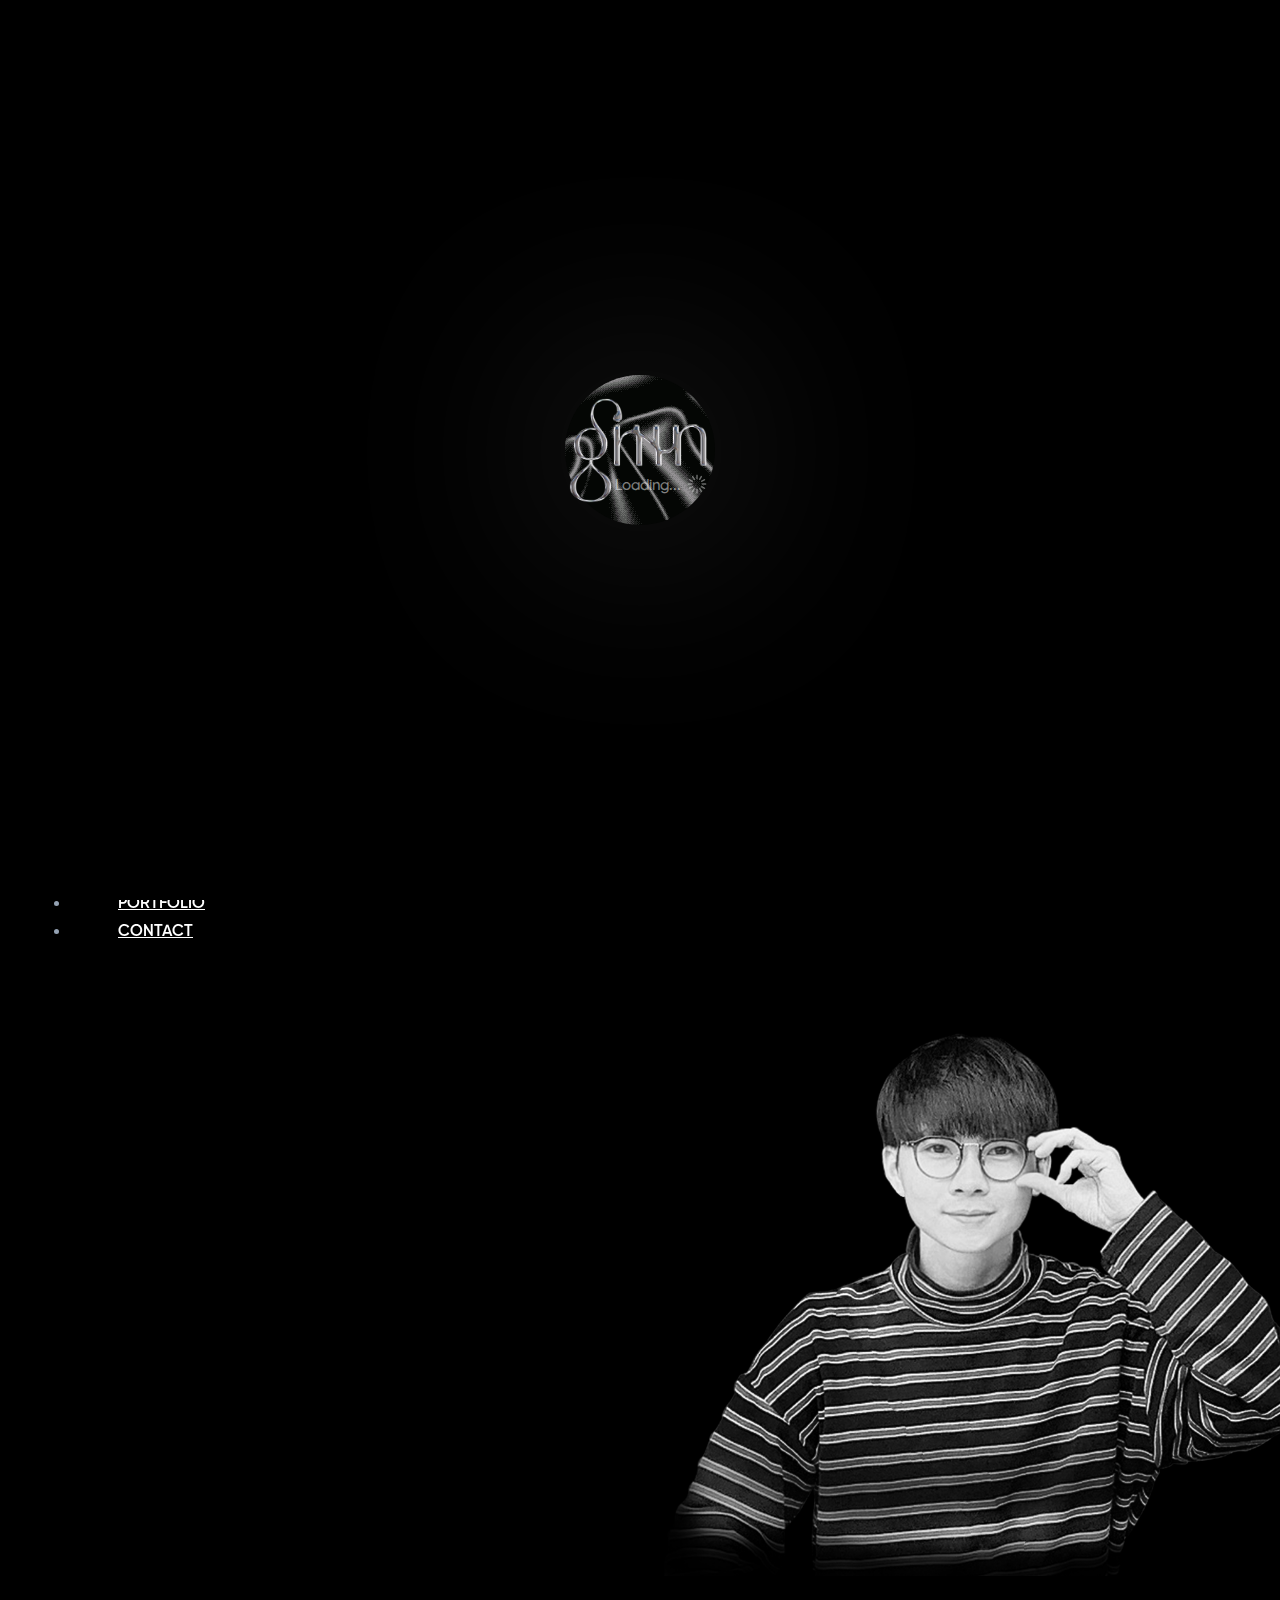
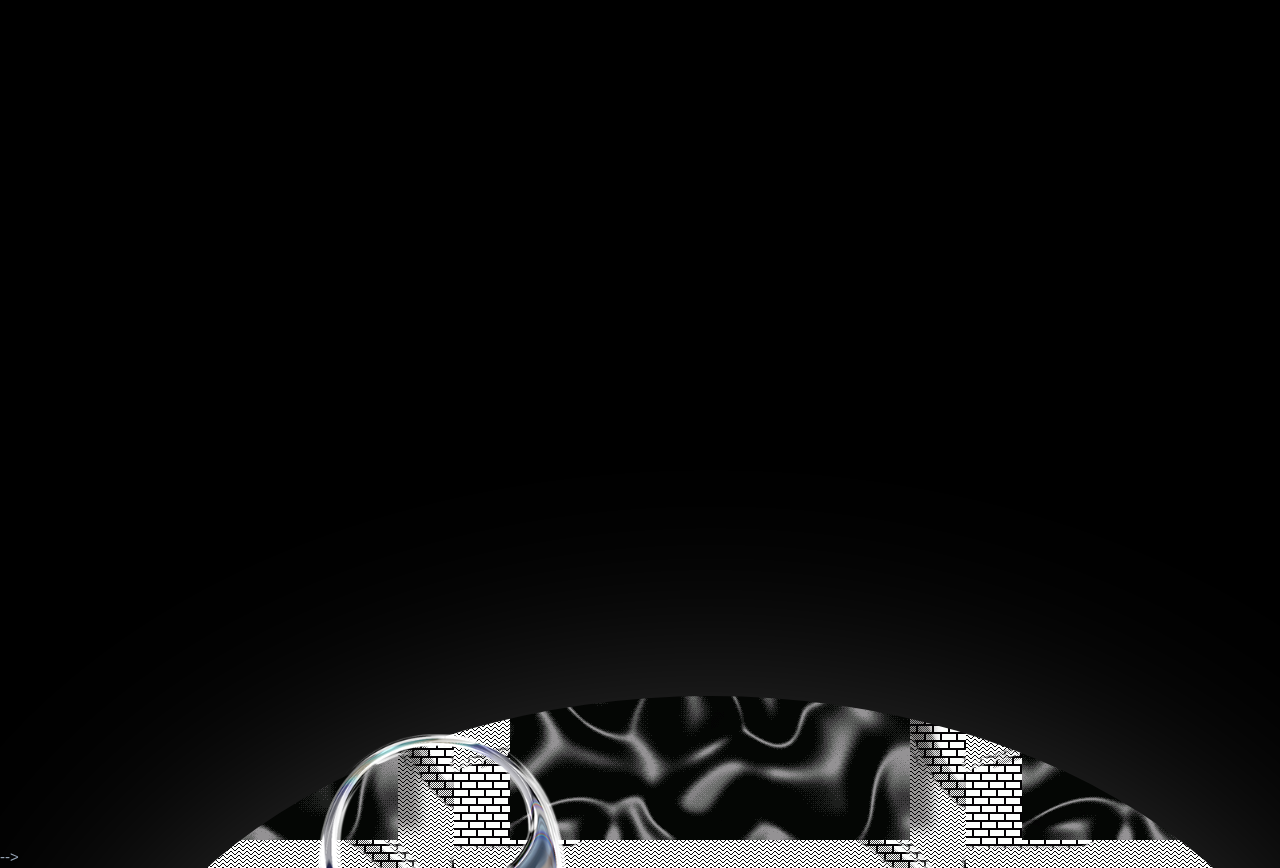
==== index.html @ 69d6c9a8 "submit" ====
<!DOCTYPE html>
<html lang="en">
  <head>
    <meta charset="UTF-8" />
    <meta http-equiv="X-UA-Compatible" content="IE=edge" />
    <meta name="viewport" content="width=device-width, initial-scale=1.0" />
    <title>Final WD</title>
    <link rel="stylesheet" href="https://cdn.jsdelivr.net/npm/bootstrap@4.6.1/dist/css/bootstrap.min.css" integrity="sha384-zCbKRCUGaJDkqS1kPbPd7TveP5iyJE0EjAuZQTgFLD2ylzuqKfdKlfG/eSrtxUkn" crossorigin="anonymous"/>
    <!-- Link Bootstrap -->
    <link rel="stylesheet" href="https://stackpath.bootstrapcdn.com/font-awesome/4.7.0/css/font-awesome.min.css" integrity="sha384-wvfXpqpZZVQGK6TAh5PVlGOfQNHSoD2xbE+QkPxCAFlNEevoEH3Sl0sibVcOQVnN" crossorigin="anonymous"/>
    <link rel="stylesheet" href="https://unpkg.com/aos@next/dist/aos.css" />
    <!-- Link AOS -->
    <!-- Link Font Awesome -->
    <link rel="stylesheet" href="css/style.css" />
    <!-- Link CSS -->
    <link rel="stylesheet" href="css/library.css" />
    <!-- Link Library -->
    <link rel="stylesheet" href="css/main.js" />
    <!-- Link JavaScript -->
    <link rel="stylesheet" href="https://www.w3schools.com/w3css/4/w3.css">
    <!-- Link W3Schools -->
  </head>
  <body>
      <div class="loader">
        <div class="container-loader">
          <span></span> 
          <span></span>
          <span></span>
          <div class="lds-spinner"><div></div><div></div><div></div><div></div><div></div><div></div><div></div><div></div><div></div><div></div><div></div><div></div></div>
          <span class="loader-content">Loading...</span>
        </div>
        </div>
        
    <div class="noisy-effect-background"></div>
    <div id="wrapper">
      <!-- HEADER -->
      <div class="header">
        <div class="container px-1">
          <nav id="navbar" class="navbar sticky navbar-dark bg-black px-1">
            <a class="navbar-brand" href="#">
              <img src="img/griin-chrome.png" alt="" />
            </a>
            <ul class="nav nav-pills">
              <li class="nav-item">
                <a class="nav-link text-white text-uppercase" href="#section1">ABOUT ME</a>
              </li>
              <li class="nav-item">
                <a class="nav-link text-white text-uppercase" href="#section2">PORTFOLIO</a>
              </li>
              <li class="nav-item dropdown">
                <a
                  class="nav-link text-white text-uppercase"
                  href="#section3"
                  role="button"
                  aria-expanded="false"
                  >CONTACT</a
                >
              </li>
            </ul>
          </nav>
          <div data-spy="scroll" data-target="#navbar" data-offset="0"></div>
        </div>
      </div>
      <!-- MAIN -->
      <div class="main">
        <!-- MAIN - Section 1 -->
        <div class="section-1">
          <div class="container">
            <div class="row mt-5">
              <div class="col-12">
                <div class="profile-picture">
                  <img src="img/Ngan-Final.png" alt=""/>
                  <img src="img/Ngan-Crown-Final.png" class="img-with-crown" alt=""/>
                </div>
                <div class="profile-contact">
                  <h3 class="medium-text name-spacing">/THIEN NGAN BUI</h3>
                  <h3 class="medium-text">/ D.O.B: 19-05-1992</h3>
                  <h3 class="medium-text">/ Blood Type: C</h3>
                  <h3 class="medium-text">/ Designer & Music-holic</h3>
                  <!-- <div class="crown-gif"></div> -->
                </div>
                <div class="profile-content">
                  <h1 class="large-text">DESIGNER</h1>
                  <h1 class="large-text">UI/UX</h1>
                  <h1 class="large-text">FR<span class="letter-o">O</span>NTEND</h1>
                  <h1 class="above-profile-img">DEVEL<span class="">O</span>PER</h1>
                </div>              
              </div>
            </div>
          </div>
        </div>
        <!-- MAIN - Section 2 -->
        <div class="section-2">
          <div class="container">
            <div class="row mx-3">
              <div class="col-3 mb-4" data-aos="fade-up-right"
              data-aos-duration="1000">
                <div data-tilt data-tilt-scale="1.1">
                  <div class="card">
                    <img src="img/Hashtag-MeToo.jpg" onclick="onClick(this)" class="card-img-top" alt="...">
                    <div class="card-body position-absolute text-center">
                      <button type="button" class="btn btn-light align-items-center"><h5 class="card-title card-title-margin">#MeToo</h5></button>
                    </div>
                  </div>
                </div>
              </div>
              <div class="col-3 mb-4" data-aos="fade-up"
              data-aos-duration="1000">
                <div data-tilt data-tilt-scale="1.1">
                  <div class="card">
                    <img src="img/Hashtag-WomanSupportWoman.jpg" onclick="onClick(this)" class="card-img-top" alt="...">
                    <div class="card-body position-absolute text-center">
                      <button type="button" class="btn btn-light"><h5 class="card-title card-title-margin">#SupportWoman</h5></button>
                    </div>
                  </div>
                </div>
              </div>
              <div class="col-3 mb-4" data-aos="fade-up"
              data-aos-duration="1000">
                <div data-tilt data-tilt-scale="1.1">
                  <div class="card">
                    <img src="img/Hashtag-SaveNature.jpg" onclick="onClick(this)" alt="...">
                    <div class="card-body position-absolute text-center">
                      <button type="button" class="btn btn-light align-items-center"><h5 class="card-title card-title-margin">#SaveNature</h5></button>
                </div>
                </div>
                </div>
              </div>
              <div class="col-3 mb-4" data-aos="fade-up-left"
              data-aos-duration="1000">
                <div data-tilt data-tilt-scale="1.1">
                  <div class="card">
                    <img src="img/Hashtag-BlackLivesMatter.jpg" onclick="onClick(this)" class="card-img-top" alt="...">
                    <div class="card-body position-absolute text-center">
                      <button type="button" class="btn btn-light align-items-center"><h5 class="card-title card-title-margin">#BlackLivesMatter</h5></button>
                    </div>
                  </div>
                
                </div>
                <div id="modal01" class="w3-modal" onclick="this.style.display='none'">
                  <span class="w3-button w3-hover-red w3-xlarge w3-display-topright">&times;</span>
                  <div class="w3-modal-content w3-animate-zoom">
                    <img id="img01" style="width:100%">
                  </div>
                </div>
              </div>
              <div class="container-loader">
                <div class="loader">
                  <span></span> 
                  <span></span>
                  <span></span>
                </div>
              </div>
          </div>
        </div>
      </div>
      <div class="section-3">
        
      </div>
    </div>
    <!-- LINK SCRIPT -->
    <script
      src="https://cdn.jsdelivr.net/npm/popper.js@1.16.1/dist/umd/popper.min.js"
      integrity="sha384-9/reFTGAW83EW2RDu2S0VKaIzap3H66lZH81PoYlFhbGU+6BZp6G7niu735Sk7lN"
      crossorigin="anonymous"
    ></script>
    <script
      src="https://cdn.jsdelivr.net/npm/bootstrap@4.6.1/dist/js/bootstrap.min.js"
      integrity="sha384-VHvPCCyXqtD5DqJeNxl2dtTyhF78xXNXdkwX1CZeRusQfRKp+tA7hAShOK/B/fQ2"
      crossorigin="anonymous"
    ></script>
    <!-- BOOTSTRAP -->
    <script type="text/javascript" src="vanilla-tilt.js"></script>
    <script>
      VanillaTilt.init(document.querySelectorAll(".card",".card-body"),
      {
      max: 20,
      speed: 1000,
      glare: true,
      "max-glare": 0.2,
    });
    </script>
    <!-- VANILLA -->
    <script>
      var myVar;
      
      function myFunction() {
        myVar = setTimeout(showPage, 3000);
      }
      
      function showPage() {
        document.getElementById("loader").style.display = "none";
        document.getElementById("myDiv").style.display = "block";
      }
    </script>
    <!-- PRE-LOADER -->
    <script>
      function onClick(element) {
        document.getElementById("img01").src = element.src;
        document.getElementById("modal01").style.display = "block";
      }
      </script>
    <script src="https://unpkg.com/aos@next/dist/aos.js"></script>
    <script>
      AOS.init();
    </script>
    <!-- AOS -->
    <script src="https://ajax.googleapis.com/ajax/libs/jquery/3.6.0/jquery.min.js"></script>
      <script>
        setTimeout(function(){
          $('.loader').fadeOut(1000);
        },6000);
      </script> -->
    <!-- Link JQUERY for preloader
  </body>
</html>
---- css/style.css ----
body{
    scroll-behavior: smooth;
}
.loader{
    position: fixed;
    display: flex;
    justify-content: center;
    align-items: center;
    min-height: 100vh;
    width: 100%;
    background: #000000;
    z-index: 10000;
}
.lds-spinner {
    display: inline-block;
    position: absolute;
    bottom:1px;
    right:-22px;
    width: 80px;
    height: 80px;
    transform: scale(25%)!important;
    opacity: 0.4;
    z-index: 1;
  }
  .lds-spinner div {
    transform-origin: 40px 40px;
    animation: lds-spinner 1.2s linear infinite;
  }
  .lds-spinner div:after {
    content: " ";
    display: block;
    position: absolute;
    top: 3px;
    left: 37px;
    width: 6px;
    height: 18px;
    border-radius: 20%;
    background: #fff;
  }
  .lds-spinner div:nth-child(1) {
    transform: rotate(0deg);
    animation-delay: -1.1s;
  }
  .lds-spinner div:nth-child(2) {
    transform: rotate(30deg);
    animation-delay: -1s;
  }
  .lds-spinner div:nth-child(3) {
    transform: rotate(60deg);
    animation-delay: -0.9s;
  }
  .lds-spinner div:nth-child(4) {
    transform: rotate(90deg);
    animation-delay: -0.8s;
  }
  .lds-spinner div:nth-child(5) {
    transform: rotate(120deg);
    animation-delay: -0.7s;
  }
  .lds-spinner div:nth-child(6) {
    transform: rotate(150deg);
    animation-delay: -0.6s;
  }
  .lds-spinner div:nth-child(7) {
    transform: rotate(180deg);
    animation-delay: -0.5s;
  }
  .lds-spinner div:nth-child(8) {
    transform: rotate(210deg);
    animation-delay: -0.4s;
  }
  .lds-spinner div:nth-child(9) {
    transform: rotate(240deg);
    animation-delay: -0.3s;
  }
  .lds-spinner div:nth-child(10) {
    transform: rotate(270deg);
    animation-delay: -0.2s;
  }
  .lds-spinner div:nth-child(11) {
    transform: rotate(300deg);
    animation-delay: -0.1s;
  }
  .lds-spinner div:nth-child(12) {
    transform: rotate(330deg);
    animation-delay: 0s;
  }
  @keyframes lds-spinner {
    0% {
      opacity: 1;
    }
    100% {
      opacity: 0;
    }
  }
.loader-content{
    font-family: font2;
    color: rgba(255, 255, 255, 0.5);
    position: absolute;
    bottom: -100px;
    right: -50px;
}
.container-loader{
    position: relative;
    width: 150px;
    height: 150px;
}
.container-loader span{
    width: 100%;
    height: 100%;
    position: absolute;
    border-radius: 50%;
}
.container-loader span:nth-child(1){
    border-radius: 0%;
    background-image: url("../img/griin-chrome.png");
    background-size: contain;
    background-repeat: no-repeat;
    background-position: center;
    /* background: rgba(255, 255, 255, 0.1); */
    /* backdrop-filter: blur(10px); */
    /* border-top: 0.25px solid rgba(255, 255, 255, 0.5);
    border-left:0.25px solid rgba(255, 255, 255, 0.5); */
    z-index: 2;
}
.container-loader span:nth-child(2){
    border-radius: 50%;
    background-image: url("../img/LetterO.gif");
    filter:drop-shadow(1px 1px 111px rgba(255, 255, 255, 0.2));
    background-size: auto;
    background-repeat: repeat;
    background-position: center;
    animation-name: universe;
    animation-duration: 5s;
    animation-timing-function: ease-in-out;
    animation-iteration-count: infinite;
    /* filter: blur(20px); */
}
@keyframes universe{
    0%{
        transform: translate(-150px,50px) scale(0.4) rotate(0deg);
        z-index: 1;
        filter: blur(0px);
    }
    45%{
        transform: translate(130px,-50px) scale(0.2) rotate(180deg);
        z-index: 1;
        filter: blur(10px);

    }
    45.0000001%{
        transform: translate(130px,-50px) scale(0.2) rotate(180deg);
        z-index: 3;
        filter: blur(10px);
    }
    70.0000001%{
        z-index: 3;
        filter: blur(1px);
    }
    100%{
        transform: translate(-150px,50px) scale(0.4) rotate(180deg);
        z-index: 3;
        filter: blur(0px);
    }
}
#myDiv {
    display: none;
    text-align: center;
}
.noisy-effect-background {
    position: fixed;
    display: block;
    width: 100%;
    height: 100vh;
    background-image: url("../img/noise.gif");
    /* background-size: 100px 100px; */
    opacity: .25;
    z-index: -1;
}
.crown-gif {
    display: block;
    background-repeat: no-repeat;
    background-position: center;
    width: 100%;
    height: 100px;
    background-image: url("../img/Crown-GRiin-3D.gif");
    background-size: 100px 200px;
    /* opacity: .15; */
    z-index: 100;
}
.letter-o{
    filter:drop-shadow(1px 1px 50px rgba(255, 255, 255, 0.4));
    /* filter:drop-shadow(1px 1px 20px rgba(255, 255, 255, 0.2)) blur(2px); */
    background-image:  url("../img/letter-O.gif");
    background-repeat: no-repeat;
    background-position: 0 50px;
    width: 100%;
    height: 100%;
    background-size: 300px 300px;
    -webkit-background-clip: text;
    -webkit-text-fill-color: transparent;
}
.letter-oo{
    filter:drop-shadow(1px 1px 20px rgba(255, 255, 255, 0.5));
    /* filter:drop-shadow(1px 1px 20px rgba(255, 255, 255, 0.2)) blur(2px); */
    background-image:  url("../img/LetterO.gif");
    background-repeat: no-repeat;
    background-position: 0 50px;
    width: 100%;
    height: 100%;
    background-size: 300px 300px;
    /* -webkit-background-clip: text; */
    /* -webkit-text-fill-color: transparent; */
}

.profile-picture{
    cursor: pointer;
    bottom: -20px;
    right: -500px;
    width: 700px;
    height: 100vh;
    position: relative;
    display: block;
    margin: 50px;
    overflow: hidden;
    z-index: 199;
    transition: 1s;
    transition-delay: 0.5s;
}
.profile-picture img{
    width: 100%;
}
.profile-picture .img-with-crown {
    cursor: pointer;
    visibility: hidden;
    opacity: 0;
    position: absolute;
    top: 0;
    left: 0;
    z-index: 200;
    transition: 0.7s;
    transition-delay: 0.05s;
}
.profile-picture:hover .img-with-crown {
    visibility: visible;
    opacity: 1;
    transition-duration: 0.5s;
    transition: 0.6s;
}
*{
    box-sizing: border-box;
    margin: 0;
    padding: 0;
}
:root{
    --first-color: hsl(231, 48%, 56%);
    --title-color: hsl(231, 24%, 20%);
    --text-color:hsl(231, 4%, 45%);
    --body-color:#000000;
    --container-color: #fff;
    --body-font:'Poppins', sans-serif;
    --tiny-font-size: .625rem;
}
html{
    scroll-behavior: smooth;
}
body{
    font-family: var(--body-font);
    background-color: var(--body-color);
    color: var(--text-color)
}
body{
    position: relative;
}
.nav-item a{
    font-size: 16px;
    line-height: 28px;
    color: white;
    font-family: font1;
    padding: 0 48px;
}

.navbar-brand{
    width: 120px;
    overflow: hidden;
}
.navbar-brand img{
    width: 100%;
}

.section-1{
    max-width: none;
}
.profile-content{
    position: absolute;
    top: 0;
    left: 0;
    display: block;
    -moz-user-select: none !important;
    -webkit-touch-callout: none!important;
    -webkit-user-select: none!important;
    -khtml-user-select: none!important;
    -moz-user-select: none!important;
    -ms-user-select: none!important;
    user-select: none!important;
}
.large-text{
    color:rgb(228, 228, 228);
    font-size: 190px;
    z-index: 4;
    font-family: font3;
    margin: 24px 0 110px 0;
}
.above-profile-img{
    color:rgb(228, 228, 228);
    font-size: 190px;
    z-index: 999;
    font-family: font3;
    margin: 24px 0 120px 0;
    position: absolute;
    bottom: -190px;
    left:0;
}
.name-spacing{
    letter-spacing: 5px;
}
.profile-contact{
    position: absolute;
    z-index: 10;
    top: 165px;
    right: 330px;
    -moz-user-select: none !important;
    -webkit-touch-callout: none!important;
    -webkit-user-select: none!important;
    -khtml-user-select: none!important;
    -moz-user-select: none!important;
    -ms-user-select: none!important;
    user-select: none!important;

}
.medium-text{
    color:rgb(228, 228, 228);
    font-size: 24px;
    font-family: font1;
    margin: 0!important;
    padding: 3px 0;
}

/* <!-- MAIN - Section 2 --> */
.card{
    cursor: pointer;
    border: 0;
    /* border-right: 0;
    border-bottom: 0; */
    border-top: 0.2px solid rgba(255, 255, 255, 0.3);
    border-left: 0.2px solid rgba(255, 255, 255, 0.3);
    backdrop-filter: blur(5px);
    background-color: rgba(rgba(255, 0, 0, 0), green, blue, alpha);
    border-radius: 10px;
    box-shadow: 20px 20px 20px rgba(0, 0 ,0, 0.4);
}
.card img{
    border-radius: 10px;
    /* visibility: hidden;
    opacity: 0; */
}
.card-title-margin{
    margin: 0 auto;
}
.btn-light{
    color:rgb(0, 0, 0)!important;
    background-color: #fff;
}
.card-title{
    font-size: 16px!important;

}
.card-body{
    width: 100%;
    bottom: -100px;
    visibility: hidden;
    opacity: 0;
    transition: 0.7s;
    transition-delay: 0.05s;
}
.card:hover{
    box-shadow: 0px 0px 50px rgb(255, 255, 255, 0.3);
}
.card:hover .card-body{
    visibility: visible;
    opacity: 1;
    transition-duration: 0.5s;
    transform: translateY(-30px);
}
---- css/library.css ----
@font-face{
    font-family: font1;
    src: url("../fonts/SVN-Gilroy\ SemiBold.otf");
}
@font-face{
    font-family: font2;
    src: url("../fonts/SVN-Gilroy\ Medium.otf");
}
@font-face{
    font-family: font3;
    src: url("../fonts/SVN-Gilroy\ Black.otf");
}
*{
    margin: 0;
    padding: 0;
    box-sizing: border-box;
}
.uppercase{
    text-transform: uppercase;
}
body{
    font-family: font2;
    color: #94A2B3;
    font-size: 16px;
    line-height: 30px;
}
h1,h2,h3,h4,h5,h6{
    font-family: font2;
    color: #303030;
}
h1{
    font-size: 56px;
    line-height: 62px;
}
h3{
    font-size: 24px;
    line-height: 32px;
}
h4{
    font-size: 16px;
    line-height: 28px;
    color: white;
}
h5{
    font-size: 19px;
    line-height: 1.3;
    color: #002e33
}
.container{
    width: 1400px;
    margin: 0 auto;
}
.container-lg{
    width: 1280px;
    margin: 0 auto;
    padding: 16px 0;
}
.container-fluid{
    width: 100%;
    padding: 0 16px;
}
.text-left{
    text-align: left;
}
.text-center{
    text-align: center;
}
.text-right{
    text-align: right;
}
.simple-link{
    color: #299EF3;
    text-decoration: none;
    font-weight: 700;
}
.btn{
    text-decoration: none;
    padding: 8px 24px;
    border-radius: 60px;
}
.btn-small{
    text-decoration: none;
    padding: 12px 16px;
    border-radius: 60px;
}
.btn-primary{
    color: rgb(0, 119, 109);
    background: #ffffff;
    font-family: font2;
}
.btn-secondary{
    color: white;
    background: rgb(0, 119, 109, 0.6);
    font-size: 18px;
}
.btn-secondary2{
    color: white;
    background: rgb(0, 119, 109);
    font-size: 18px;
}
.btn-outline{
    border: 2px solid white;
    color: white;
}
.btn-outline-black{
    text-align: center;
    border: 2px solid #002e33;;
    color: #002e33;
}
.row{
    display: flex;
    flex-wrap: wrap;
}
.flex-direction{
   flex-direction: column;
}
.justify-start{
    justify-content: flex-start;
}
.justify-center{
    justify-content: center;
}
.justify-end{
    justify-content: flex-end;
}
.justify-around{
    justify-content: space-around;
}
.justify-between{
    justify-content: space-between;
}
.align-items-start{
    align-items: flex-start;
}
.align-items-center{
    align-items: center;
}
.align-items-end{
    align-items: flex-end;
}
.align-content-start{
    align-content: flex-start;
}
.align-content-center{
    align-content: center;
}
.align-content-end{
    align-content: flex-end;
}
.align-content-around{
    align-content: space-around;
}
.align-content-between{
    align-content: space-between;
}
.align-s-start{
    align-self: flex-start;
}
.align-s-center{
    align-self: center;
}
.justify-s-center{
    align-items: center;
}
.align-s-end{
    align-self: flex-end;
}
.col-1{
    width: 8.33%;
    padding: 0 16px;
}
.col-2{
    width: 16.66%;
    padding: 0 16px;
}
.col-3{
    width: 25%;
    padding: 0 16px;
}
.col-4{
    width: 33.33%;
    padding: 0 16px;
}
.col-5{
    width: 41.66%;
    padding: 0 16px;
}
.col-6{
    width: 50%;
    padding: 0 16px;
}
.col-7{
    width: 58.33%;
    padding: 0 16px;
}
.col-8{
    width: 66.66%;
}
.col-9{
    width: 75%;
    padding: 0 16px;
}
.col-10{
    width: 83.33%;
}
.col-11{
    width: 91.66%;
    padding: 0 16px;
}
.col-12{
    width: 100%;
    padding: 0 16px;
}
.gray{
    background-color: rgb(209, 209, 209);
}
.margin-top{
    margin-top: 62px;
}
.margin-top2{
    margin-top: 150px;
}
.margin-top3{
    margin-top: 152px;
}
@media (min-width:576px)
{
	.container{ width:540px; margin: auto}
	.col-sm-1 {width: 8.33%;}
	.col-sm-2 {width: 16.66%;}
	.col-sm-3 {width: 25%;}
	.col-sm-4 {width: 33.33%;}
	.col-sm-5 {width: 41.66%;}
	.col-sm-6 {width: 50%;}
	.col-sm-7 {width: 58.33%;}
	.col-sm-8 {width: 66.66%;}
	.col-sm-9 {width: 75%;}
	.col-sm-10 {width: 83.33%;}
	.col-sm-11 {width: 91.66%;}
	.col-sm-12 {width: 100%;}
}
/*-------chia style cho tablet doc-----------*/
@media (min-width:768px)
{
	.container{ width:720px; margin: auto}
	.col-md-1 {width: 8.33%;}
	.col-md-2 {width: 16.66%;}
	.col-md-3 {width: 25%;}
	.col-md-4 {width: 33.33%;}
	.col-md-5 {width: 41.66%;}
	.col-md-6 {width: 50%;}
	.col-md-7 {width: 58.33%;}
	.col-md-8 {width: 66.66%;}
	.col-md-9 {width: 75%;}
	.col-md-10 {width: 83.33%;}
	.col-md-11 {width: 91.66%;}
	.col-md-12 {width: 100%;}
}
/*-------chia style cho tablet ngang = pc nho :1024-----------*/
@media (min-width:992px)
{
	.container{ width:960px; margin: auto}
	.col-lg-1 {width: 8.33%;}
	.col-lg-2 {width: 16.66%;}
	.col-lg-3 {width: 25%;}
	.col-lg-4 {width: 33.33%;}
	.col-lg-5 {width: 41.66%;}
	.col-lg-6 {width: 50%;}
	.col-lg-7 {width: 58.33%;}
	.col-lg-8 {width: 66.66%;}
	.col-lg-9 {width: 75%;}
	.col-lg-10 {width: 83.33%;}
	.col-lg-11 {width: 91.66%;}
	.col-lg-12 {width: 100%;}
}
/*-------chia style cho pc :1200-----------*/
@media (min-width:1200px)
{
	.container{ width:1140px; margin: auto}
	.col-xl-1 {width: 8.33%;}
	.col-xl-2 {width: 16.66%;}
	.col-xl-3 {width: 25%;}
	.col-xl-4 {width: 33.33%;}
	.col-xl-5 {width: 41.66%;}
	.col-xl-6 {width: 50%;}
	.col-xl-7 {width: 58.33%;}
	.col-xl-8 {width: 66.66%;}
	.col-xl-9 {width: 75%;}
	.col-xl-10 {width: 83.33%;}
	.col-xl-11 {width: 91.66%;}
	.col-xl-12 {width: 100%;}
}
/*-------chia style cho pc :1200-----------*/
@media (min-width:1400px)
{
	.container{ width:1320px; margin: auto}
	.col-xxl-1 {width: 8.33%;}
	.col-xxl-2 {width: 16.66%;}
	.col-xxl-3 {width: 25%;}
	.col-xxl-4 {width: 33.33%;}
	.col-xxl-5 {width: 41.66%;}
	.col-xxl-6 {width: 50%;}
	.col-xxl-7 {width: 58.33%;}
	.col-xxl-8 {width: 66.66%;}
	.col-xxl-9 {width: 75%;}
	.col-xxl-10 {width: 83.33%;}
	.col-xxl-11 {width: 91.66%;}
	.col-xxl-12 {width: 100%;}
}
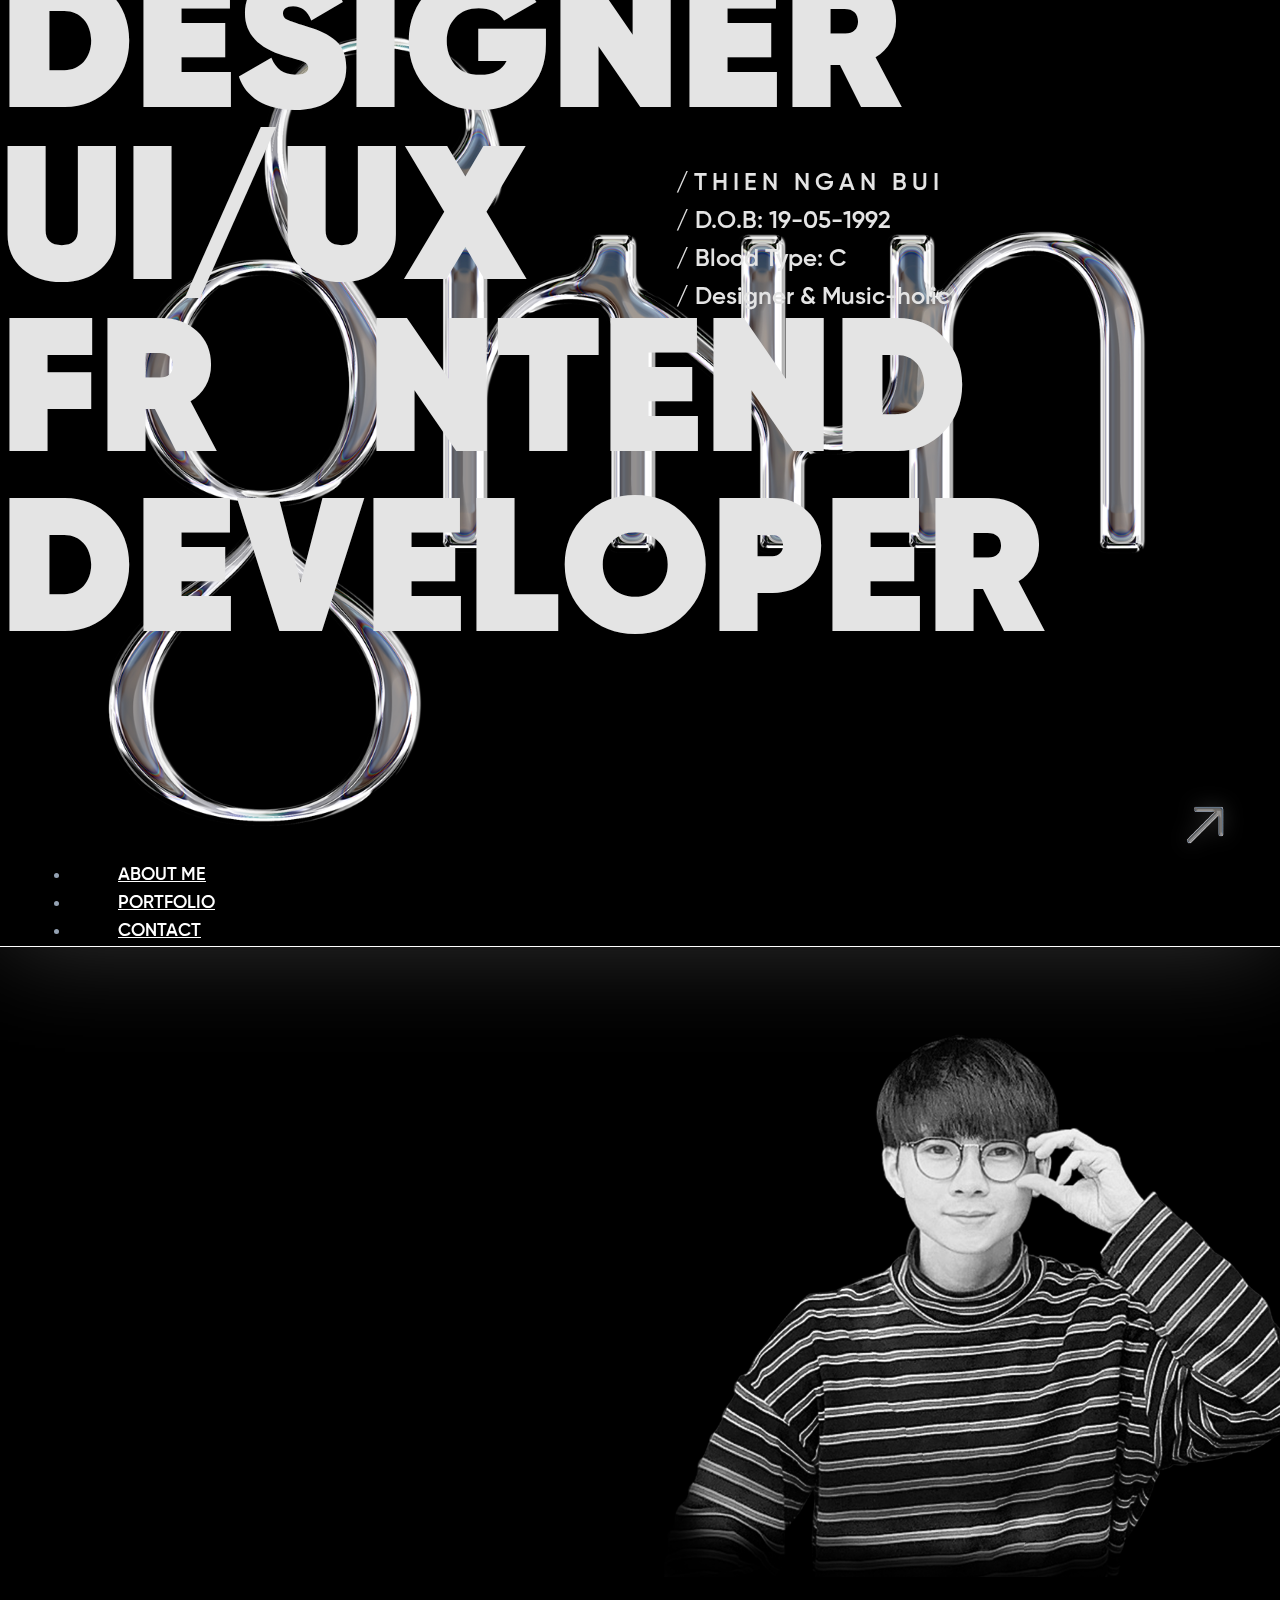
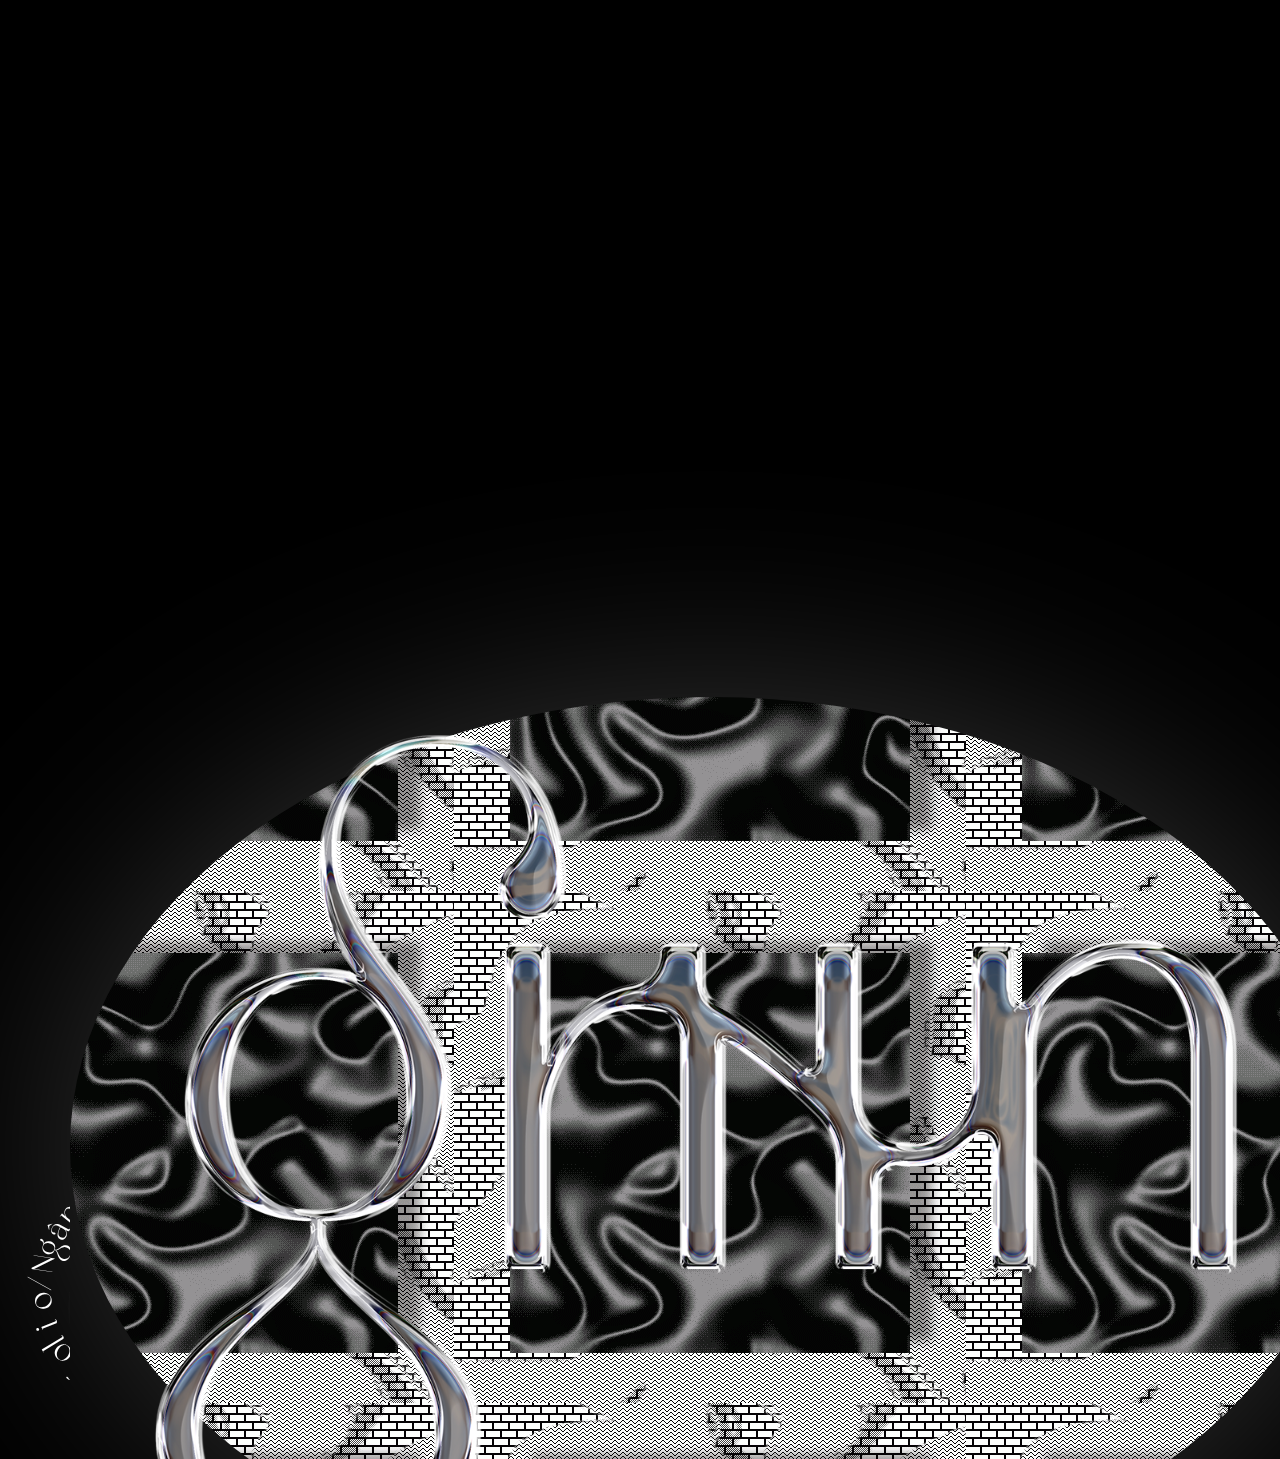
==== commit c8990e3e: "submit" ====
--- a/index.html
+++ b/index.html
@@ -10,6 +10,7 @@
     <link rel="stylesheet" href="https://stackpath.bootstrapcdn.com/font-awesome/4.7.0/css/font-awesome.min.css" integrity="sha384-wvfXpqpZZVQGK6TAh5PVlGOfQNHSoD2xbE+QkPxCAFlNEevoEH3Sl0sibVcOQVnN" crossorigin="anonymous"/>
     <link rel="stylesheet" href="https://unpkg.com/aos@next/dist/aos.css" />
     <!-- Link AOS -->
+    <link rel="stylesheet" href="https://cdnjs.cloudflare.com/ajax/libs/font-awesome/4.7.0/css/font-awesome.min.css">
     <!-- Link Font Awesome -->
     <link rel="stylesheet" href="css/style.css" />
     <!-- Link CSS -->
@@ -21,7 +22,7 @@
     <!-- Link W3Schools -->
   </head>
   <body>
-      <div class="loader">
+      <!-- <div class="loader">
         <div class="container-loader">
           <span></span> 
           <span></span>
@@ -29,27 +30,29 @@
           <div class="lds-spinner"><div></div><div></div><div></div><div></div><div></div><div></div><div></div><div></div><div></div><div></div><div></div><div></div></div>
           <span class="loader-content">Loading...</span>
         </div>
-        </div>
-        
-    <div class="noisy-effect-background"></div>
+      </div>     -->
     <div id="wrapper">
+      <a href="#" class="backtotop">
+        <img src="img/BackToTop.png" alt="">
+      </a>
+      <div class="noisy-effect-background"></div>
       <!-- HEADER -->
-      <div class="header">
+      <div class="header sticky-top">
         <div class="container px-1">
-          <nav id="navbar" class="navbar sticky navbar-dark bg-black px-1">
+          <nav id="navbar" class="navbar navbar-dark bg-black px-1">
             <a class="navbar-brand" href="#">
-              <img src="img/griin-chrome.png" alt="" />
+              <img class="HoverButton" src="img/griin-chrome.png" alt="" />
             </a>
             <ul class="nav nav-pills">
               <li class="nav-item">
-                <a class="nav-link text-white text-uppercase" href="#section1">ABOUT ME</a>
+                <a class="nav-link text-white text-uppercase" href="#section-1">ABOUT ME</a>
               </li>
               <li class="nav-item">
-                <a class="nav-link text-white text-uppercase" href="#section2">PORTFOLIO</a>
+                <a class="nav-link text-white text-uppercase" href="#section-2">PORTFOLIO</a>
               </li>
               <li class="nav-item dropdown">
                 <a
-                  class="nav-link text-white text-uppercase"
+                  class="nav-link accordion-button text-white text-uppercase"
                   href="#section3"
                   role="button"
                   aria-expanded="false"
@@ -60,6 +63,8 @@
           </nav>
           <div data-spy="scroll" data-target="#navbar" data-offset="0"></div>
         </div>
+        <div class="header-line"></div>
+
       </div>
       <!-- MAIN -->
       <div class="main">
@@ -93,8 +98,8 @@
         <div class="section-2">
           <div class="container">
             <div class="row mx-3">
-              <div class="col-3 mb-4" data-aos="fade-up-right"
-              data-aos-duration="1000">
+              <div class="col-3" data-aos="fade-up-right"
+              data-aos-duration="700">
                 <div data-tilt data-tilt-scale="1.1">
                   <div class="card">
                     <img src="img/Hashtag-MeToo.jpg" onclick="onClick(this)" class="card-img-top" alt="...">
@@ -104,8 +109,8 @@
                   </div>
                 </div>
               </div>
-              <div class="col-3 mb-4" data-aos="fade-up"
-              data-aos-duration="1000">
+              <div class="col-3" data-aos="fade-up"
+              data-aos-duration="700">
                 <div data-tilt data-tilt-scale="1.1">
                   <div class="card">
                     <img src="img/Hashtag-WomanSupportWoman.jpg" onclick="onClick(this)" class="card-img-top" alt="...">
@@ -115,8 +120,8 @@
                   </div>
                 </div>
               </div>
-              <div class="col-3 mb-4" data-aos="fade-up"
-              data-aos-duration="1000">
+              <div class="col-3" data-aos="fade-up"
+              data-aos-duration="700">
                 <div data-tilt data-tilt-scale="1.1">
                   <div class="card">
                     <img src="img/Hashtag-SaveNature.jpg" onclick="onClick(this)" alt="...">
@@ -126,8 +131,8 @@
                 </div>
                 </div>
               </div>
-              <div class="col-3 mb-4" data-aos="fade-up-left"
-              data-aos-duration="1000">
+              <div class="col-3" data-aos="fade-up-left"
+              data-aos-duration="700">
                 <div data-tilt data-tilt-scale="1.1">
                   <div class="card">
                     <img src="img/Hashtag-BlackLivesMatter.jpg" onclick="onClick(this)" class="card-img-top" alt="...">
@@ -135,7 +140,6 @@
                       <button type="button" class="btn btn-light align-items-center"><h5 class="card-title card-title-margin">#BlackLivesMatter</h5></button>
                     </div>
                   </div>
-                
                 </div>
                 <div id="modal01" class="w3-modal" onclick="this.style.display='none'">
                   <span class="w3-button w3-hover-red w3-xlarge w3-display-topright">&times;</span>
@@ -154,10 +158,77 @@
           </div>
         </div>
       </div>
+      <div class="section-4 my-5">
+        
+        <div class="container">
+          <div class="row">
+            <div class="col-3 text-center">
+              <div class="branding-container">
+                <div class="branding-container-inner" data-aos="zoom-out-down" data-aos-duration="700">
+                  <img src="img/mimish-bg.jpg" class="branding-circle"/>
+                  <img src="img/mimish.png" class="branding-img branding-img3"/>
+                </div>
+                <div class="branding-under">
+                  <img src="img/mimish-text.png" alt="">
+                  <!-- <div class="branding-name">mimish</div> -->
+                  <div class="branding-title">Cửa hàng hoa tươi cao cấp<br>từ Đà Lạt</div>
+                </div>
+              </div>
+            </div>
+            <div class="col-3 text-center">
+              <div class="branding-container">
+                <div class="branding-container-inner" data-aos="zoom-out-down" data-aos-duration="700">
+                  <img src="img/PLUS1RESPECT-bg.jpg" class="branding-circle"/>
+                  <img src="img/PLUS1RESPECT.png" class="branding-img branding-img4"/>
+                </div>
+                <div class="branding-under">
+                  <img src="img/PLUS1RESPECT-text.png" alt="">
+                  <!-- <div class="branding-name">+1RESPECT</div> -->
+                  <div class="branding-title">Thương hiệu merchandise<br>độc quyền từ Riot Games</div>
+                </div>
+              </div>
+            </div>
+            <div class="col-3 text-center">
+              <div class="branding-container">
+                <div class="branding-container-inner" data-aos="zoom-out-down" data-aos-duration="700">
+                  <img src="img/PLUR-bg.jpg" class="branding-circle"/>
+                  <img src="img/PLUR.png" class="branding-img branding-img1"/>
+                </div>
+                <div class="branding-under">
+                  <img src="img/PLUR-text.png" alt="">
+                  <!-- <div class="branding-name">PLUR</div> -->
+                  <div class="branding-title">Thương hiệu nội thất cao cấp<br>từ Nhật, Đức, Ý</div>
+                </div>
+              </div>
+            </div>
+            <div class="col-3 text-center">
+              <div class="branding-container">
+                <div class="branding-container-inner" data-aos="zoom-out-down" data-aos-duration="700">
+                  <img src="img/humming-bg.jpg" class="branding-circle"/>
+                  <img src="img/humming.png" class="branding-img branding-img2"/>
+                </div>
+                <div class="branding-under">
+                  <img src="img/humming-text.png" alt="">
+                  <!-- <h2 class="branding-name">humming</h2> -->
+                  <div class="branding-title">Chuỗi cửa hàng Cà phê,<br>Trà và Âm Nhạc</div>
+                </div>
+              </div>
+              
+            </div>
+           
+            
+          </div>
+        </div>
+      </div>
       <div class="section-3">
-        
-      </div>
-    </div>
+        <div class="circle">
+          <div class="text-middle"></div>
+          <div class="text">
+            <p>About Me/Ngân Bùi/Portfolio/Ngân Bùi/</p>
+          </div>
+        </div>
+      </div>
+  
     <!-- LINK SCRIPT -->
     <script
       src="https://cdn.jsdelivr.net/npm/popper.js@1.16.1/dist/umd/popper.min.js"
@@ -182,24 +253,12 @@
     </script>
     <!-- VANILLA -->
     <script>
-      var myVar;
-      
-      function myFunction() {
-        myVar = setTimeout(showPage, 3000);
-      }
-      
-      function showPage() {
-        document.getElementById("loader").style.display = "none";
-        document.getElementById("myDiv").style.display = "block";
-      }
-    </script>
-    <!-- PRE-LOADER -->
-    <script>
       function onClick(element) {
         document.getElementById("img01").src = element.src;
         document.getElementById("modal01").style.display = "block";
       }
       </script>
+    <!-- PRE-LOADING -->
     <script src="https://unpkg.com/aos@next/dist/aos.js"></script>
     <script>
       AOS.init();
@@ -208,9 +267,16 @@
     <script src="https://ajax.googleapis.com/ajax/libs/jquery/3.6.0/jquery.min.js"></script>
       <script>
         setTimeout(function(){
-          $('.loader').fadeOut(1000);
-        },6000);
-      </script> -->
+          $('.loader').fadeToggle();
+        },5000);
+      </script>
+    <script>
+      const text = document.querySelector('.text p');
+      text.innerHTML = text.innerText.split("").map(
+        (char, i) =>
+        `<span style="transform:rotate(${i * 9.95}deg)">${char}</span>`
+      ).join("")
+    </script>
     <!-- Link JQUERY for preloader
   </body>
 </html>
--- a/css/style.css
+++ b/css/style.css
@@ -1,5 +1,14 @@
 body{
     scroll-behavior: smooth;
+}
+.header{
+    background-color: rgba(0, 0, 0, 1);
+    box-shadow:0 0 100px rgba(255, 255, 255, 0.2);
+}
+.header-line{
+    width: 100%;
+    height:1px;
+    background-color: rgba(255, 255, 255, 1);;
 }
 .loader{
     position: fixed;
@@ -166,6 +175,24 @@
 #myDiv {
     display: none;
     text-align: center;
+}
+.backtotop{
+    position:fixed;
+    z-index: 11111;
+    width: 50px;
+    height: 50px;
+    bottom: 50px;
+    right: 50px;
+    filter:drop-shadow(0 0 10px rgba(255, 255, 255, 0.2));
+}
+.backtotop img{
+    width: 50px;
+    height: 50px;
+    transition-duration: 0.5s;
+    transition-delay: 0.25s;
+}
+.backtotop img:hover{
+    transform: rotate(-45deg) scale(120%);
 }
 .noisy-effect-background {
     position: fixed;
@@ -273,7 +300,7 @@
     position: relative;
 }
 .nav-item a{
-    font-size: 16px;
+    font-size: 18px;
     line-height: 28px;
     color: white;
     font-family: font1;
@@ -392,10 +419,201 @@
     transition-duration: 0.5s;
     transform: translateY(-30px);
 }
-
-
-
-
-
-
-
+.text{
+    position: absolute;
+    width: 100%;
+    height: 100%;
+    cursor: pointer;
+    animation: rotateText 20s linear infinite;
+    -moz-user-select: none !important;
+    -webkit-touch-callout: none!important;
+    -webkit-user-select: none!important;
+    -khtml-user-select: none!important;
+    -moz-user-select: none!important;
+    -ms-user-select: none!important;
+    user-select: none!important;
+}
+.text span{
+    position: absolute;
+    left: 50%;
+    font-size: 30px;
+    transform-origin: 0 130px;
+    font-family: font4;
+    word-spacing: 5px;;
+    color:white;
+    justify-content: center;
+    align-items: center;
+}
+.circle{
+    position: relative;
+    width: 300px;
+    height: 300px;
+    border-radius: 50%;
+    display: flex;
+    justify-content: center;
+    align-items: center;
+}
+
+.text-middle{
+    position: absolute;
+    /* top:49px; */
+    background-image: url("../img/LetterO.gif");
+    background-repeat: no-repeat;
+    width: 55%;
+    height: 55%;
+    background-clip: inherit;
+    background-position: center;
+    border-radius: 50%; 
+    animation-name: universe2;
+    animation-duration: 5s;
+}
+@keyframes rotateText{
+    0%{
+        transform: rotate(0deg)
+    }
+    100%{
+        transform: rotate(360deg)
+    }
+}
+@keyframes universe2{
+0%{
+    transform:rotate(0deg);
+    filter: blur(0px);
+}
+45%{
+    transform:rotate(180deg);
+    filter: blur(10px);
+
+}
+45.0000001%{
+    transform:rotate(180deg);
+    filter: blur(10px);
+}
+70.0000001%{
+    filter: blur(1px);
+}
+100%{
+    transform: rotate(180deg);
+    filter: blur(0px);
+}}
+
+.branding-container {
+  border-radius: 50%;
+  height: 312px;
+  -webkit-tap-highlight-color: transparent;
+  transform: scale(0.48);
+  transition: transform 250ms cubic-bezier(0.4, 0, 0.2, 1);
+  transition-duration: 0.5s;
+  width: 100%;
+  cursor: pointer;
+}
+.branding-container:after {
+  content: "";
+  height: 10px;
+  position: absolute;
+  top: 390px;
+  width: 100%;
+  transition-duration: 0.5s;
+}
+.branding-container:hover {
+  transform: scale(0.54);
+  filter:drop-shadow(0 0 100px rgba(255, 255, 255, 0.05));
+}
+.branding-container-inner {
+  clip-path: path(
+    "M 390,400 C 390,504.9341 304.9341,590 200,590 95.065898,590 10,504.9341 10,400 V 10 H 200 390 Z"
+  );
+  position: relative;
+  transform-origin: 50%;
+  top: -200px;
+  left: -75px;
+}
+.branding-circle{
+  background-color: #fee7d3;
+  border-radius: 15px 50% 50%;
+  cursor: pointer;
+  height: 380px;
+  left: 10px;
+  position: absolute;
+  top: 210px;
+  width: 380px;
+}
+.branding-circle:hover{
+    filter: blur(2.5px);
+}
+.branding-img{
+  pointer-events: none;
+  position: relative;
+  transform: translateY(20px) scale(1.15);
+  transform-origin: 50% bottom;
+  transition: transform 300ms cubic-bezier(0.4, 0, 0.2, 1);
+  transition-duration: 0.5s;
+  transition-delay: 0.05s;
+}
+.branding-container:hover .branding-img{
+  transform: translateY(-50px) scale(1.4);
+  filter:drop-shadow(0.5px 3px 1px rgba(0, 0, 0, 0.5));
+}
+
+.branding-img1 {
+  left: 22px;
+  top: 300px;
+  width: 340px;
+}
+.branding-img2 {
+    left: 22px;
+    top: 300px;
+    width: 340px;
+
+}
+.branding-img3 {
+    left: 22px;
+    top: 300px;
+    width: 340px;
+}
+.branding-img4 {
+    left: 22px;
+    top: 303px;
+    width: 340px;
+  }
+/* .branding-name{
+    color: #ffffff;
+    font-family: font2;
+    font-size: 48px;
+    margin-top: 16px;
+    text-align: center;
+    cursor: pointer;
+} */
+.branding-title {
+    width: 500px;
+    font-family: font2;
+    color: #ffffff;
+    font-size: 32px;
+    font-style: italic;
+    margin-top: -20px;
+}
+.branding-container:hover .branding-under{
+    visibility: visible;
+    opacity: 1;
+    transition-duration: 0.5s;
+    transform: translateY(-50px) scale(110%);
+}
+.branding-under{
+    position: absolute;
+    bottom:-350px;
+    left:-120px;
+    visibility: hidden;
+    opacity: 0;
+    transition: 0.7s;
+    transition-delay: 0.05s;
+    
+}
+.branding-under img{
+    width: 50%;
+    /* height: 100px; */
+}
+
+
+
+
+
--- a/css/library.css
+++ b/css/library.css
@@ -9,6 +9,10 @@
 @font-face{
     font-family: font3;
     src: url("../fonts/SVN-Gilroy\ Black.otf");
+}
+@font-face{
+    font-family: font4;
+    src: url("../fonts/Original-Thin.ttf");
 }
 *{
     margin: 0;
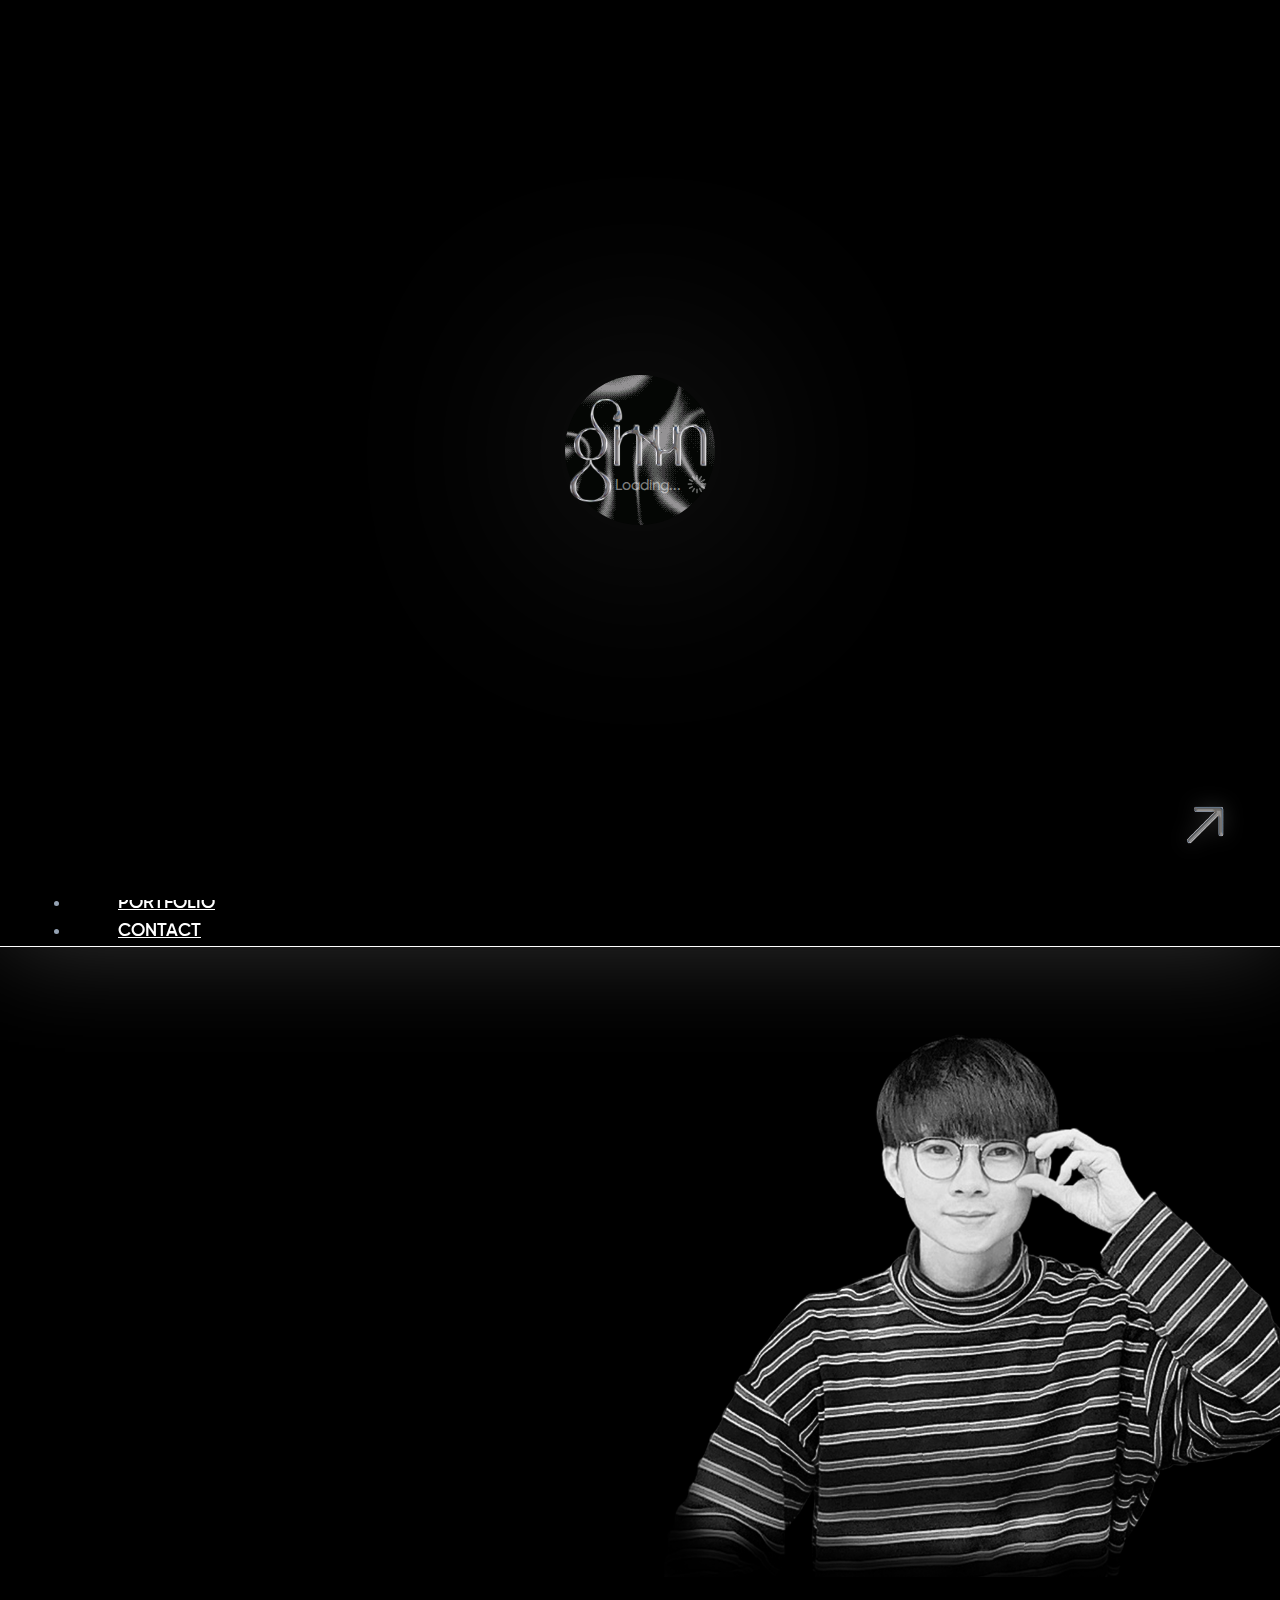
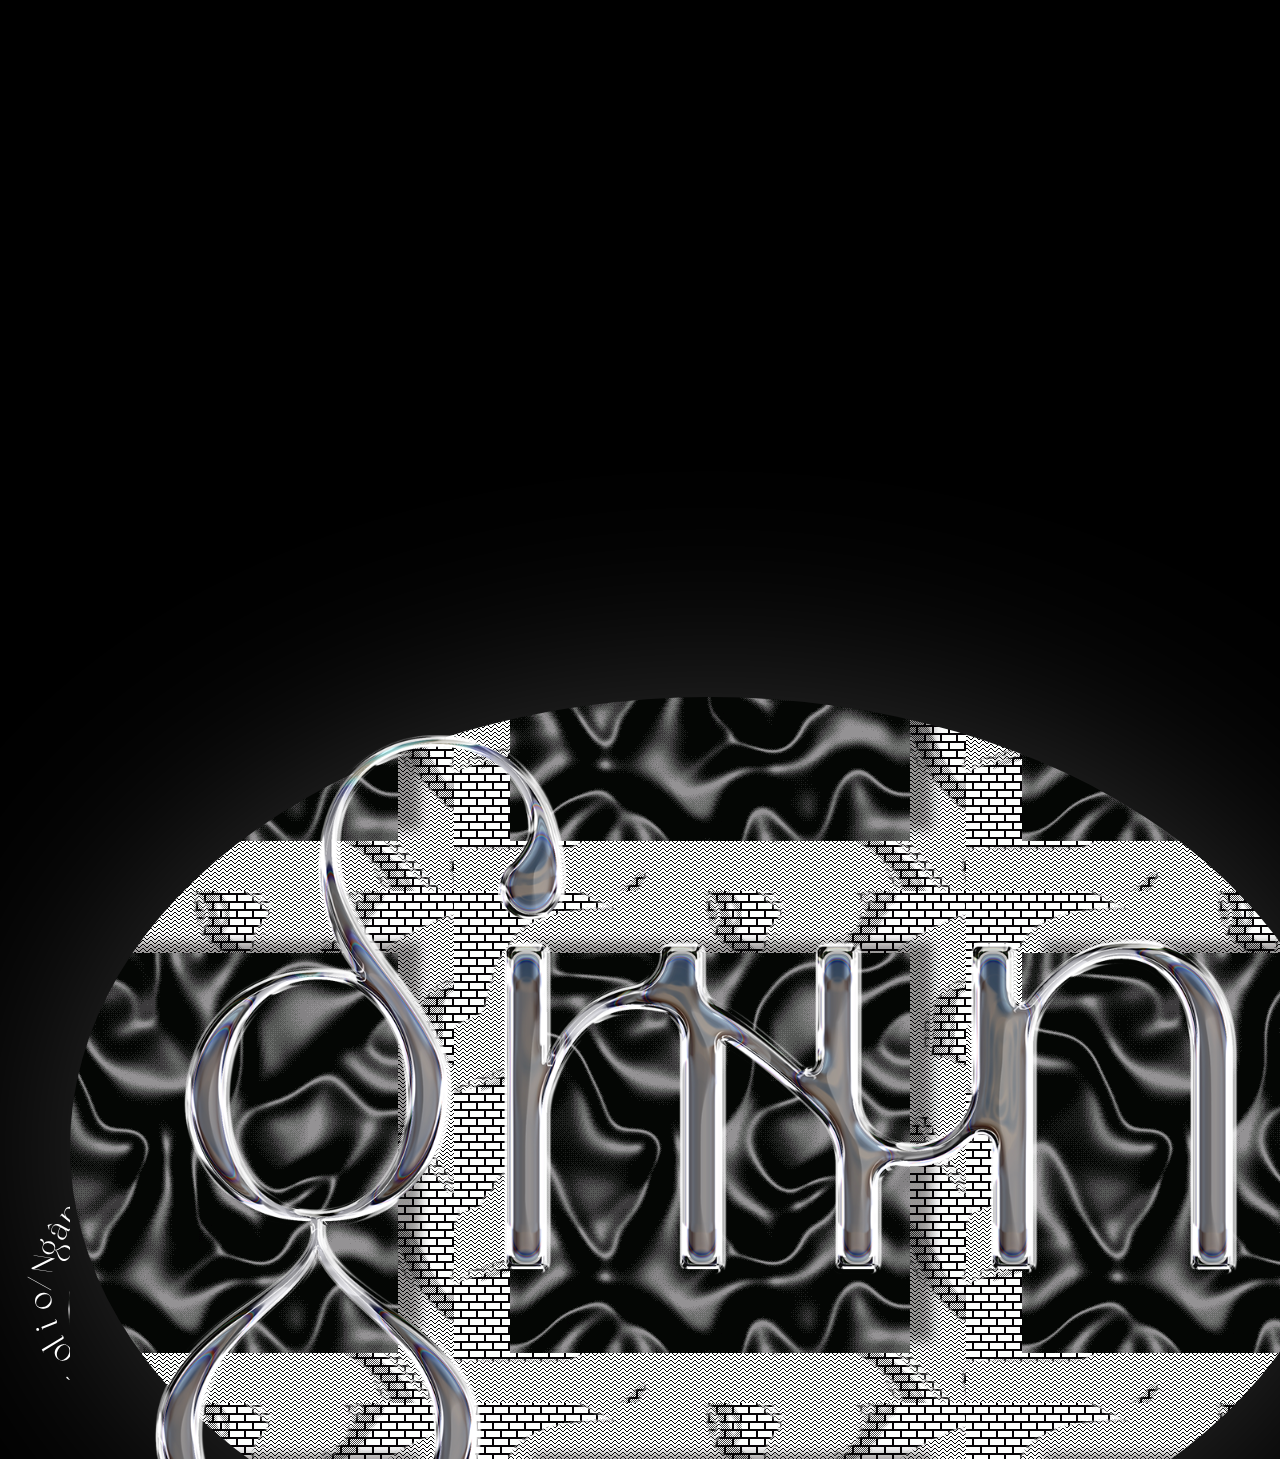
==== commit 70459449: "Update index.html" ====
--- a/index.html
+++ b/index.html
@@ -22,7 +22,7 @@
     <!-- Link W3Schools -->
   </head>
   <body>
-      <!-- <div class="loader">
+      <div class="loader">
         <div class="container-loader">
           <span></span> 
           <span></span>
@@ -30,7 +30,7 @@
           <div class="lds-spinner"><div></div><div></div><div></div><div></div><div></div><div></div><div></div><div></div><div></div><div></div><div></div><div></div></div>
           <span class="loader-content">Loading...</span>
         </div>
-      </div>     -->
+      </div>
     <div id="wrapper">
       <a href="#" class="backtotop">
         <img src="img/BackToTop.png" alt="">
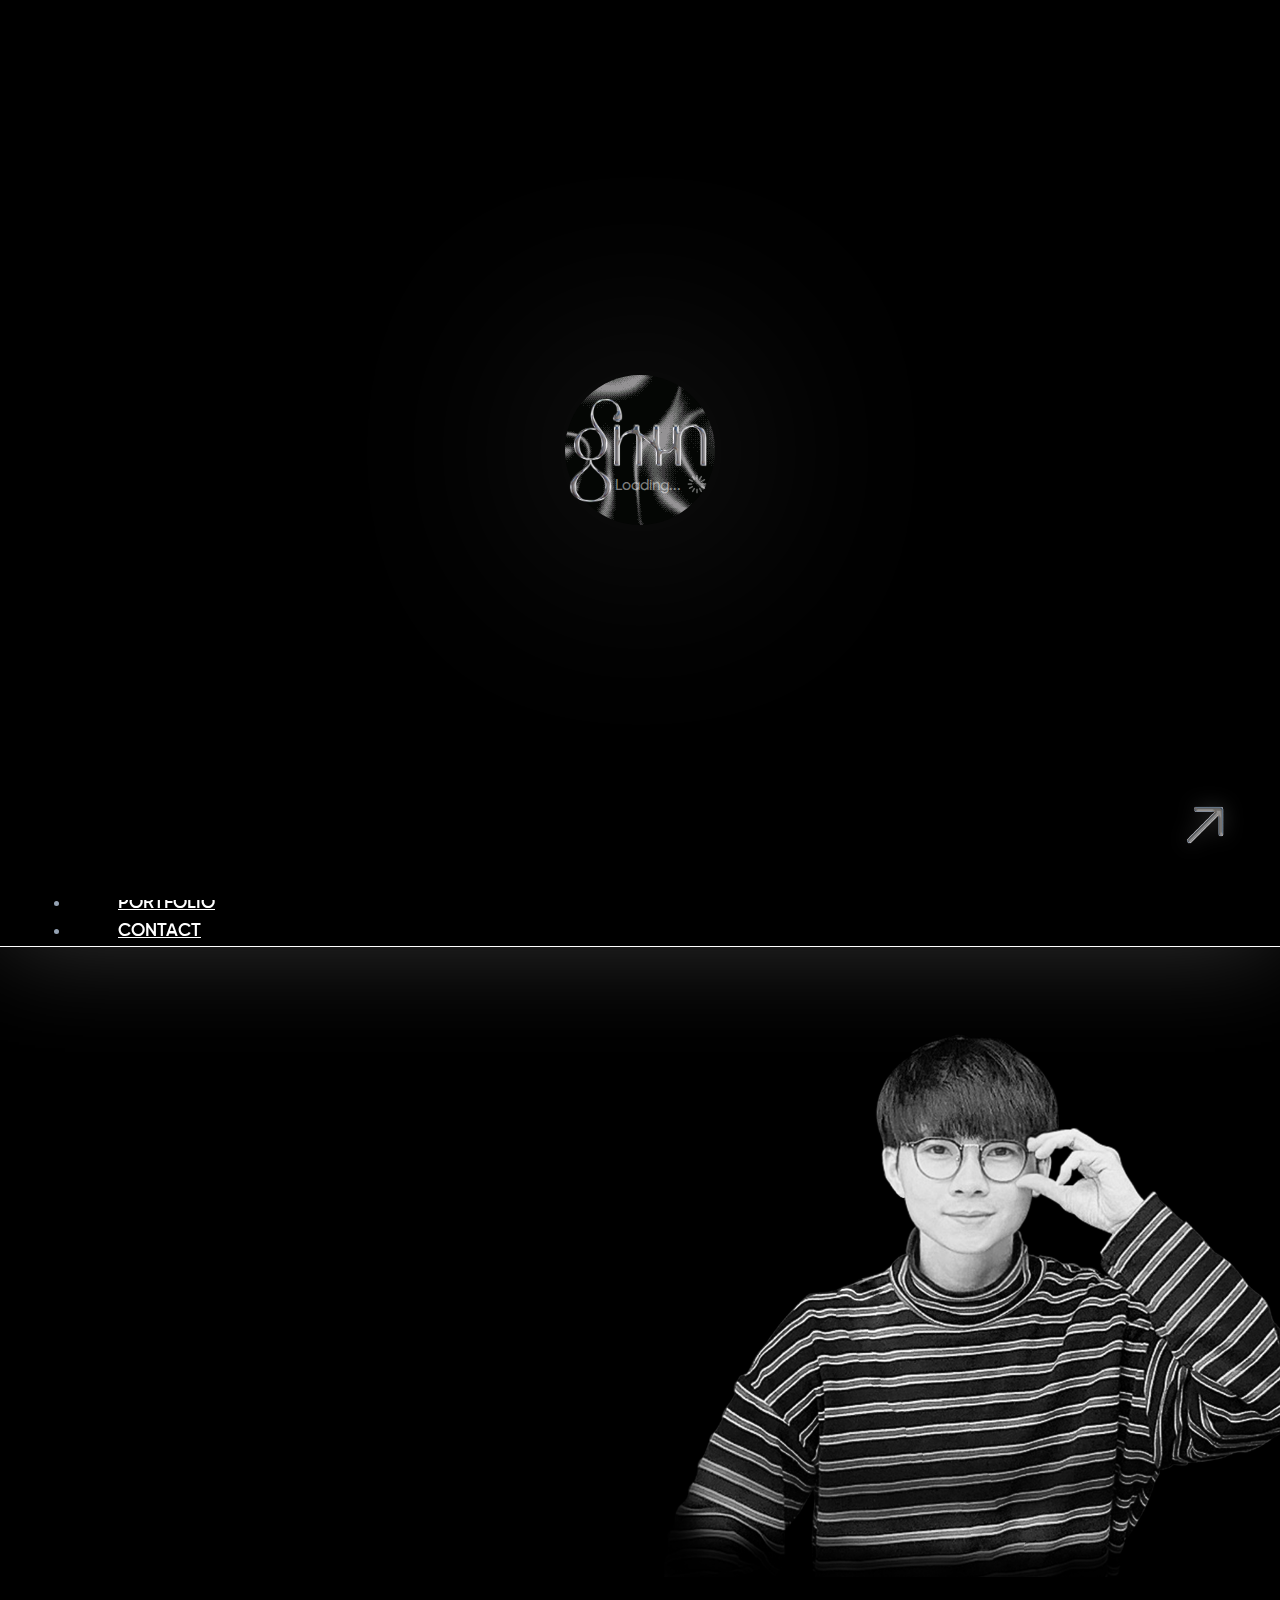
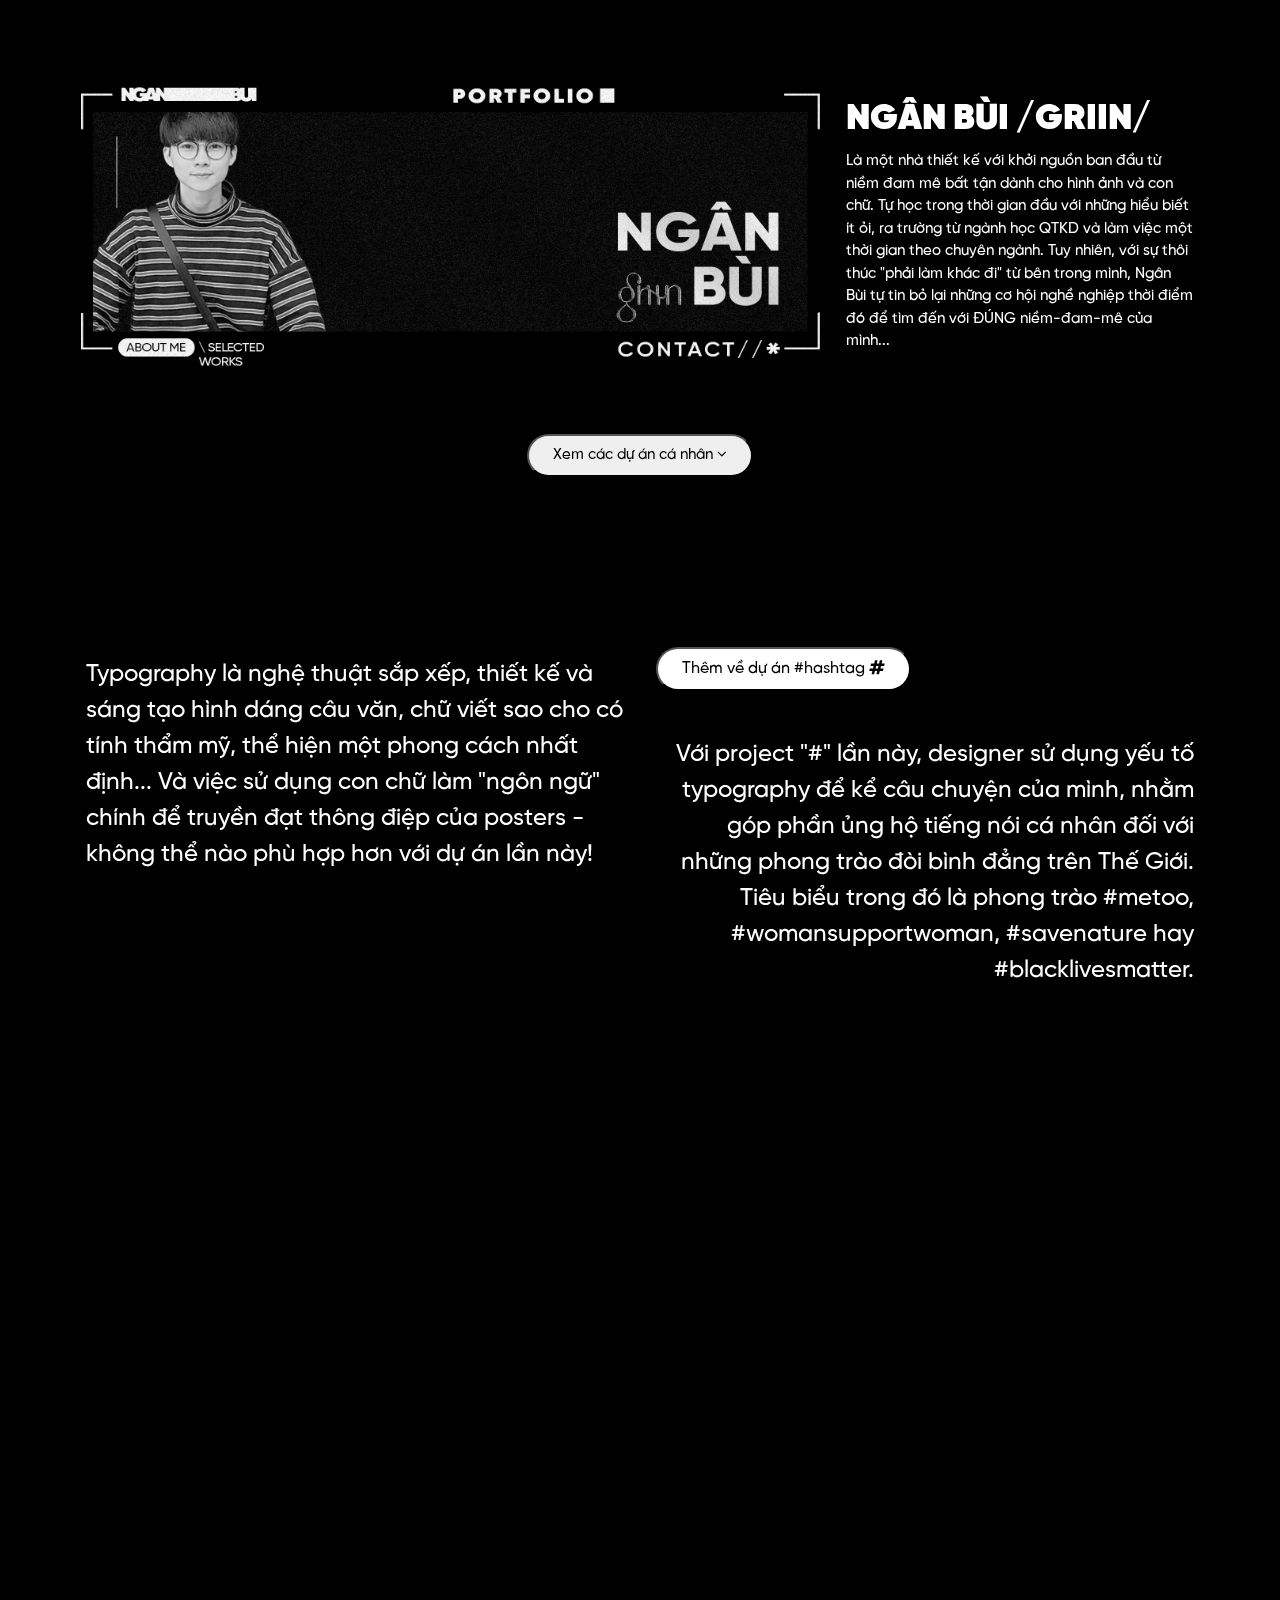
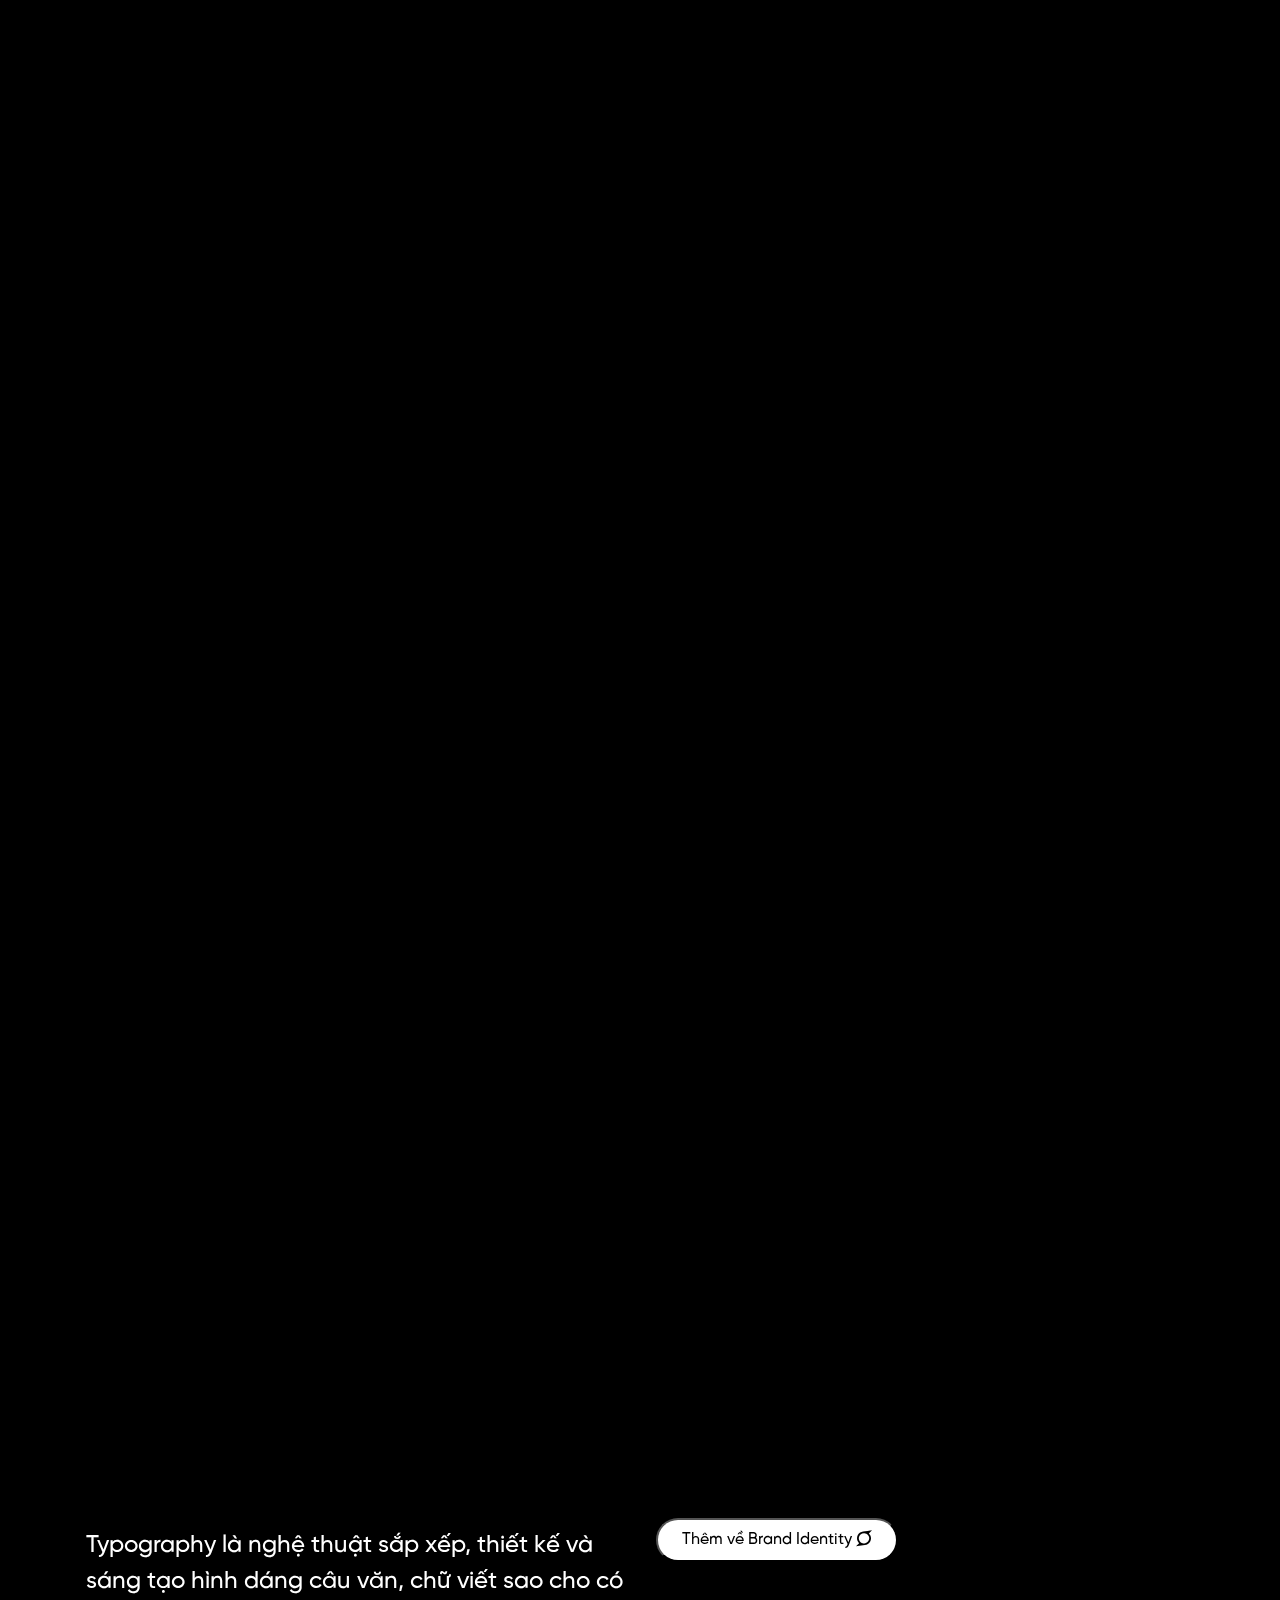
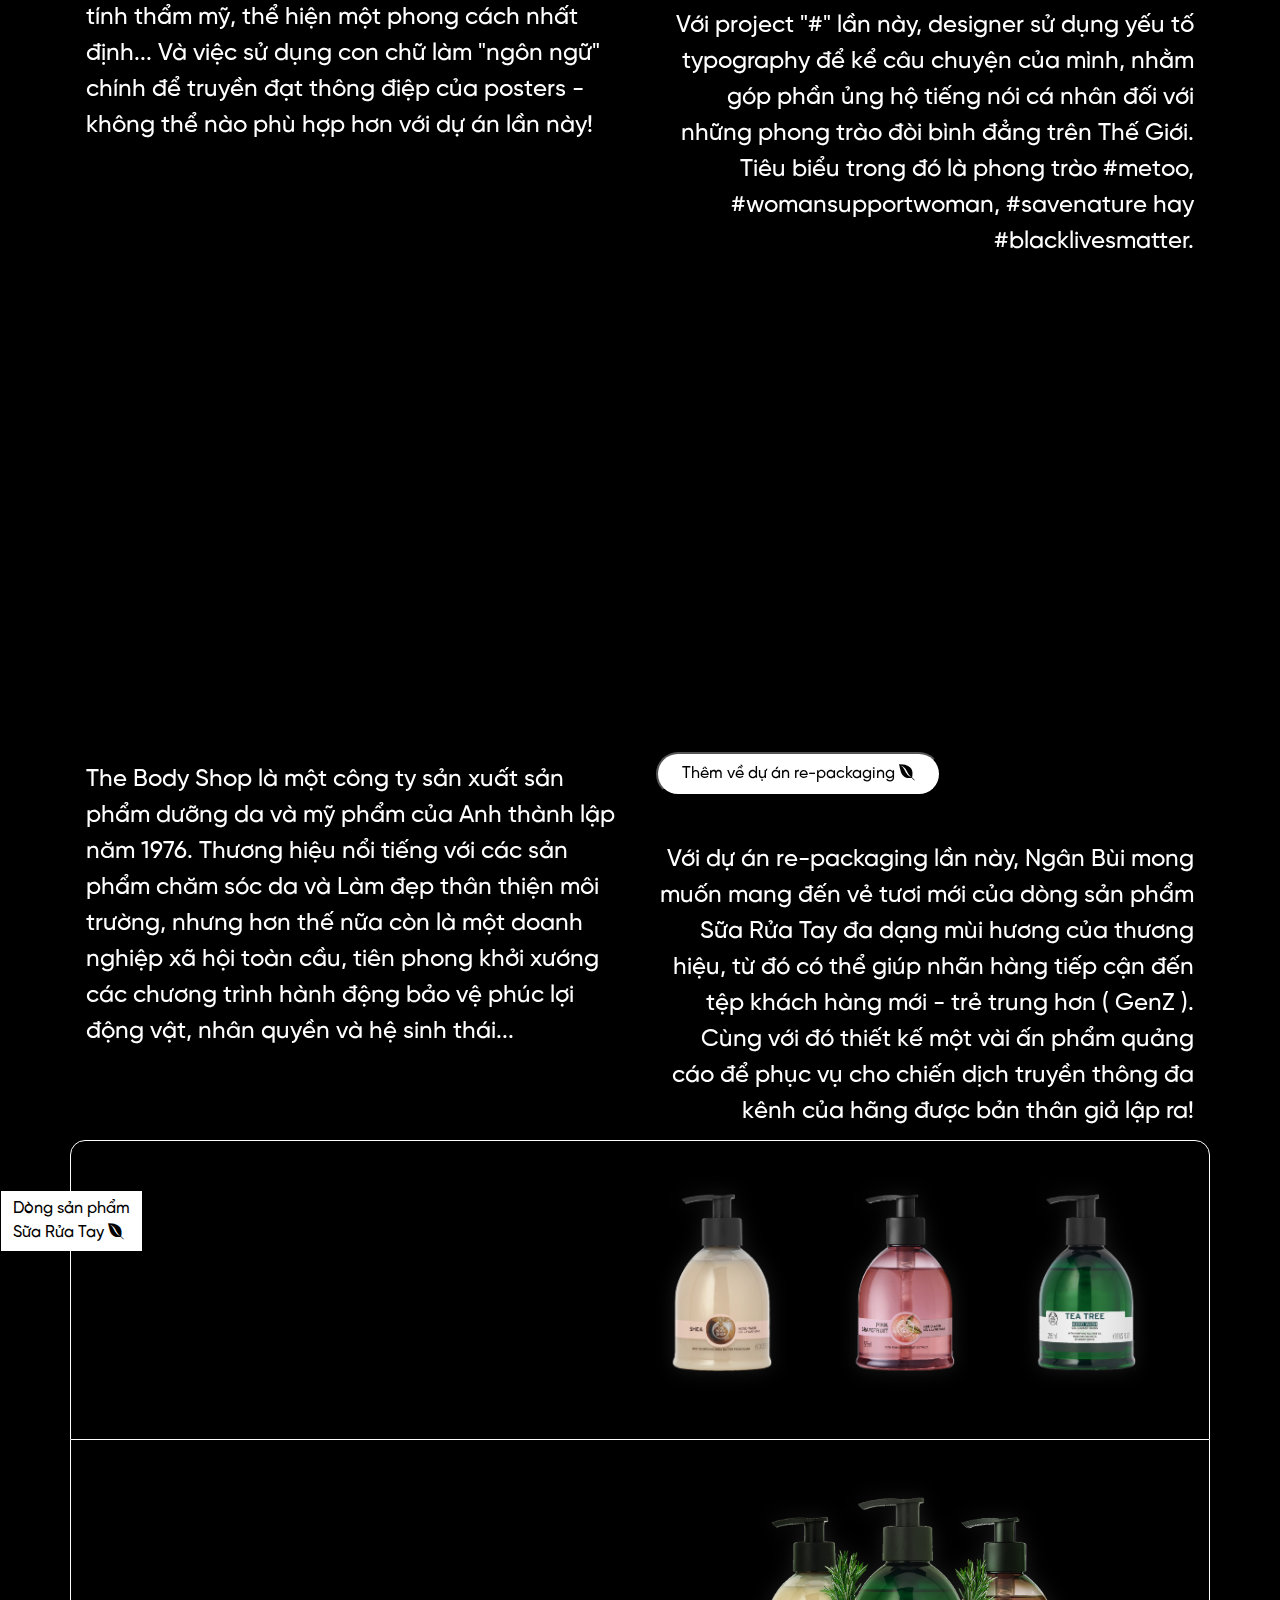
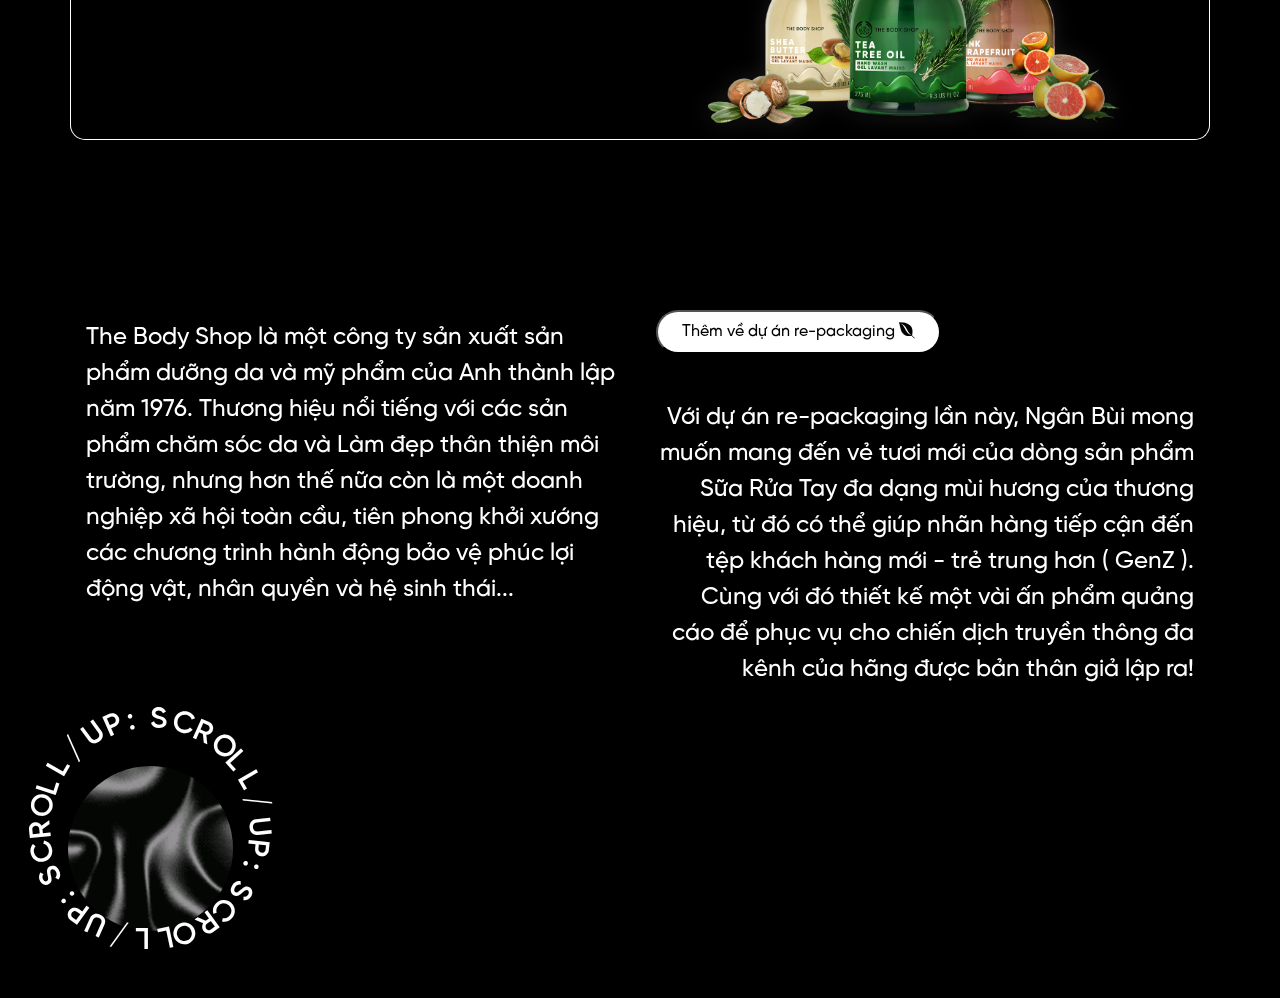
==== commit 327b0b9b: "submit" ====
--- a/index.html
+++ b/index.html
@@ -5,6 +5,7 @@
     <meta http-equiv="X-UA-Compatible" content="IE=edge" />
     <meta name="viewport" content="width=device-width, initial-scale=1.0" />
     <title>Final WD</title>
+    <link rel="stylesheet" href="https://cdnjs.cloudflare.com/ajax/libs/animate.css/4.1.1/animate.min.css"/>
     <link rel="stylesheet" href="https://cdn.jsdelivr.net/npm/bootstrap@4.6.1/dist/css/bootstrap.min.css" integrity="sha384-zCbKRCUGaJDkqS1kPbPd7TveP5iyJE0EjAuZQTgFLD2ylzuqKfdKlfG/eSrtxUkn" crossorigin="anonymous"/>
     <!-- Link Bootstrap -->
     <link rel="stylesheet" href="https://stackpath.bootstrapcdn.com/font-awesome/4.7.0/css/font-awesome.min.css" integrity="sha384-wvfXpqpZZVQGK6TAh5PVlGOfQNHSoD2xbE+QkPxCAFlNEevoEH3Sl0sibVcOQVnN" crossorigin="anonymous"/>
@@ -22,7 +23,7 @@
     <!-- Link W3Schools -->
   </head>
   <body>
-      <div class="loader">
+      <div class="loader animate__animated animate__slow animate__delay-5s animate__slideOutUp">
         <div class="container-loader">
           <span></span> 
           <span></span>
@@ -30,13 +31,20 @@
           <div class="lds-spinner"><div></div><div></div><div></div><div></div><div></div><div></div><div></div><div></div><div></div><div></div><div></div><div></div></div>
           <span class="loader-content">Loading...</span>
         </div>
+      </div>    
+    <div id="wrapper">
+      <div class="row">
+        <div class="col-12 backtotop">
+          <a href="#" class="backtotop-img">
+            <img src="img/BackToTop.png" alt="">
+          </a>
+          <div class="backtotop-text">
+            <p>BACK TO TOP</p>
+          </div>
+        </div>
       </div>
-    <div id="wrapper">
-      <a href="#" class="backtotop">
-        <img src="img/BackToTop.png" alt="">
-      </a>
       <div class="noisy-effect-background"></div>
-      <!-- HEADER -->
+      <!-- HEADER sticky-top-->
       <div class="header sticky-top">
         <div class="container px-1">
           <nav id="navbar" class="navbar navbar-dark bg-black px-1">
@@ -69,7 +77,7 @@
       <!-- MAIN -->
       <div class="main">
         <!-- MAIN - Section 1 -->
-        <div class="section-1">
+        <div class="section-1 py-5" id="section-1">
           <div class="container">
             <div class="row mt-5">
               <div class="col-12">
@@ -82,22 +90,72 @@
                   <h3 class="medium-text">/ D.O.B: 19-05-1992</h3>
                   <h3 class="medium-text">/ Blood Type: C</h3>
                   <h3 class="medium-text">/ Designer & Music-holic</h3>
-                  <!-- <div class="crown-gif"></div> -->
                 </div>
                 <div class="profile-content">
-                  <h1 class="large-text">DESIGNER</h1>
-                  <h1 class="large-text">UI/UX</h1>
-                  <h1 class="large-text">FR<span class="letter-o">O</span>NTEND</h1>
-                  <h1 class="above-profile-img">DEVEL<span class="">O</span>PER</h1>
+                  <h1 class="large-text animate__delay-5s animate__slow animate__animated animate__fadeInDownBig">DESIGNER</h1>
+                  <h1 class="large-text animate__delay-5s animate__slow animate__animated animate__fadeInUpBig">UI/UX</h1>
+                  <h1 class="large-text animate__delay-5s animate__slow animate__animated animate__fadeInLeft">FR<span class="letter-o">O</span>NTEND</h1>
+                  <h1 class="above-profile-img animate__delay-5s animate__slow animate__animated animate__fadeInRight">DEVEL<span class="">O</span>PER</h1>
                 </div>              
               </div>
             </div>
           </div>
         </div>
+        <div class="section-5 py-5">
+          <div class="container">
+            <div class="row align-items-center">
+              <div class="col-8">
+                <img src="img/AboutMe-Grain.png" alt="">
+              </div>
+              <div class="col-4">
+                <div class="aboutme"><h1>NGÂN BÙI /GRIIN/</h1></div>
+                <p style="color:white;font-family:font2">Là một nhà thiết kế với khởi nguồn ban đầu từ niềm đam mê bất tận dành cho hình ảnh và con chữ. Tự học trong thời gian đầu với những hiểu biết ít ỏi, ra trường từ ngành học QTKD và làm việc một thời gian theo chuyên ngành. Tuy nhiên, với sự thôi thúc "phải làm khác đi" từ bên trong mình, Ngân Bùi tự tin bỏ lại những cơ hội nghề nghiệp thời điểm đó để tìm đến với ĐÚNG niềm-đam-mê của mình...
+                </p>
+              </div>
+              <div class="col-12 text-center pb-5">
+                <a href="#section-2"><button type="button" class="btn btn-outline-light" style="font-family:font2">Xem các dự án cá nhân <i class="fa fa-angle-down" aria-hidden="true"></i></button></a>
+              </div>
+            </div>
+          </div>
+        </div>
         <!-- MAIN - Section 2 -->
+        <div class="headline-numb"  id="section-2" data-aos="fade-left" data-aos-duration="600"><h1>01</h1></div>
+        <div class="headline" data-aos="fade-left" data-aos-duration="600">
+          <div class="headline-content">
+            <h2>NGÂN BÙI / GRIIN / NGÂN BÙI / GRIIN / NGÂN BÙI / GRIIN / NGÂN BÙI / GRIIN / NGÂN BÙI / GRIIN / </h2>
+          </div>
+          <div>
+            <h2>Typography / Typography / Typography / Typography / Typography / Typography / Typography / Typography / </h2>
+          </div>
+          <div>
+            <h2>Typography / Typography / Typography / Typography / Typography / Typography / Typography / Typography / </h2>
+          </div>
+        </div>
+        <div class="headline2" data-aos="fade-right" data-aos-duration="600">
+          <div class="headline-content2">
+            <h2>Typography / Typography / Typography / Typography / Typography / Typography / Typography / Typography / Typography / Typography / Typography / Typography / Typography / Typography / Typography / Typography / Typography / Typography / Typography / Typography / Typography / Typography / Typography / Typography / </h2>
+          </div>
+          <div>
+            <h2>Typography / Typography / Typography / Typography / Typography / Typography / Typography / Typography / Typography / Typography / Typography / Typography / Typography / Typography / Typography / Typography / Typography / Typography / Typography / Typography / Typography / Typography / Typography / Typography / </h2>
+          </div>
+        </div>
+        <!-- Section HEADER -->
         <div class="section-2">
           <div class="container">
-            <div class="row mx-3">
+            <div class="row pt-5">
+              <div class="col-6 px-5">
+                <h2 style="font-family:font2;font-size:24px">Typography là nghệ thuật sắp xếp, thiết kế và sáng tạo hình dáng câu văn, chữ viết sao cho có tính thẩm mỹ, thể hiện một phong cách nhất định... Và việc sử dụng con chữ làm "ngôn ngữ" chính để truyền đạt thông điệp của posters - không thể nào phù hợp hơn với dự án lần này!</h2>
+              </div>
+              <div class="col-6 pt-3">
+                <div class="hashtag-button justify-content-end px-4" style="display:flex">
+                  <a ref=""><button type="button" class="btn btn-light" style="font-family:font2;font-size:16px">Thêm về dự án #hashtag <i class="fa fa-hashtag" aria-hidden="true"></i>
+                  </i>
+                  </button></a>
+                </div>
+                <h2 style="font-family:font2;text-align:right;font-size:24px" class="mt-5 px-4"><br>Với project "#" lần này, designer sử dụng yếu tố typography để kể câu chuyện của mình, nhằm góp phần ủng hộ tiếng nói cá nhân đối với những phong trào đòi bình đẳng trên Thế Giới. Tiêu biểu trong đó là phong trào #metoo, #womansupportwoman, #savenature hay #blacklivesmatter.</h2>
+              </div>
+            </div>
+            <div class="row mx-3 my-5">
               <div class="col-3" data-aos="fade-up-right"
               data-aos-duration="700">
                 <div data-tilt data-tilt-scale="1.1">
@@ -148,86 +206,216 @@
                   </div>
                 </div>
               </div>
-              <div class="container-loader">
-                <div class="loader">
-                  <span></span> 
-                  <span></span>
-                  <span></span>
-                </div>
-              </div>
+          </div>
+          <div class="row py-5">
+          </div>
+        </div>
+        <div class="headline-numb" data-aos="fade-left" data-aos-duration="600"><h1>02</h1></div>
+        <div class="headline" data-aos="fade-left" data-aos-duration="600">
+          <div class="headline-content">
+            <h2>NGÂN BÙI / GRIIN / NGÂN BÙI / GRIIN / NGÂN BÙI / GRIIN / NGÂN BÙI / GRIIN / NGÂN BÙI / GRIIN / </h2>
+          </div>
+          <div>
+            <h2>Branding / Branding / Branding / Branding / Branding / Branding / Branding / Branding / Branding / Branding / </h2>
+          </div>
+          <div>
+            <h2>Branding / Branding / Branding / Branding / Branding / Branding / Branding / Branding / Branding / Branding / </h2>
+          </div>
+        </div>
+        <div class="headline2" data-aos="fade-right" data-aos-duration="600">
+          <div class="headline-content2">
+            <h2>Branding / Branding / Branding / Branding / Branding / Branding / Branding / Branding / Branding / Branding / Branding / Branding / Branding / Branding / Branding / Branding / Branding / Branding / Branding / Branding / Branding / Branding / Branding / Branding / Branding / Branding / Branding / Branding / Branding / Branding / </h2>
+          </div>
+          <div>
+            <h2>Branding / Branding / Branding / Branding / Branding / Branding / Branding / Branding / Branding / Branding / Branding / Branding / Branding / Branding / Branding / Branding / Branding / Branding / Branding / Branding / Branding / Branding / Branding / Branding / Branding / Branding / Branding / Branding / Branding / Branding / </h2>
+          </div>
+        </div>
+        <!-- Section HEADER -->     
+        <div class="section-4 mb-5">
+          <div class="container">
+            <div class="row pt-5">
+              <div class="col-6 px-5">
+                <h2 style="font-family:font2;font-size:24px">Typography là nghệ thuật sắp xếp, thiết kế và sáng tạo hình dáng câu văn, chữ viết sao cho có tính thẩm mỹ, thể hiện một phong cách nhất định... Và việc sử dụng con chữ làm "ngôn ngữ" chính để truyền đạt thông điệp của posters - không thể nào phù hợp hơn với dự án lần này!</h2>
+              </div>
+              <div class="col-6 pt-3">
+                <div class="hashtag-button justify-content-end px-4" style="display:flex">
+                  <a ref=""><button type="button" class="btn btn-light" style="font-family:font2;font-size:16px">Thêm về Brand Identity <i class="fa fa-superpowers" aria-hidden="true"></i>
+                  </i>
+                  </i>
+                  </button></a>
+                </div>
+                <h2 style="font-family:font2;text-align:right;font-size:24px" class="mt-5 px-4"><br>Với project "#" lần này, designer sử dụng yếu tố typography để kể câu chuyện của mình, nhằm góp phần ủng hộ tiếng nói cá nhân đối với những phong trào đòi bình đẳng trên Thế Giới. Tiêu biểu trong đó là phong trào #metoo, #womansupportwoman, #savenature hay #blacklivesmatter.</h2>
+              </div>
+            </div>
+            <div class="row">
+              <div class="col-3 text-center mb-5">
+                <div class="branding-container">
+                  <div class="branding-container-inner" data-aos="zoom-out-down" data-aos-duration="700">
+                    <img src="img/mimish-bg.jpg" class="branding-circle"/>
+                    <img src="img/mimish.png" class="branding-img branding-img3"/>
+                  </div>
+                  <div class="branding-under">
+                    <img src="img/mimish-text.png" alt="">
+                    <!-- <div class="branding-name">mimish</div> -->
+                    <div class="branding-title">Cửa hàng hoa tươi cao cấp<br>từ Đà Lạt</div>
+                  </div>
+                </div>
+              </div>
+              <div class="col-3 text-center mb-5">
+                <div class="branding-container">
+                  <div class="branding-container-inner" data-aos="zoom-out-down" data-aos-duration="700">
+                    <img src="img/PLUS1RESPECT-bg.jpg" class="branding-circle"/>
+                    <img src="img/PLUS1RESPECT.png" class="branding-img branding-img4"/>
+                  </div>
+                  <div class="branding-under">
+                    <img src="img/PLUS1RESPECT-text.png" alt="">
+                    <!-- <div class="branding-name">+1RESPECT</div> -->
+                    <div class="branding-title">Thương hiệu merchandise<br>độc quyền từ Riot Games</div>
+                  </div>
+                </div>
+              </div>
+              <div class="col-3 text-center mb-5">
+                <div class="branding-container">
+                  <div class="branding-container-inner" data-aos="zoom-out-down" data-aos-duration="700">
+                    <img src="img/PLUR-bg.jpg" class="branding-circle"/>
+                    <img src="img/PLUR.png" class="branding-img branding-img1"/>
+                  </div>
+                  <div class="branding-under">
+                    <img src="img/PLUR-text.png" alt="">
+                    <!-- <div class="branding-name">PLUR</div> -->
+                    <div class="branding-title">Thương hiệu nội thất cao cấp<br>từ Nhật, Đức, Ý</div>
+                  </div>
+                </div>
+              </div>
+              <div class="col-3 text-center mb-5">
+                <div class="branding-container">
+                  <div class="branding-container-inner" data-aos="zoom-out-down" data-aos-duration="700">
+                    <img src="img/humming-bg.jpg" class="branding-circle"/>
+                    <img src="img/humming.png" class="branding-img branding-img2"/>
+                  </div>
+                  <div class="branding-under">
+                    <img src="img/humming-text.png" alt="">
+                    <!-- <h2 class="branding-name">humming</h2> -->
+                    <div class="branding-title">Chuỗi cửa hàng Cà phê,<br>Trà và Âm Nhạc</div>
+                  </div>
+                </div>
+              </div>
+            </div>
+            <div class="row pb-5">
+              <div class="col-12 pb-3"></div>
+          </div>
+        </div>
+        <div class="headline-numb" data-aos="fade-left" data-aos-duration="600"><h1>03</h1></div>
+        <div class="headline" data-aos="fade-left" data-aos-duration="600">
+          <div class="headline-content">
+            <h2>NGÂN BÙI / GRIIN / NGÂN BÙI / GRIIN / NGÂN BÙI / GRIIN / NGÂN BÙI / GRIIN / NGÂN BÙI / GRIIN / </h2>
+          </div>
+          <div>
+            <h2>Re-Packaging / Re-Packaging / Re-Packaging / Re-Packaging / Re-Packaging / Re-Packaging / Re-Packaging / Re-Packaging / Re-Packaging / Re-Packaging / </h2>
+          </div>
+          <div>
+            <h2>Re-Packaging / Re-Packaging / Re-Packaging / Re-Packaging / Re-Packaging / Re-Packaging / Re-Packaging / Re-Packaging / Re-Packaging / Re-Packaging / </h2>
+          </div>
+        </div>
+        <div class="headline2" data-aos="fade-right" data-aos-duration="600">
+          <div class="headline-content2">
+            <h2>Re-Packaging / Re-Packaging / Re-Packaging / Re-Packaging / Re-Packaging / Re-Packaging / Re-Packaging / Re-Packaging / Re-Packaging / Re-Packaging / Re-Packaging / Re-Packaging / Re-Packaging / Re-Packaging / Re-Packaging / Re-Packaging / Re-Packaging / Re-Packaging / Re-Packaging / Re-Packaging / </h2>
+          </div>
+          <div>
+            <h2>Re-Packaging / Re-Packaging / Re-Packaging / Re-Packaging / Re-Packaging / Re-Packaging / Re-Packaging / Re-Packaging / Re-Packaging / Re-Packaging / Re-Packaging / Re-Packaging / Re-Packaging / Re-Packaging / Re-Packaging / Re-Packaging / Re-Packaging / Re-Packaging / Re-Packaging / Re-Packaging / </h2>
+          </div>
+        </div>
+        
+        <div class="section-3">
+            <div class="container">
+              <div class="row pt-5">
+                <div class="col-6 px-5">
+                  <h2 style="font-family:font2;font-size:24px">The Body Shop là một công ty sản xuất sản phẩm dưỡng da và mỹ phẩm của Anh thành lập năm 1976. Thương hiệu nổi tiếng với các sản phẩm chăm sóc da và Làm đẹp thân thiện môi trường, nhưng hơn thế nữa còn là một doanh nghiệp xã hội toàn cầu, tiên phong khởi xướng các chương trình hành động bảo vệ phúc lợi động vật, nhân quyền và hệ sinh thái...</h2>
+                </div>
+                <div class="col-6 pt-3">
+                  <div class="hashtag-button justify-content-end px-4" style="display:flex">
+                    <a ref=""><button type="button" class="btn btn-light" style="font-family:font2;font-size:16px">Thêm về dự án re-packaging <i class="fa fa-envira" aria-hidden="true"></i>
+                    </button></a>
+                  </div>
+                  <h2 style="font-family:font2;text-align:right;font-size:24px" class="mt-5 px-4"><br>Với dự án re-packaging lần này, Ngân Bùi mong muốn mang đến vẻ tươi mới của dòng sản phẩm Sữa Rửa Tay đa dạng mùi hương của thương hiệu, từ đó có thể giúp nhãn hàng tiếp cận đến tệp khách hàng mới - trẻ trung hơn ( GenZ ). Cùng với đó thiết kế một vài ấn phẩm quảng cáo để phục vụ cho chiến dịch truyền thông đa kênh của hãng được bản thân giả lập ra!</h2>
+                </div>
+              </div>
+            </div>
+            <div class="container px-5 my-5">
+              <div class="row thebodyshop">
+                <div class="tbs-tagline">
+                  <p>Dòng sản phẩm<br>Sữa Rửa Tay <i class="fa fa-envira" aria-hidden="true"></i></p>
+                </div>
+                <div class="col-6">
+                  
+                </div>
+                <div class="col-2">
+                  <div class="tbs-section"><img src="img/Old-Shea.png" alt=""></div>
+                </div>
+                <div class="col-2">
+                  <div class="tbs-section"><img src="img/Old-Grapefruit.png" alt=""></div>
+                </div>
+                <div class="col-2">
+                  <div class="tbs-section"><img src="img/Old-TeaTree.png" alt=""></div>
+                </div>
+              </div>
+              <div class="row thebodyshop2">
+                <div class="col-6">
+                  
+                </div>
+                <div class="col-6 justify-center align-items-center" style="display:flex">
+                  <div class="tbs-section" style="width: 200%"><img src="img/New-Combo.png" alt=""></div>
+                </div>
+              </div>
+            </div>
+          </div>
+          <div class="headline-numb" data-aos="fade-left" data-aos-duration="600"><h1>04</h1></div>
+        <div class="headline" data-aos="fade-left" data-aos-duration="600">
+          <div class="headline-content">
+            <h2>NGÂN BÙI / GRIIN / NGÂN BÙI / GRIIN / NGÂN BÙI / GRIIN / NGÂN BÙI / GRIIN / NGÂN BÙI / GRIIN / </h2>
+          </div>
+          <div>
+            <h2>Poster / Printing Ads / Billboard / Banner / ETC. / Poster / Printing Ads / Billboard / Banner / ETC. / Poster / Printing Ads / Billboard / Banner / ETC. / Poster / Printing Ads / Billboard / Banner / ETC. / </h2>
+          </div>
+          <div>
+            <h2>Poster / Printing Ads / Billboard / Banner / ETC. / Poster / Printing Ads / Billboard / Banner / ETC. / Poster / Printing Ads / Billboard / Banner / ETC. / Poster / Printing Ads / Billboard / Banner / ETC. / </h2>
+          </div>
+        </div>
+        <div class="headline2" data-aos="fade-right" data-aos-duration="600">
+          <div class="headline-content2">
+            <h2>Poster / Printing Ads / Billboard / Banner / ETC. / Poster / Printing Ads / Billboard / Banner / ETC. / Poster / Printing Ads / Billboard / Banner / ETC. / Poster / Printing Ads / Billboard / Banner / ETC. / Poster / Printing Ads / Billboard / Banner / ETC. / Poster / Printing Ads / Billboard / Banner / ETC. / Poster / Printing Ads / Billboard / Banner / ETC. / Poster / Printing Ads / Billboard / Banner / ETC. / </h2>
+          </div>
+          <div>
+            <h2>Poster / Printing Ads / Billboard / Banner / ETC. / Poster / Printing Ads / Billboard / Banner / ETC. / Poster / Printing Ads / Billboard / Banner / ETC. / Poster / Printing Ads / Billboard / Banner / ETC. / Poster / Printing Ads / Billboard / Banner / ETC. / Poster / Printing Ads / Billboard / Banner / ETC. / Poster / Printing Ads / Billboard / Banner / ETC. / Poster / Printing Ads / Billboard / Banner / ETC. / </h2>
+          </div>
+        </div>
+        
+        <div class="section-6">
+            <div class="container">
+              <div class="row pt-5">
+                <div class="col-6 px-5">
+                  <h2 style="font-family:font2;font-size:24px">The Body Shop là một công ty sản xuất sản phẩm dưỡng da và mỹ phẩm của Anh thành lập năm 1976. Thương hiệu nổi tiếng với các sản phẩm chăm sóc da và Làm đẹp thân thiện môi trường, nhưng hơn thế nữa còn là một doanh nghiệp xã hội toàn cầu, tiên phong khởi xướng các chương trình hành động bảo vệ phúc lợi động vật, nhân quyền và hệ sinh thái...</h2>
+                </div>
+                <div class="col-6 pt-3">
+                  <div class="hashtag-button justify-content-end px-4" style="display:flex">
+                    <a ref=""><button type="button" class="btn btn-light" style="font-family:font2;font-size:16px">Thêm về dự án re-packaging <i class="fa fa-envira" aria-hidden="true"></i>
+                    </button></a>
+                  </div>
+                  <h2 style="font-family:font2;text-align:right;font-size:24px" class="mt-5 px-4"><br>Với dự án re-packaging lần này, Ngân Bùi mong muốn mang đến vẻ tươi mới của dòng sản phẩm Sữa Rửa Tay đa dạng mùi hương của thương hiệu, từ đó có thể giúp nhãn hàng tiếp cận đến tệp khách hàng mới - trẻ trung hơn ( GenZ ). Cùng với đó thiết kế một vài ấn phẩm quảng cáo để phục vụ cho chiến dịch truyền thông đa kênh của hãng được bản thân giả lập ra!</h2>
+                </div>
+              </div>
+              <div class="row"></div>
+            </div>
+          </div>
+          <div class="circle">
+            <div class="text-middle"></div>
+            <div class="text">
+              <p>SCROLL/UP:SCROLL/UP:SCROLL/UP:</p>
+            </div>
           </div>
         </div>
       </div>
-      <div class="section-4 my-5">
-        
-        <div class="container">
-          <div class="row">
-            <div class="col-3 text-center">
-              <div class="branding-container">
-                <div class="branding-container-inner" data-aos="zoom-out-down" data-aos-duration="700">
-                  <img src="img/mimish-bg.jpg" class="branding-circle"/>
-                  <img src="img/mimish.png" class="branding-img branding-img3"/>
-                </div>
-                <div class="branding-under">
-                  <img src="img/mimish-text.png" alt="">
-                  <!-- <div class="branding-name">mimish</div> -->
-                  <div class="branding-title">Cửa hàng hoa tươi cao cấp<br>từ Đà Lạt</div>
-                </div>
-              </div>
-            </div>
-            <div class="col-3 text-center">
-              <div class="branding-container">
-                <div class="branding-container-inner" data-aos="zoom-out-down" data-aos-duration="700">
-                  <img src="img/PLUS1RESPECT-bg.jpg" class="branding-circle"/>
-                  <img src="img/PLUS1RESPECT.png" class="branding-img branding-img4"/>
-                </div>
-                <div class="branding-under">
-                  <img src="img/PLUS1RESPECT-text.png" alt="">
-                  <!-- <div class="branding-name">+1RESPECT</div> -->
-                  <div class="branding-title">Thương hiệu merchandise<br>độc quyền từ Riot Games</div>
-                </div>
-              </div>
-            </div>
-            <div class="col-3 text-center">
-              <div class="branding-container">
-                <div class="branding-container-inner" data-aos="zoom-out-down" data-aos-duration="700">
-                  <img src="img/PLUR-bg.jpg" class="branding-circle"/>
-                  <img src="img/PLUR.png" class="branding-img branding-img1"/>
-                </div>
-                <div class="branding-under">
-                  <img src="img/PLUR-text.png" alt="">
-                  <!-- <div class="branding-name">PLUR</div> -->
-                  <div class="branding-title">Thương hiệu nội thất cao cấp<br>từ Nhật, Đức, Ý</div>
-                </div>
-              </div>
-            </div>
-            <div class="col-3 text-center">
-              <div class="branding-container">
-                <div class="branding-container-inner" data-aos="zoom-out-down" data-aos-duration="700">
-                  <img src="img/humming-bg.jpg" class="branding-circle"/>
-                  <img src="img/humming.png" class="branding-img branding-img2"/>
-                </div>
-                <div class="branding-under">
-                  <img src="img/humming-text.png" alt="">
-                  <!-- <h2 class="branding-name">humming</h2> -->
-                  <div class="branding-title">Chuỗi cửa hàng Cà phê,<br>Trà và Âm Nhạc</div>
-                </div>
-              </div>
-              
-            </div>
-           
-            
-          </div>
-        </div>
-      </div>
-      <div class="section-3">
-        <div class="circle">
-          <div class="text-middle"></div>
-          <div class="text">
-            <p>About Me/Ngân Bùi/Portfolio/Ngân Bùi/</p>
-          </div>
-        </div>
-      </div>
+
   
     <!-- LINK SCRIPT -->
     <script
@@ -267,14 +455,14 @@
     <script src="https://ajax.googleapis.com/ajax/libs/jquery/3.6.0/jquery.min.js"></script>
       <script>
         setTimeout(function(){
-          $('.loader').fadeToggle();
+          $('.loader');
         },5000);
       </script>
     <script>
       const text = document.querySelector('.text p');
       text.innerHTML = text.innerText.split("").map(
         (char, i) =>
-        `<span style="transform:rotate(${i * 9.95}deg)">${char}</span>`
+        `<span style="transform:rotate(${i * 12}deg)">${char}</span>`
       ).join("")
     </script>
     <!-- Link JQUERY for preloader
--- a/css/style.css
+++ b/css/style.css
@@ -1,5 +1,11 @@
 body{
     scroll-behavior: smooth;
+}
+.aboutme h1{
+    font-family: font3;
+    font-size: 36px;
+    color:white;
+    margin: 0;
 }
 .header{
     background-color: rgba(0, 0, 0, 1);
@@ -177,6 +183,11 @@
     text-align: center;
 }
 .backtotop{
+    position: relative;
+    width: 100%;
+    height: 100%;
+}
+.backtotop-img{
     position:fixed;
     z-index: 11111;
     width: 50px;
@@ -185,7 +196,17 @@
     right: 50px;
     filter:drop-shadow(0 0 10px rgba(255, 255, 255, 0.2));
 }
-.backtotop img{
+.backtotop-text{
+    width:300%;
+    position:fixed;
+    z-index: 11111;
+    bottom: 5px;
+    right: 25px;
+    position:absolute;
+    /* visibility: hidden;
+    opacity: 0; */
+}
+.backtotop-img img{
     width: 50px;
     height: 50px;
     transition-duration: 0.5s;
@@ -194,6 +215,10 @@
 .backtotop img:hover{
     transform: rotate(-45deg) scale(120%);
 }
+/* .backtotop-img:hover .backtotop-text{
+    visibility: visible;
+    opacity: 1;
+} */
 .noisy-effect-background {
     position: fixed;
     display: block;
@@ -245,7 +270,7 @@
     bottom: -20px;
     right: -500px;
     width: 700px;
-    height: 100vh;
+    height: 100%;
     position: relative;
     display: block;
     margin: 50px;
@@ -308,11 +333,14 @@
 }
 
 .navbar-brand{
-    width: 120px;
+    width: 100px;
     overflow: hidden;
 }
 .navbar-brand img{
     width: 100%;
+}
+.section-5 img{
+width: 100%;
 }
 
 .section-1{
@@ -438,7 +466,7 @@
     left: 50%;
     font-size: 30px;
     transform-origin: 0 130px;
-    font-family: font4;
+    font-family: font1;
     word-spacing: 5px;;
     color:white;
     justify-content: center;
@@ -613,7 +641,166 @@
     /* height: 100px; */
 }
 
-
-
-
-
+.headline{
+    position: relative;
+    width: 100%;
+    height: 120px;
+    display: flex;
+    overflow: hidden;
+}
+.headline div{
+    position: relative;
+    width: 50%;
+    background: #000000;
+    overflow: hidden;
+}
+.headline div:nth-child(1){
+    position: relative;
+    width: 20%;
+    background: url("../img/LetterO.gif");
+    filter: blur(3px);
+    background-size: 200%;
+    background-position: center;
+    overflow: hidden;
+}
+.headline div:nth-child(1) h2{
+    -webkit-text-stroke: 2px;
+    -webkit-text-stroke-color: #fff;
+    -webkit-text-fill-color: transparent;
+    left: 100%;
+}
+.headline div:nth-child(2) h2{
+
+    left: 100%;
+}
+.headline div h2{
+    position: absolute;
+    white-space: nowrap;
+    font-size: 100px;
+    animation: textscroll 60s linear infinite;
+    color:#fff;
+    font-family: font4;
+    text-transform: uppercase;
+    margin:0!important;
+    padding: 10px 0;
+}
+@keyframes textscroll{
+    0%{
+        transform:translateX(-10%);
+    }
+    100%{
+        transform:translateX(-100%);
+    }
+}
+.headline2{
+    position: relative;
+    width: 100%;
+    height: 50px;
+    display: flex;
+    overflow: hidden;
+}
+.headline2 div{
+    position: relative;
+    width: 50%;
+    background: #ffffff;
+    overflow: hidden;
+}
+
+.headline2 div:nth-child(1){
+    position: relative;
+    width: 50%;
+    background: #ffffff;
+    background-size: cover;
+    overflow: hidden;
+    
+}
+.headline2 div:nth-child(1) h2{
+    left: 100%;
+    color:rgb(0, 0, 0);
+}
+.headline2 div h2{
+    margin:0!important;
+    padding: 5px 0;
+    position: absolute;
+    white-space: nowrap;
+    font-size: 30px;
+    animation: textscroll2 120s linear infinite;
+    color:rgb(0, 0, 0);
+    font-family: font3;
+    text-transform: uppercase;
+}
+@keyframes textscroll2{
+    0%{
+        transform:translateX(-50%);
+    }
+    100%{
+        transform:translateX(50);
+    }
+}
+.headline-numb h1{
+    margin-top: 20px;
+    position: absolute;
+    left: 10px;
+    z-index: 999;
+    font-family: font3;
+    font-size: 120px;
+    color:white;
+}
+.thebodyshop{
+    position: relative;
+    border-radius: 15px 15px 0 0;
+    height: 300px;
+    border: 1px solid white;
+    padding: 24px;
+}
+.tbs-tagline{
+    position: absolute;
+    top: 50px;
+    left: -70px;
+    transition-duration: 0.5s;
+    transition-delay: 0.05s;
+    cursor: pointer;
+}
+.tbs-tagline p{
+    background-color: white;
+    color:black;
+    padding: 6px 12px;
+    font-family:font2;
+    font-size: 16px;
+}
+.tbs-tagline:hover{
+    transform: scale(120%);
+}
+.tbs-section{
+    width: 130px;
+    overflow: hidden;
+}
+.tbs-section img{
+    filter:drop-shadow(0 0 10px rgba(255, 255, 255, 0.1));
+    cursor: pointer;
+    width: 100%;
+    transition-duration: 0.5s;
+    transition-delay: 0.05s;
+}
+.thebodyshop2{
+    border-top: 0 solid white!important;
+    border-radius: 0 0 15px 15px;
+    height: 300px;
+    border: 1px solid white;
+    padding: 24px;
+}
+.tbs-section img:hover{
+    transform: scale(120%);
+}
+
+
+
+
+
+
+
+
+
+
+
+
--- a/css/library.css
+++ b/css/library.css
@@ -30,7 +30,7 @@
 }
 h1,h2,h3,h4,h5,h6{
     font-family: font2;
-    color: #303030;
+    color: #ffffff;
 }
 h1{
     font-size: 56px;
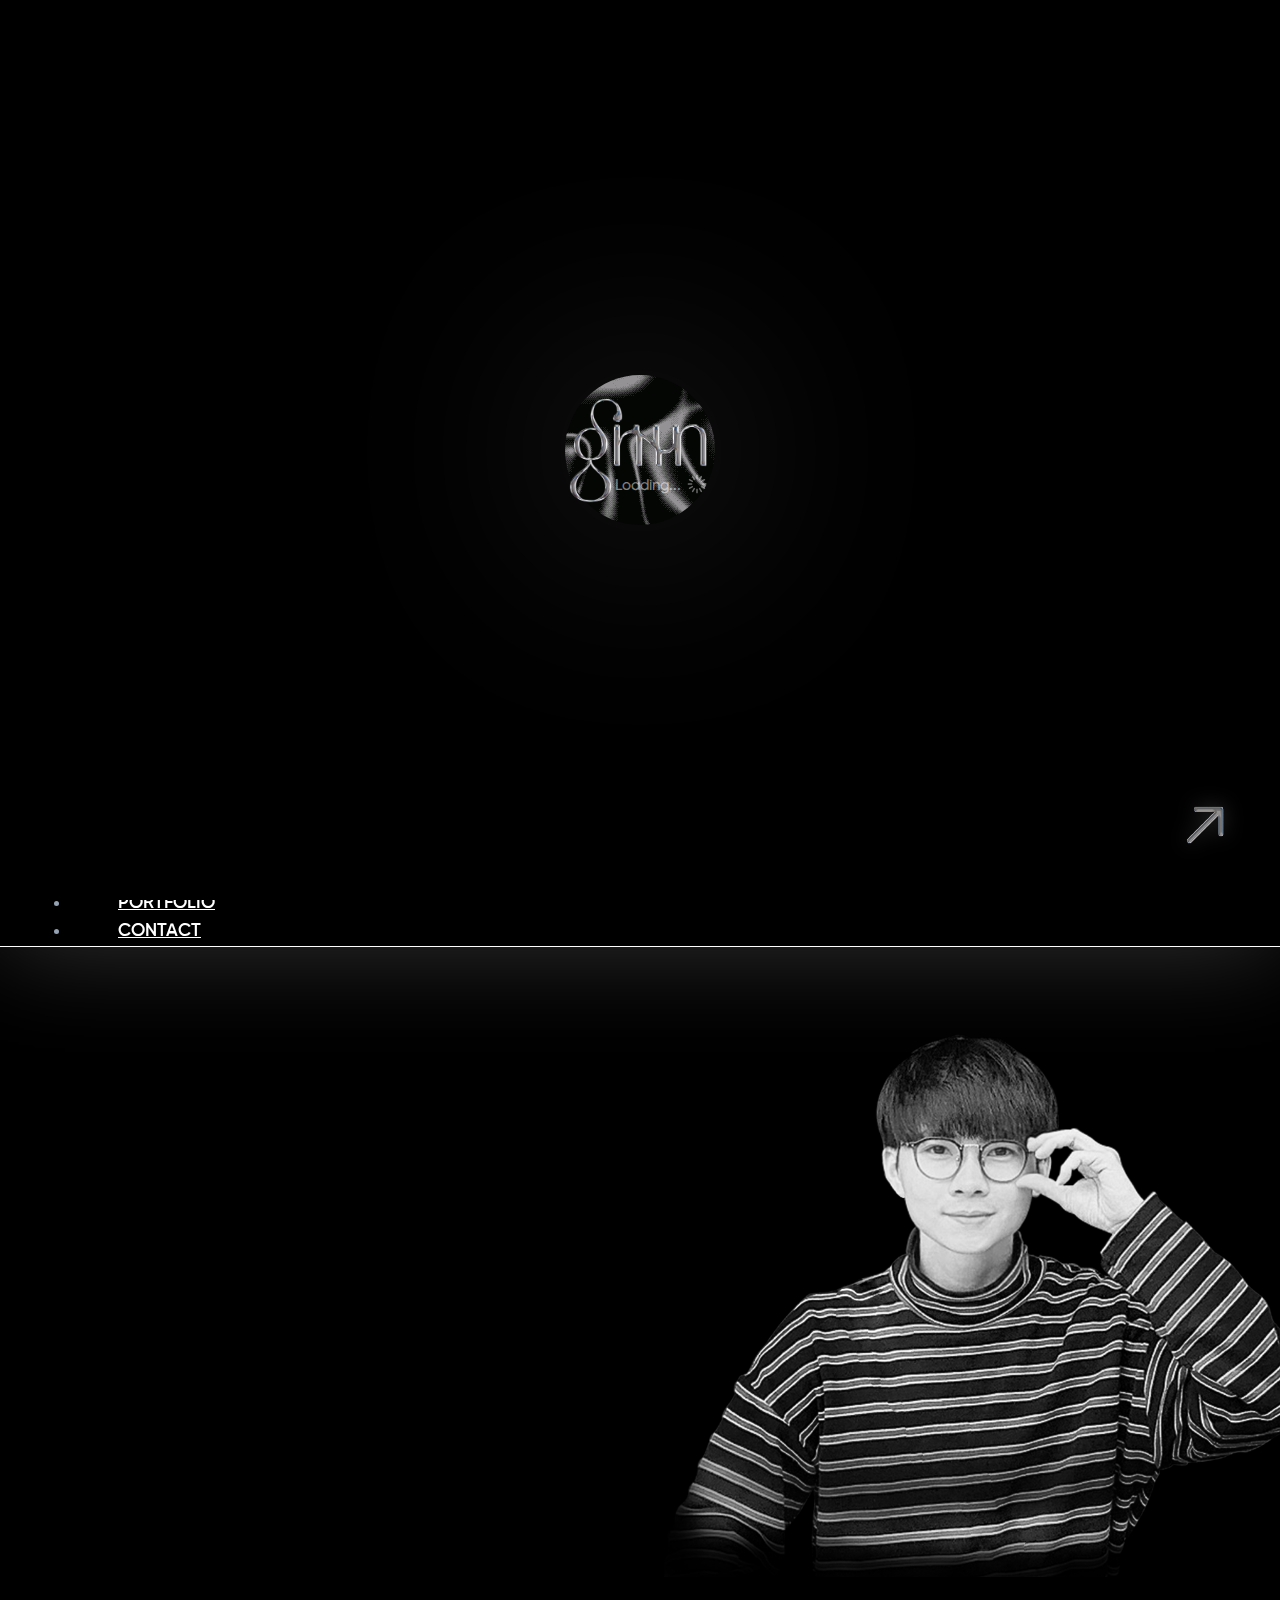
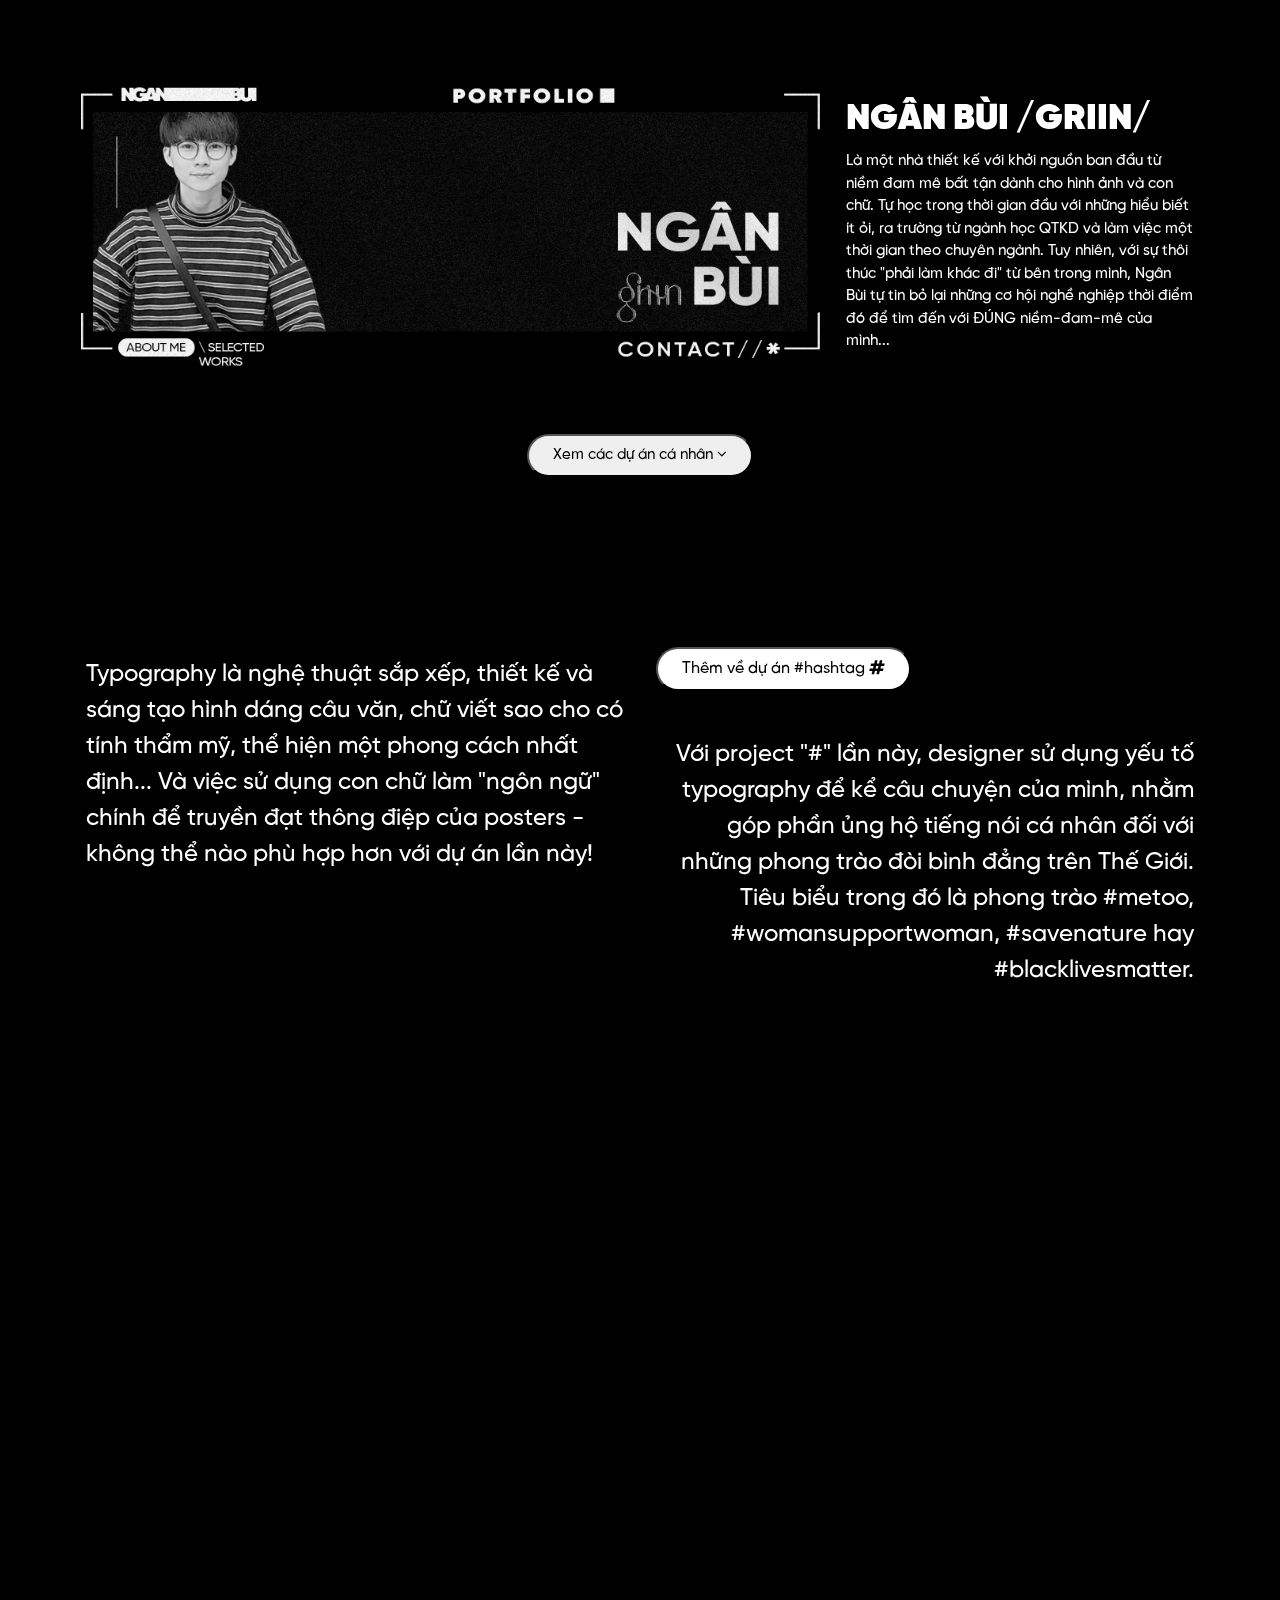
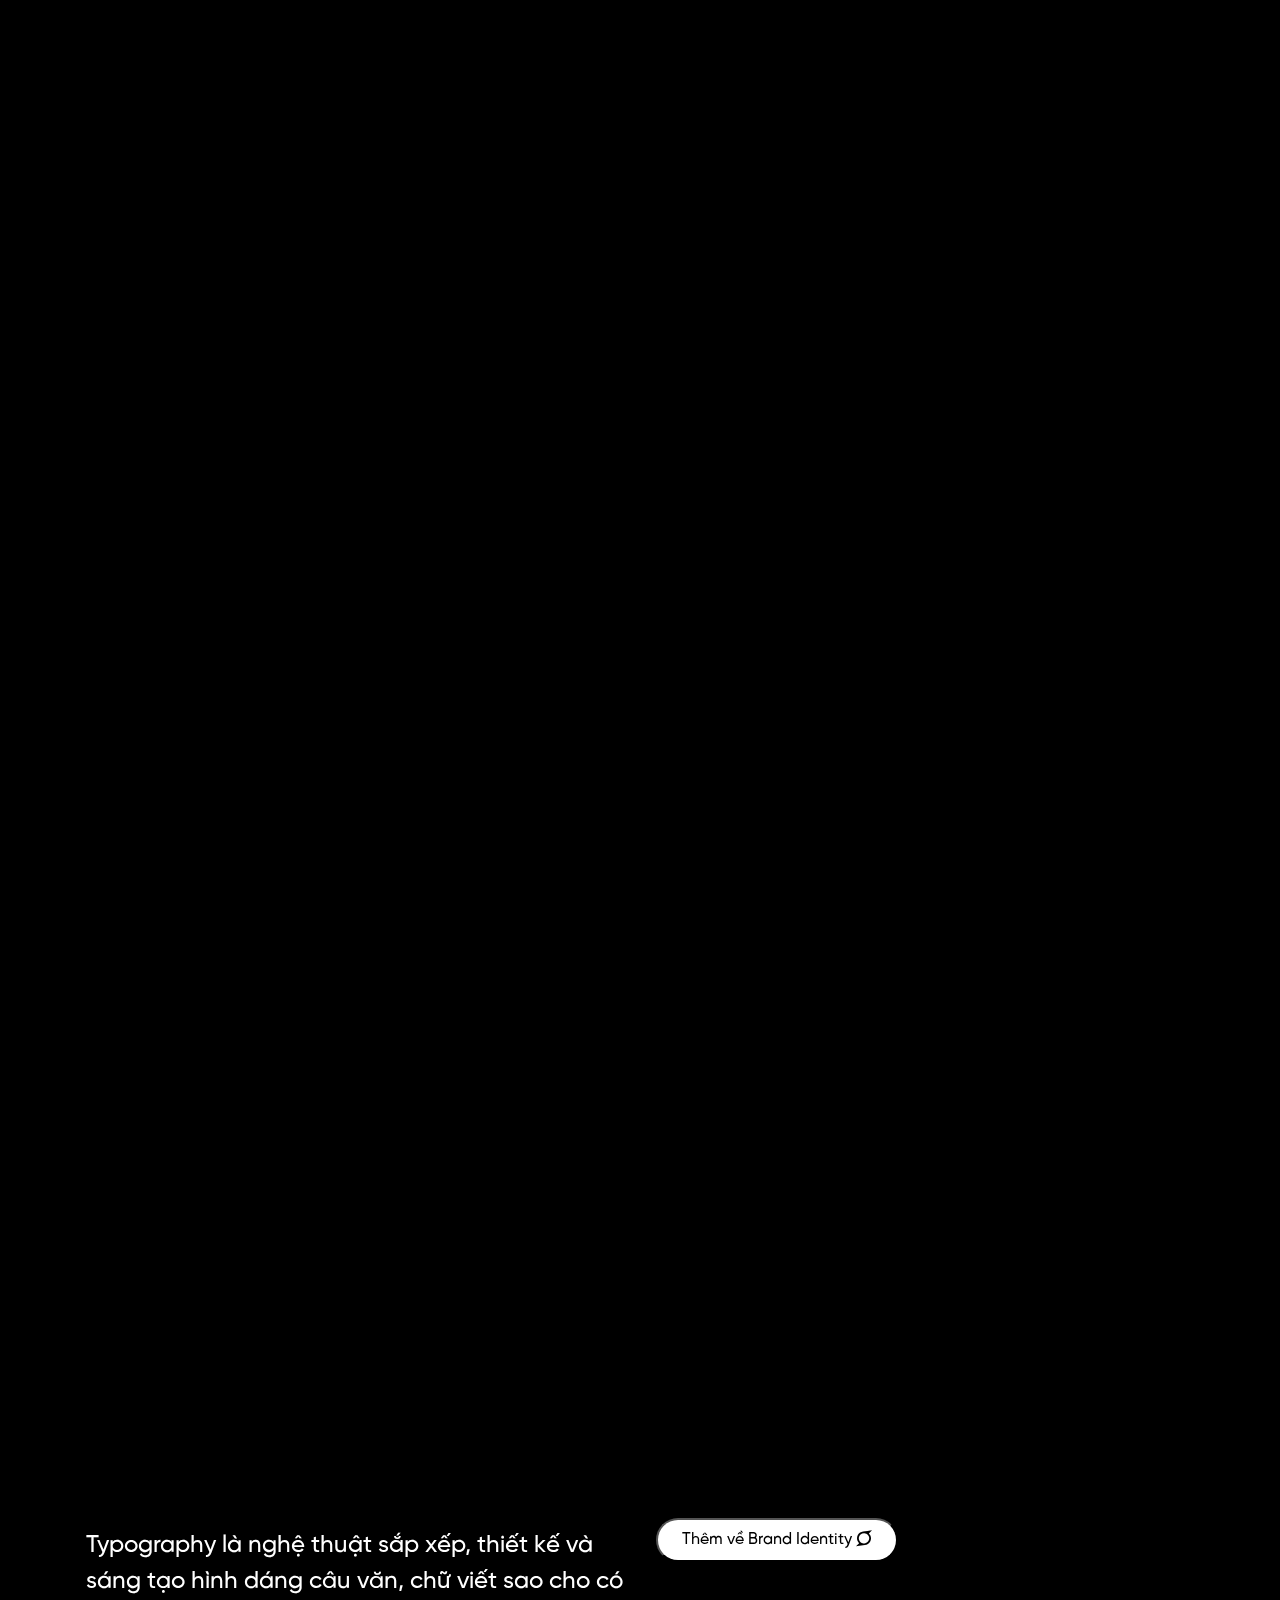
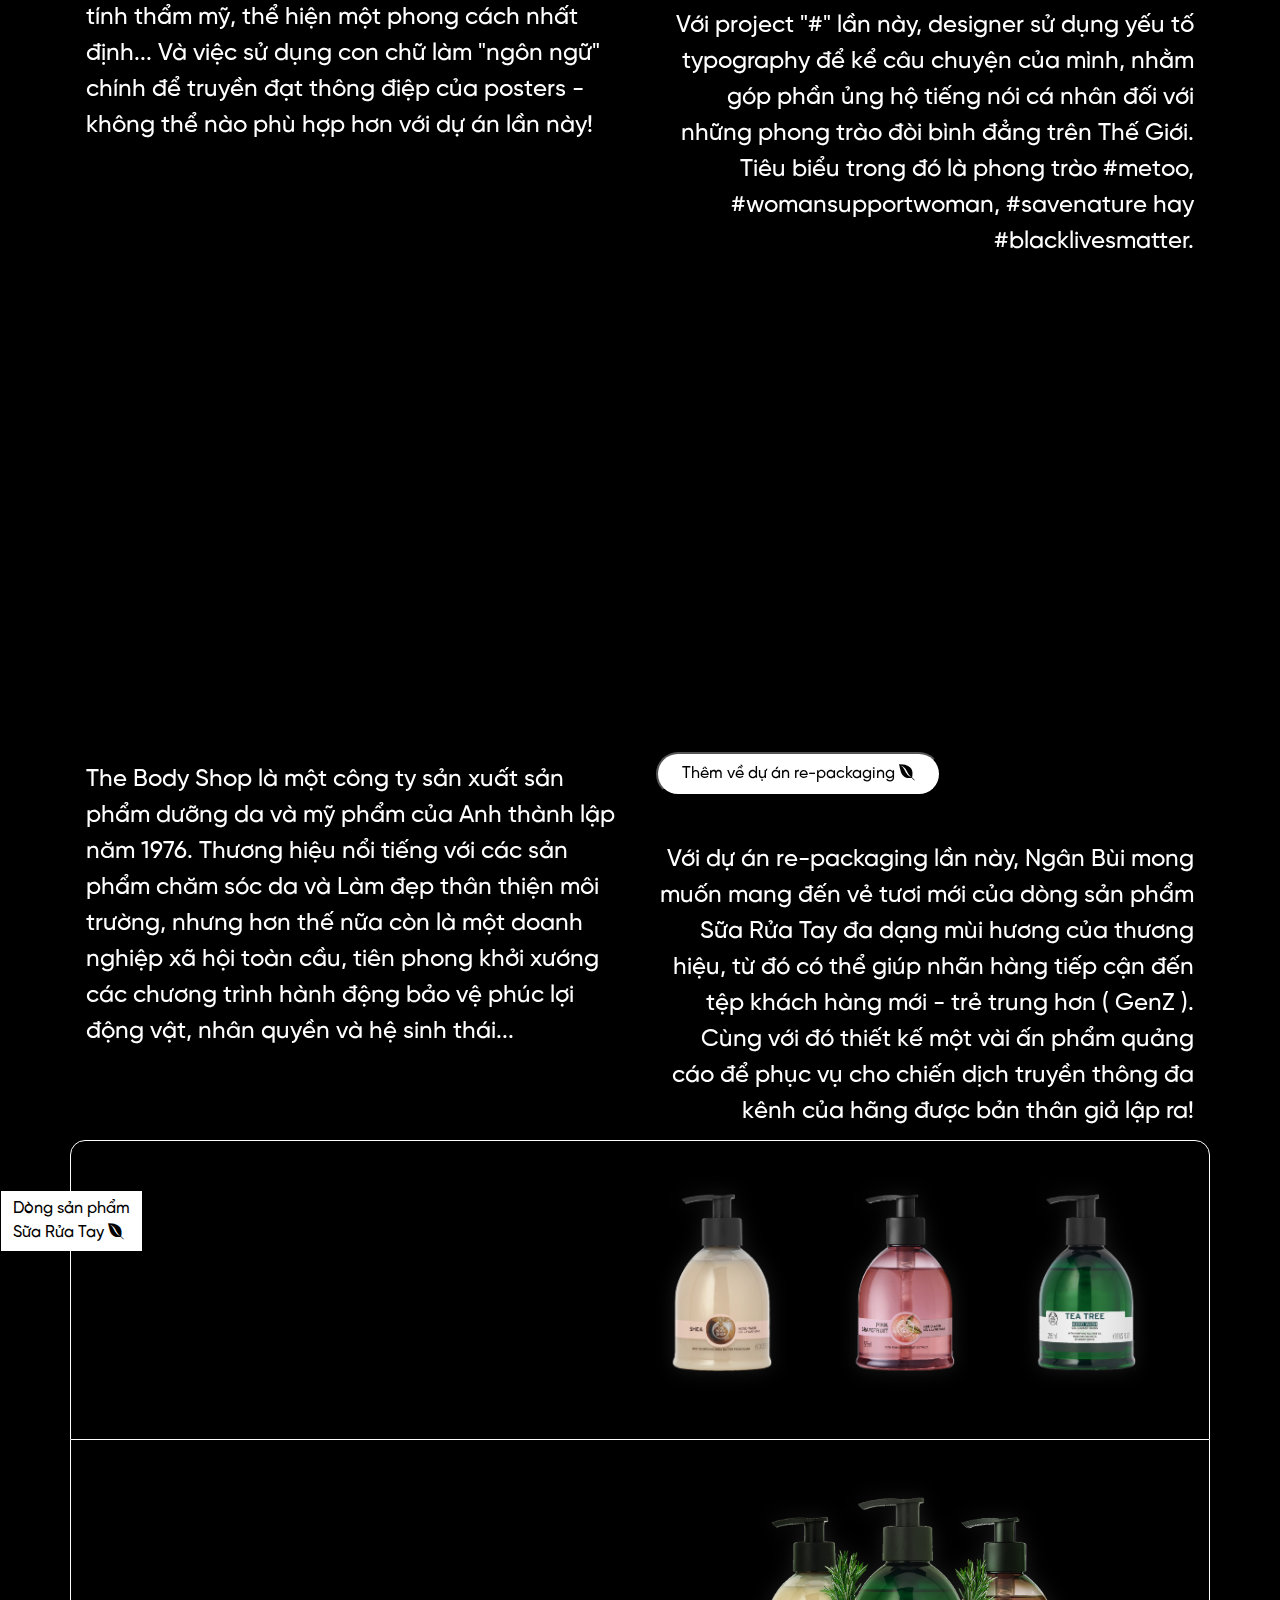
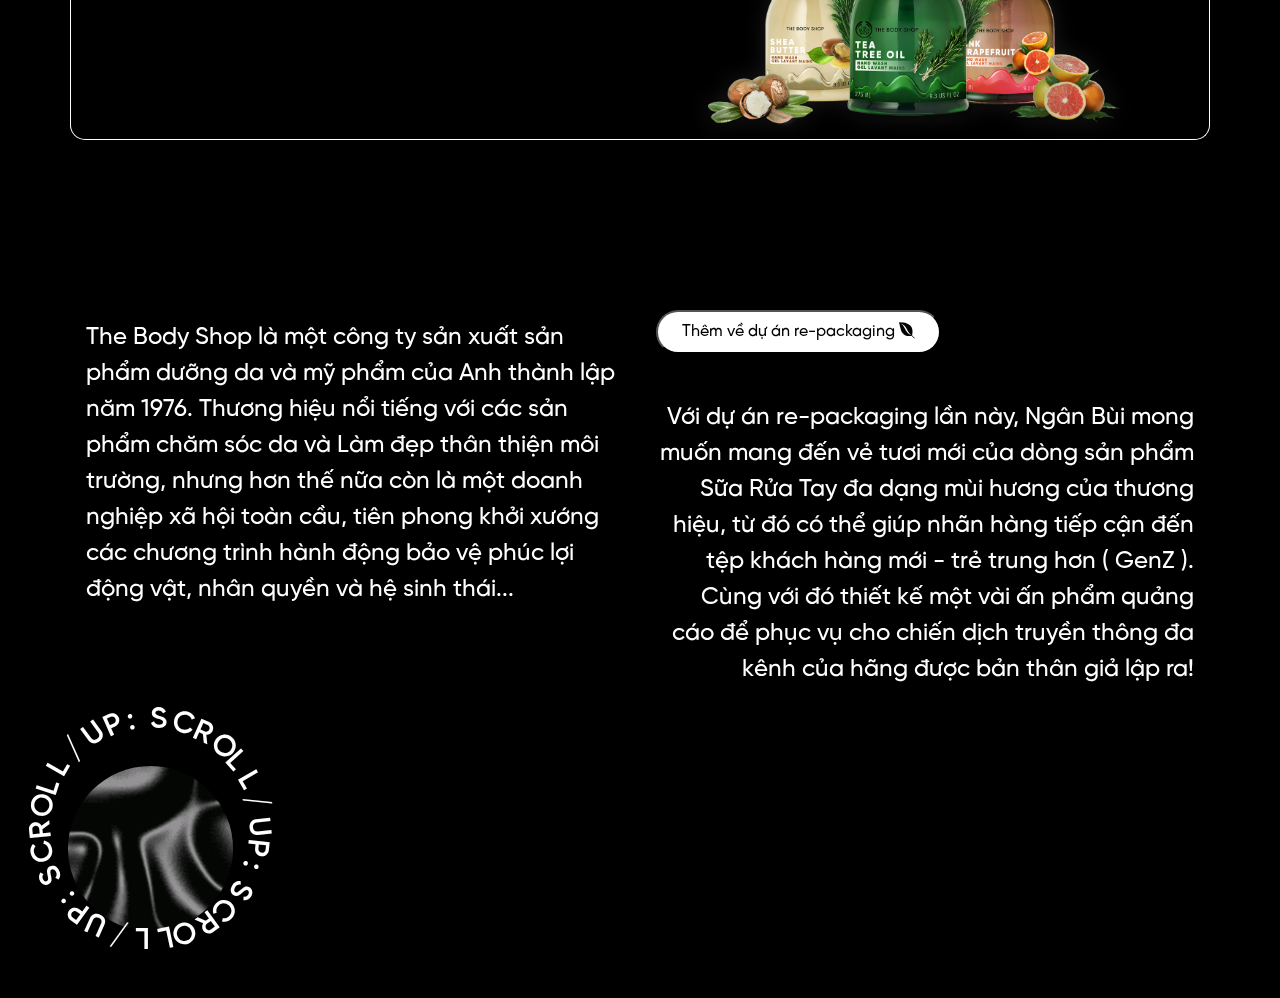
==== commit fb3027a1: "Update index.html" ====
--- a/index.html
+++ b/index.html
@@ -23,7 +23,10 @@
     <!-- Link W3Schools -->
   </head>
   <body>
+
       <div class="loader animate__animated animate__slow animate__delay-5s animate__slideOutUp">
+
+      <div class="loader">
         <div class="container-loader">
           <span></span> 
           <span></span>
@@ -32,6 +35,8 @@
           <span class="loader-content">Loading...</span>
         </div>
       </div>    
+
+      </div>
     <div id="wrapper">
       <div class="row">
         <div class="col-12 backtotop">
@@ -45,7 +50,7 @@
       </div>
       <div class="noisy-effect-background"></div>
       <!-- HEADER sticky-top-->
-      <div class="header sticky-top">
+      <div class="header">
         <div class="container px-1">
           <nav id="navbar" class="navbar navbar-dark bg-black px-1">
             <a class="navbar-brand" href="#">
@@ -53,10 +58,10 @@
             </a>
             <ul class="nav nav-pills">
               <li class="nav-item">
-                <a class="nav-link text-white text-uppercase" href="#section-1">ABOUT ME</a>
+                <a class="nav-link text-white text-uppercase" href="#aboutme">ABOUT ME</a>
               </li>
               <li class="nav-item">
-                <a class="nav-link text-white text-uppercase" href="#section-2">PORTFOLIO</a>
+                <a class="nav-link text-white text-uppercase" href="#portfolio">PORTFOLIO</a>
               </li>
               <li class="nav-item dropdown">
                 <a
@@ -77,7 +82,7 @@
       <!-- MAIN -->
       <div class="main">
         <!-- MAIN - Section 1 -->
-        <div class="section-1 py-5" id="section-1">
+        <div class="section-1 py-5" id="aboutme">
           <div class="container">
             <div class="row mt-5">
               <div class="col-12">
@@ -119,7 +124,7 @@
           </div>
         </div>
         <!-- MAIN - Section 2 -->
-        <div class="headline-numb"  id="section-2" data-aos="fade-left" data-aos-duration="600"><h1>01</h1></div>
+        <div class="headline-numb" data-aos="fade-left" data-aos-duration="600"><h1>01</h1></div>
         <div class="headline" data-aos="fade-left" data-aos-duration="600">
           <div class="headline-content">
             <h2>NGÂN BÙI / GRIIN / NGÂN BÙI / GRIIN / NGÂN BÙI / GRIIN / NGÂN BÙI / GRIIN / NGÂN BÙI / GRIIN / </h2>
@@ -140,7 +145,7 @@
           </div>
         </div>
         <!-- Section HEADER -->
-        <div class="section-2">
+        <div class="section-2" id="portfolio">
           <div class="container">
             <div class="row pt-5">
               <div class="col-6 px-5">
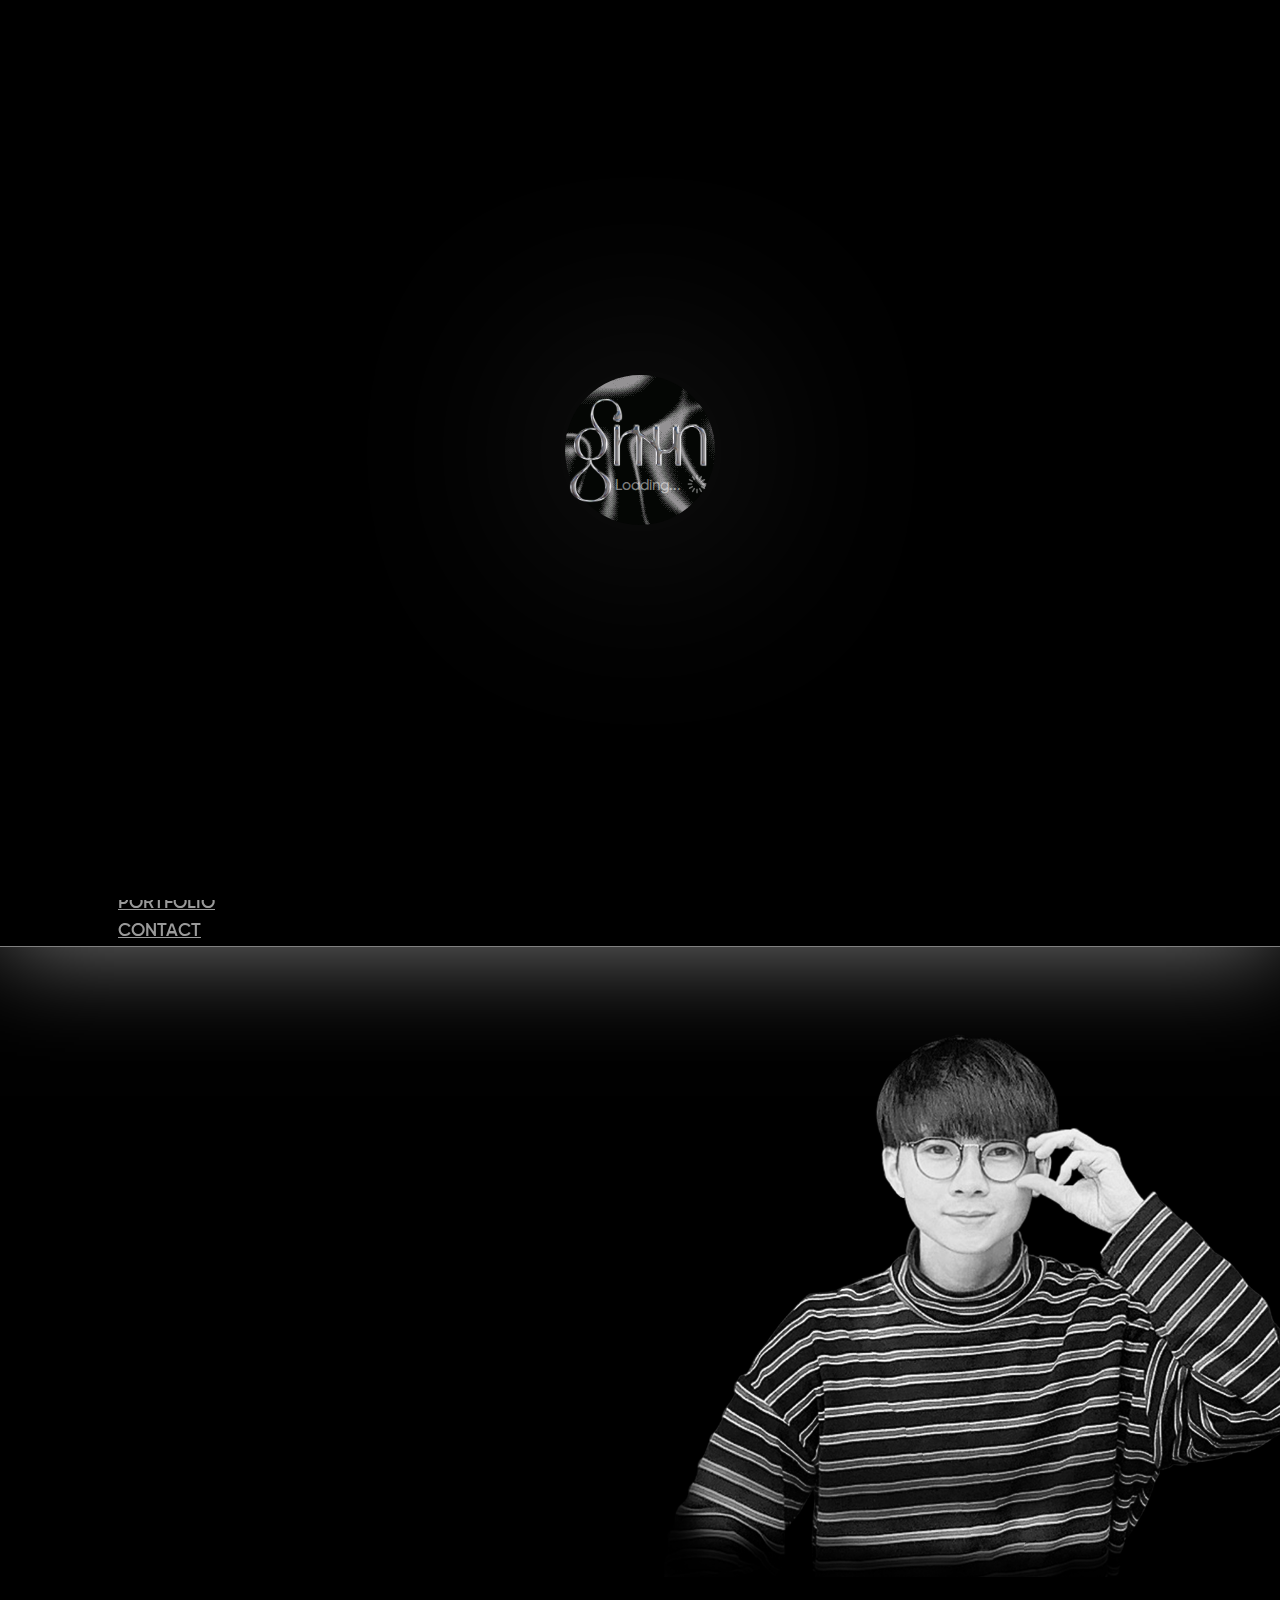
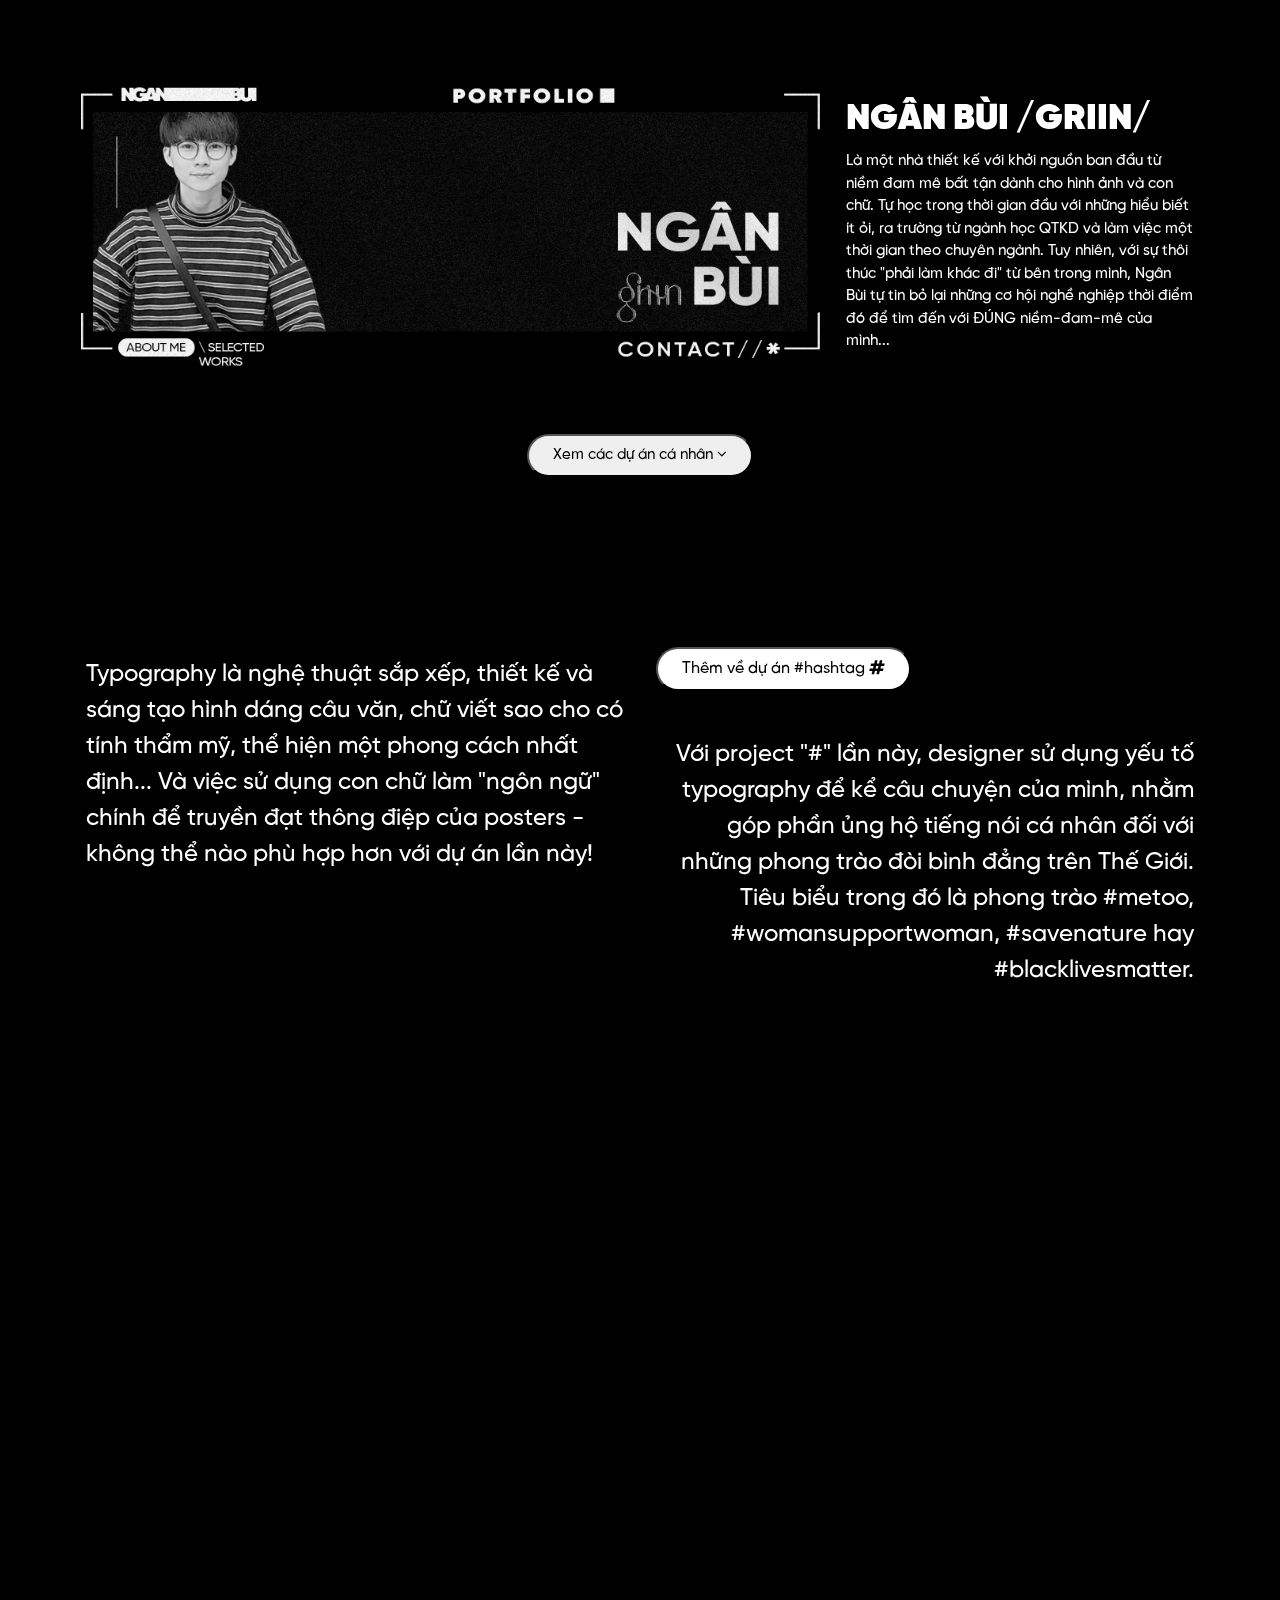
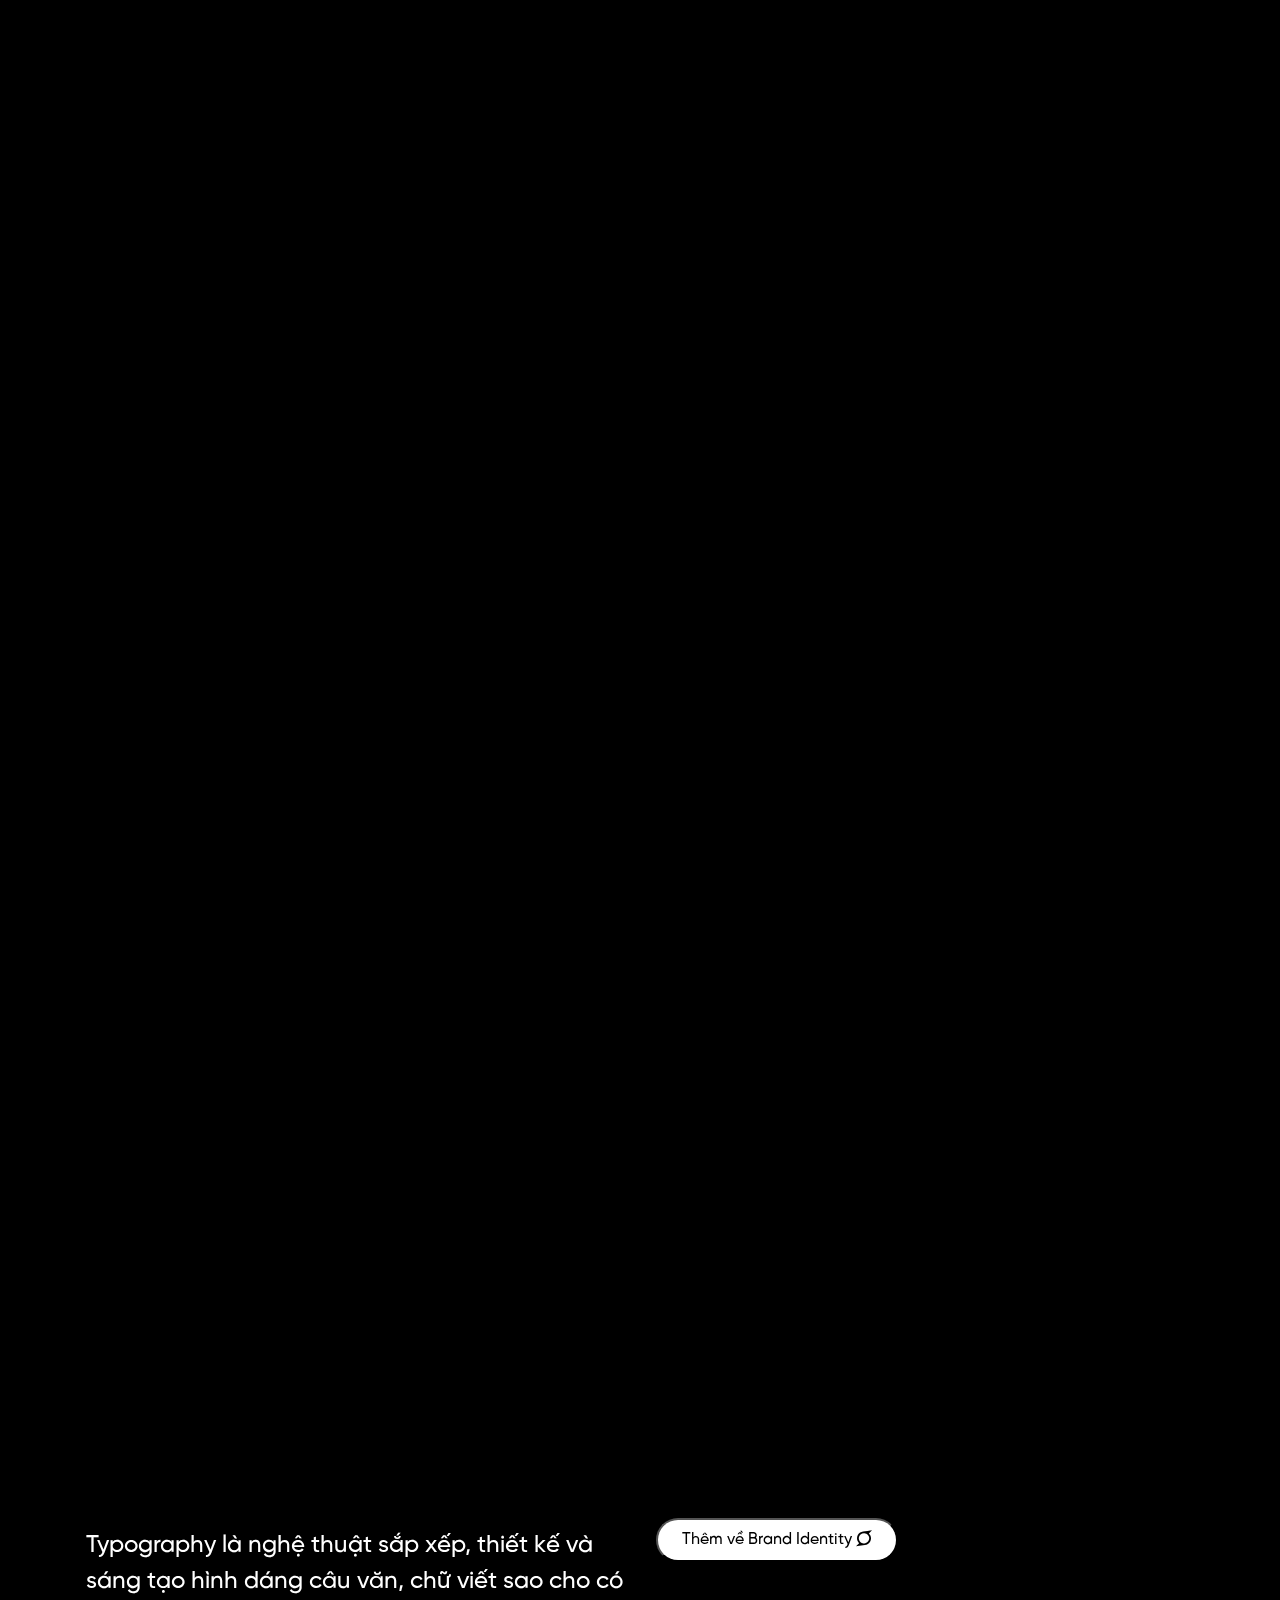
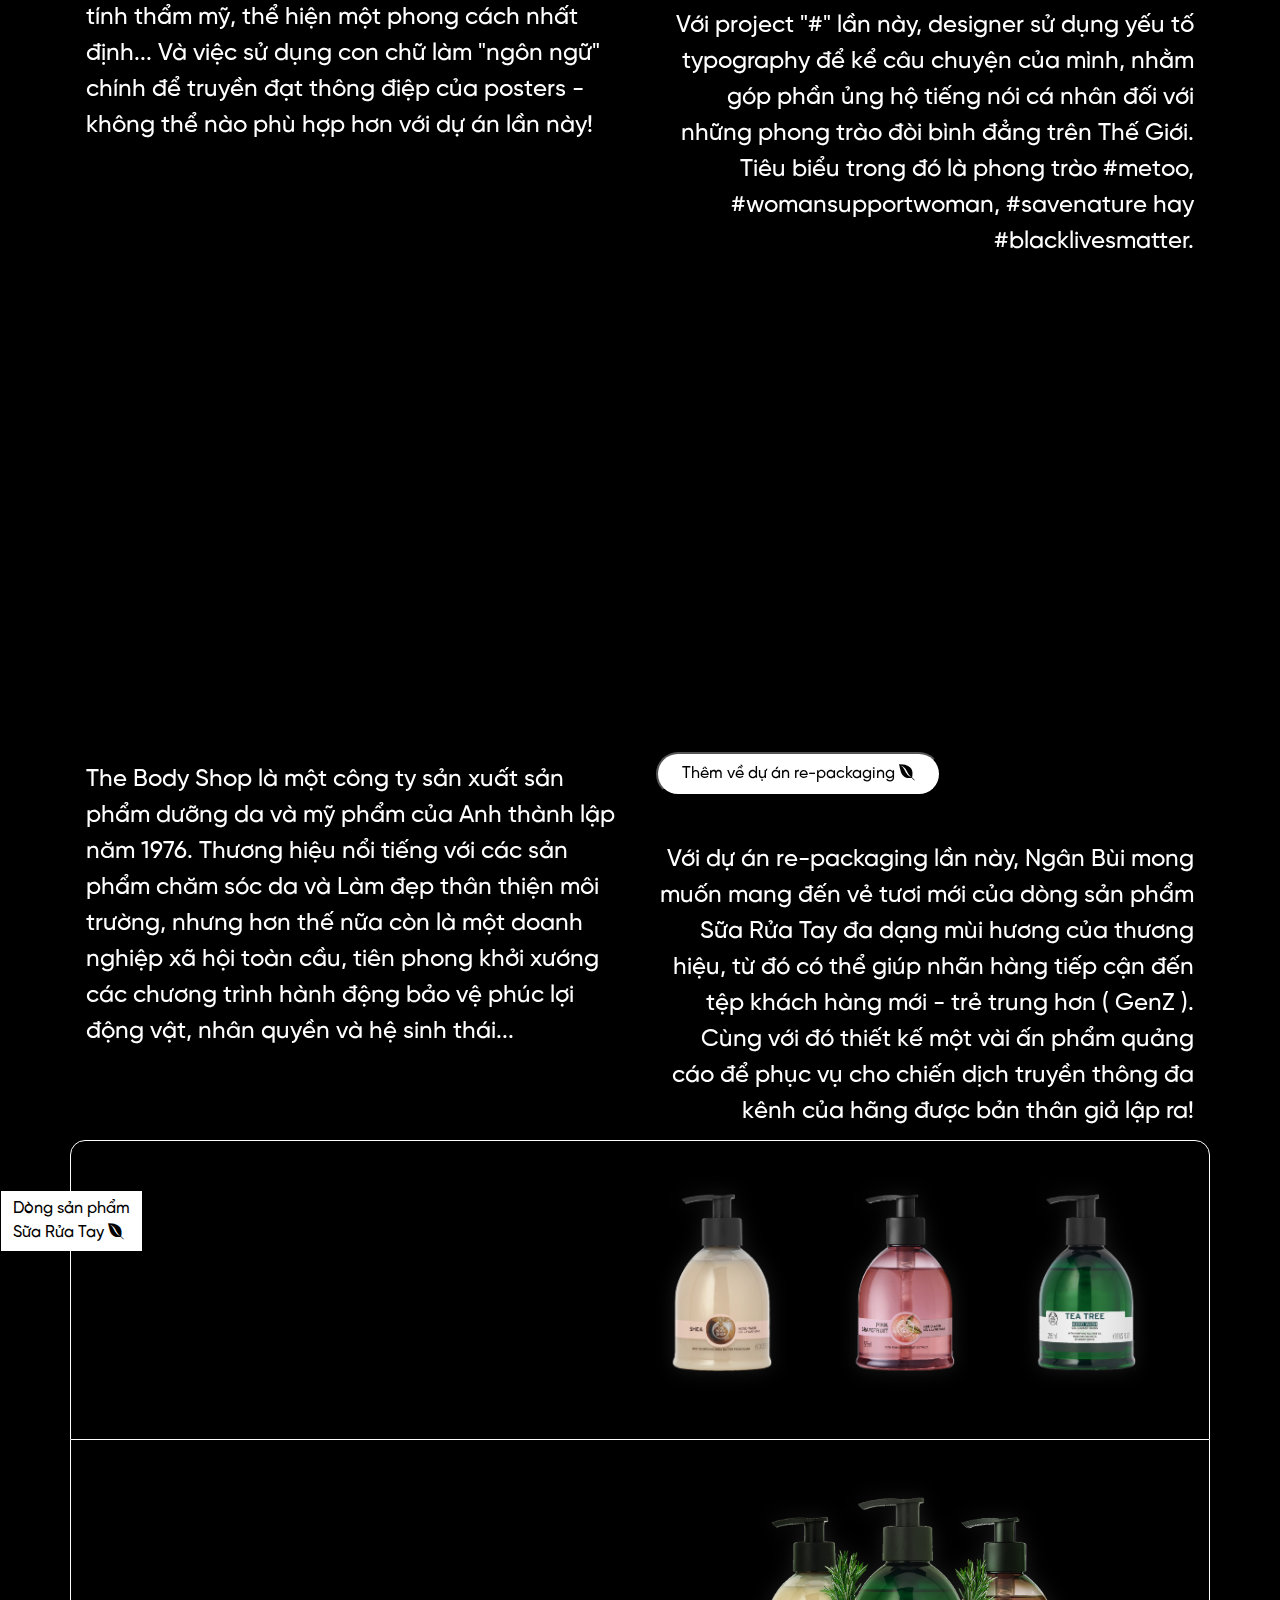
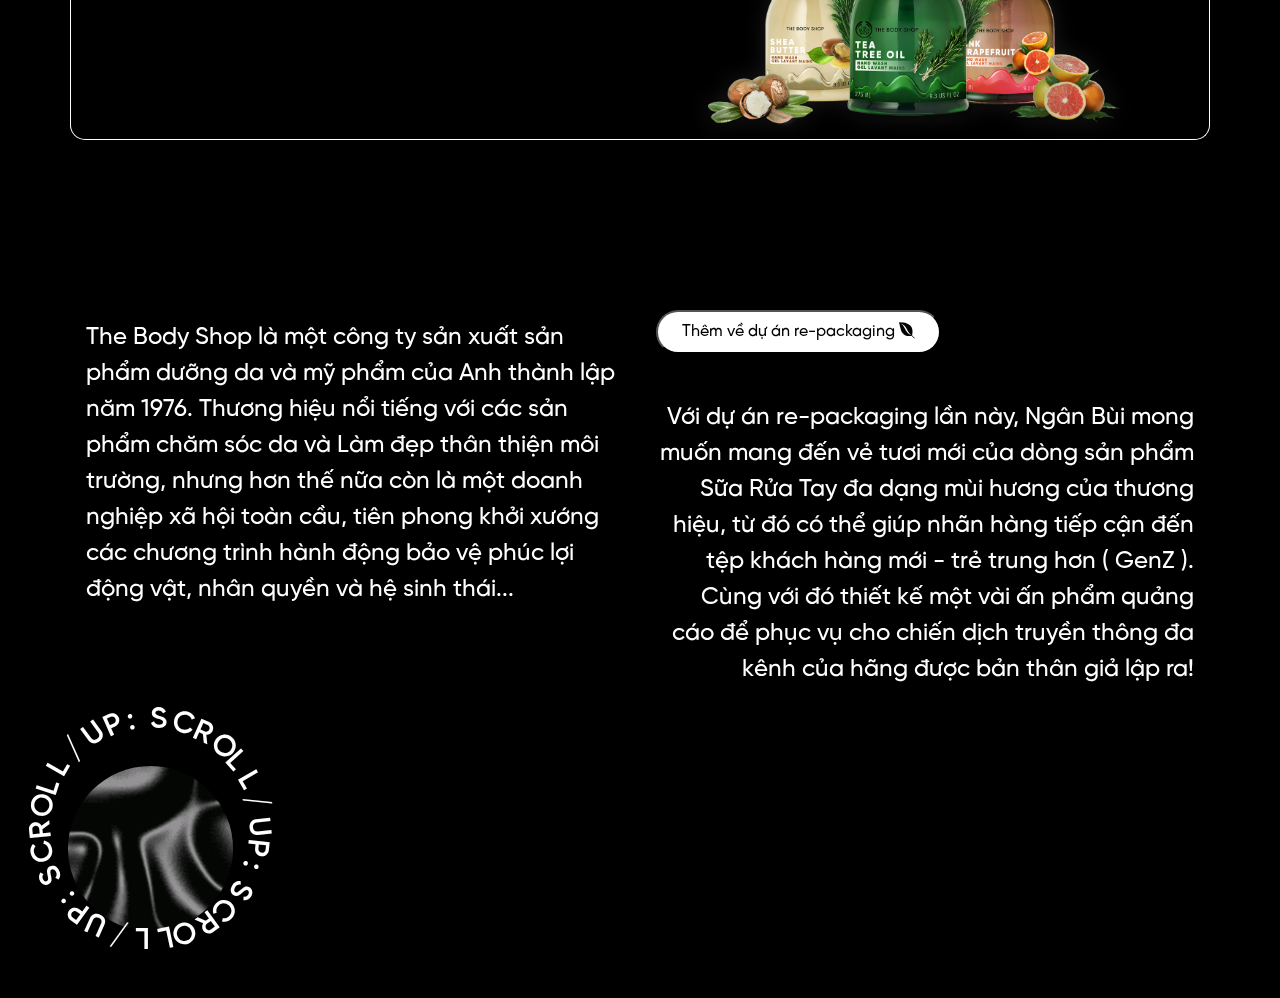
==== commit 823bb956: "submit" ====
--- a/index.html
+++ b/index.html
@@ -4,7 +4,8 @@
     <meta charset="UTF-8" />
     <meta http-equiv="X-UA-Compatible" content="IE=edge" />
     <meta name="viewport" content="width=device-width, initial-scale=1.0" />
-    <title>Final WD</title>
+    <title>Ngân Bùi PORTFOLIO</title>
+    <link rel="icon" href="../img/icon.png">
     <link rel="stylesheet" href="https://cdnjs.cloudflare.com/ajax/libs/animate.css/4.1.1/animate.min.css"/>
     <link rel="stylesheet" href="https://cdn.jsdelivr.net/npm/bootstrap@4.6.1/dist/css/bootstrap.min.css" integrity="sha384-zCbKRCUGaJDkqS1kPbPd7TveP5iyJE0EjAuZQTgFLD2ylzuqKfdKlfG/eSrtxUkn" crossorigin="anonymous"/>
     <!-- Link Bootstrap -->
@@ -22,11 +23,8 @@
     <link rel="stylesheet" href="https://www.w3schools.com/w3css/4/w3.css">
     <!-- Link W3Schools -->
   </head>
-  <body>
-
+  <body data-spy="scroll" data-target="#navbar" data-offset="0">
       <div class="loader animate__animated animate__slow animate__delay-5s animate__slideOutUp">
-
-      <div class="loader">
         <div class="container-loader">
           <span></span> 
           <span></span>
@@ -35,46 +33,33 @@
           <span class="loader-content">Loading...</span>
         </div>
       </div>    
-
-      </div>
     <div id="wrapper">
       <div class="row">
-        <div class="col-12 backtotop">
-          <a href="#" class="backtotop-img">
-            <img src="img/BackToTop.png" alt="">
-          </a>
-          <div class="backtotop-text">
-            <p>BACK TO TOP</p>
-          </div>
+        <div class="col-lg-12">
+          <div class="backtotop-img"><a href="#"><img src="img/BackToTop.png" alt=""></a></div>
+          <!-- <div class="backtotop-text"><p>BACK TO TOP</p></div> -->
         </div>
       </div>
       <div class="noisy-effect-background"></div>
       <!-- HEADER sticky-top-->
-      <div class="header">
+      <div class="header sticky-top">
         <div class="container px-1">
           <nav id="navbar" class="navbar navbar-dark bg-black px-1">
             <a class="navbar-brand" href="#">
               <img class="HoverButton" src="img/griin-chrome.png" alt="" />
             </a>
             <ul class="nav nav-pills">
-              <li class="nav-item">
-                <a class="nav-link text-white text-uppercase" href="#aboutme">ABOUT ME</a>
-              </li>
-              <li class="nav-item">
-                <a class="nav-link text-white text-uppercase" href="#portfolio">PORTFOLIO</a>
-              </li>
-              <li class="nav-item dropdown">
-                <a
-                  class="nav-link accordion-button text-white text-uppercase"
-                  href="#section3"
-                  role="button"
-                  aria-expanded="false"
-                  >CONTACT</a
-                >
-              </li>
+              <div class="nav-item"><li class="nav-item" style="display:flex;align-items:center">
+                <a class="nav-link text-white text-uppercase" href="#about-me"><i class="fa fa-angle-double-right" style="font-size:18px;color:white" aria-hidden="true"></i>ABOUT ME</a>
+              </li></div>
+              <div class="nav-item"><li class="nav-item" style="display:flex;align-items:center">
+                <a class="nav-link text-white text-uppercase" href="#portfolio"><i class="fa fa-angle-double-right" style="font-size:18px;color:white" aria-hidden="true"></i>PORTFOLIO</a>
+              </li></div>
+              <div class="nav-item"><li class="nav-item" style="display:flex;align-items:center">
+                <a class="nav-link accordion-button text-white text-uppercase" href="#section3" role="button" aria-expanded="false"><i class="fa fa-angle-double-right" style="font-size:18px;color:white" aria-hidden="true"></i>CONTACT</a>
+              </li></div>
             </ul>
           </nav>
-          <div data-spy="scroll" data-target="#navbar" data-offset="0"></div>
         </div>
         <div class="header-line"></div>
 
@@ -82,7 +67,7 @@
       <!-- MAIN -->
       <div class="main">
         <!-- MAIN - Section 1 -->
-        <div class="section-1 py-5" id="aboutme">
+        <div class="section-1 py-5" id="about-me">
           <div class="container">
             <div class="row mt-5">
               <div class="col-12">
@@ -118,12 +103,13 @@
                 </p>
               </div>
               <div class="col-12 text-center pb-5">
-                <a href="#section-2"><button type="button" class="btn btn-outline-light" style="font-family:font2">Xem các dự án cá nhân <i class="fa fa-angle-down" aria-hidden="true"></i></button></a>
+                <a href="#portfolio"><button type="button" class="btn btn-outline-light" style="font-family:font2">Xem các dự án cá nhân <i class="fa fa-angle-down" aria-hidden="true"></i></button></a>
               </div>
             </div>
           </div>
         </div>
         <!-- MAIN - Section 2 -->
+        <div id="portfolio" data-spy="scroll" data-target="#navbar-example2" data-offset="0"></div>
         <div class="headline-numb" data-aos="fade-left" data-aos-duration="600"><h1>01</h1></div>
         <div class="headline" data-aos="fade-left" data-aos-duration="600">
           <div class="headline-content">
@@ -145,7 +131,7 @@
           </div>
         </div>
         <!-- Section HEADER -->
-        <div class="section-2" id="portfolio">
+        <div class="section-2">
           <div class="container">
             <div class="row pt-5">
               <div class="col-6 px-5">
@@ -444,7 +430,7 @@
       "max-glare": 0.2,
     });
     </script>
-    <!-- VANILLA -->
+    <!-- VANILLA -->  
     <script>
       function onClick(element) {
         document.getElementById("img01").src = element.src;
@@ -470,6 +456,12 @@
         `<span style="transform:rotate(${i * 12}deg)">${char}</span>`
       ).join("")
     </script>
-    <!-- Link JQUERY for preloader
+
+    <script type="text/javascript">
+      window.addEventListener('scroll', function(){
+        var scroll = document.querySelector('.backtotop-img');
+        scroll.classList.toggle("active" , window.scrollY > 500)
+      })
+    </script>
   </body>
 </html>
--- a/css/style.css
+++ b/css/style.css
@@ -1,5 +1,11 @@
 body{
     scroll-behavior: smooth;
+}
+.active{
+    color: rgb(255, 1, 1);
+    background-color: rgb(160, 160, 160); 
+    border-radius: 5px;   
+    padding: 6px;
 }
 .aboutme h1{
     font-family: font3;
@@ -8,13 +14,19 @@
     margin: 0;
 }
 .header{
+    background-color: rgba(0, 0, 0, 0.5);
+    box-shadow:0 0 100px rgba(255, 255, 255, 0.5);
+    transition-duration: 0.5s;
+    transition-delay: 0.05s;
+}
+.header:hover{
     background-color: rgba(0, 0, 0, 1);
-    box-shadow:0 0 100px rgba(255, 255, 255, 0.2);
+
 }
 .header-line{
     width: 100%;
     height:1px;
-    background-color: rgba(255, 255, 255, 1);;
+    background-color: rgba(255, 255, 255, 0.5);;
 }
 .loader{
     position: fixed;
@@ -182,29 +194,18 @@
     display: none;
     text-align: center;
 }
-.backtotop{
-    position: relative;
-    width: 100%;
-    height: 100%;
-}
+
 .backtotop-img{
     position:fixed;
-    z-index: 11111;
+    z-index: 1000;
     width: 50px;
     height: 50px;
     bottom: 50px;
     right: 50px;
     filter:drop-shadow(0 0 10px rgba(255, 255, 255, 0.2));
-}
-.backtotop-text{
-    width:300%;
-    position:fixed;
-    z-index: 11111;
-    bottom: 5px;
-    right: 25px;
-    position:absolute;
-    /* visibility: hidden;
-    opacity: 0; */
+    visibility: hidden;
+    opacity: 0;
+    transition: 0.5s;
 }
 .backtotop-img img{
     width: 50px;
@@ -212,13 +213,15 @@
     transition-duration: 0.5s;
     transition-delay: 0.25s;
 }
-.backtotop img:hover{
-    transform: rotate(-45deg) scale(120%);
-}
-/* .backtotop-img:hover .backtotop-text{
+.backtotop-img.active{
     visibility: visible;
     opacity: 1;
-} */
+    background-color:  rgba(255, 255, 255, 0);
+}   
+.backtotop-img:hover{
+    transform: translateY(-15px) scale(115%);
+}
+
 .noisy-effect-background {
     position: fixed;
     display: block;
@@ -324,20 +327,48 @@
 body{
     position: relative;
 }
+.nav-item{
+    position: relative;
+}
 .nav-item a{
     font-size: 18px;
     line-height: 28px;
-    color: white;
+    color: rgb(153, 153, 153)!important;
     font-family: font1;
     padding: 0 48px;
-}
-
+    transition-duration: 0.5s;
+    transition-delay: 0.005s;
+}
+.nav-item i{
+    top: 5.4px;
+    left: 0px;
+    position: absolute;
+    visibility: hidden;
+    opacity: 0;
+    transition-duration: 0.5s;
+    transition-delay: 0.005s;
+}
+.nav-item:hover .nav-item i{
+    visibility: visible;
+    opacity: 1;
+    transform: translateX(25px);
+}
+.nav-item:hover .nav-item a{
+    font-family: font1;
+    transform: scale(110%);
+    color: rgb(255, 255, 255)!important;
+}
 .navbar-brand{
     width: 100px;
     overflow: hidden;
 }
 .navbar-brand img{
     width: 100%;
+    transition-duration: 0.5s;
+    transition-delay: 0.005s;
+}
+.navbar-brand img:hover{
+    transform: scale(110%);
 }
 .section-5 img{
 width: 100%;
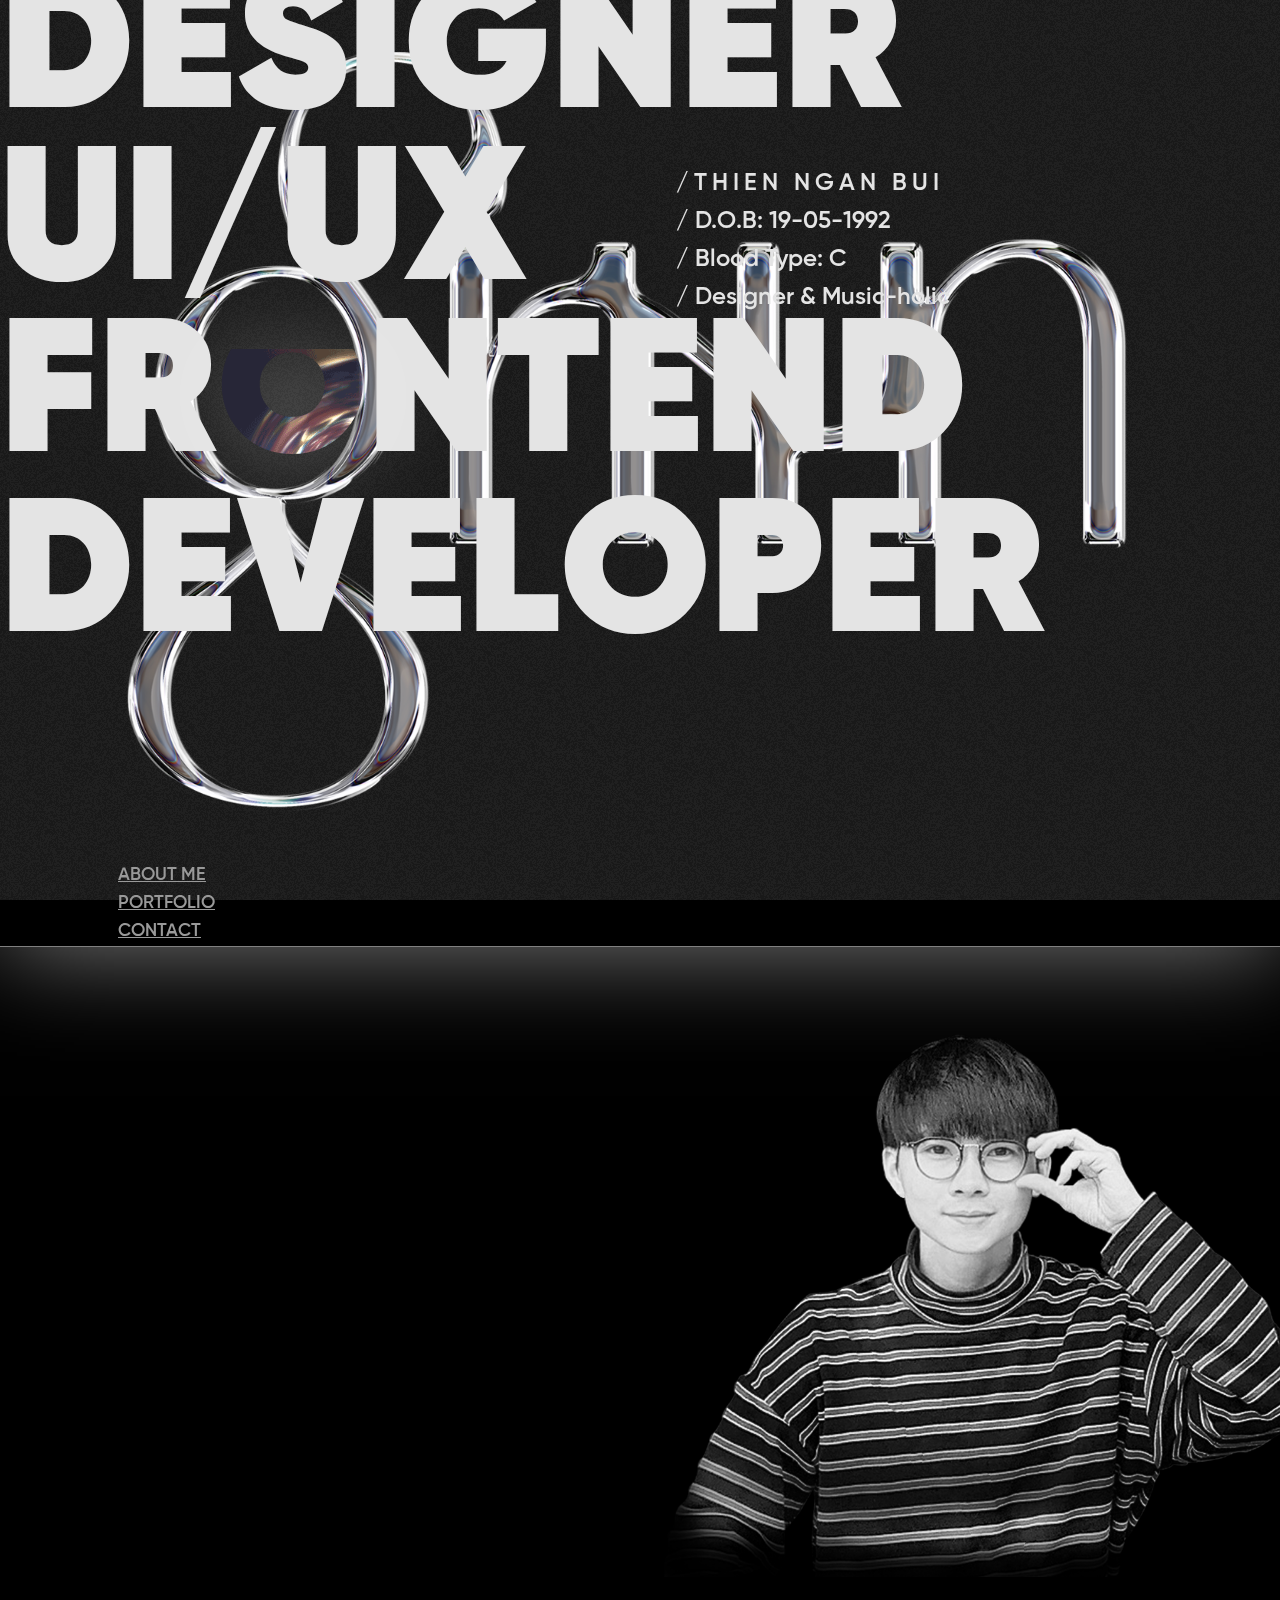
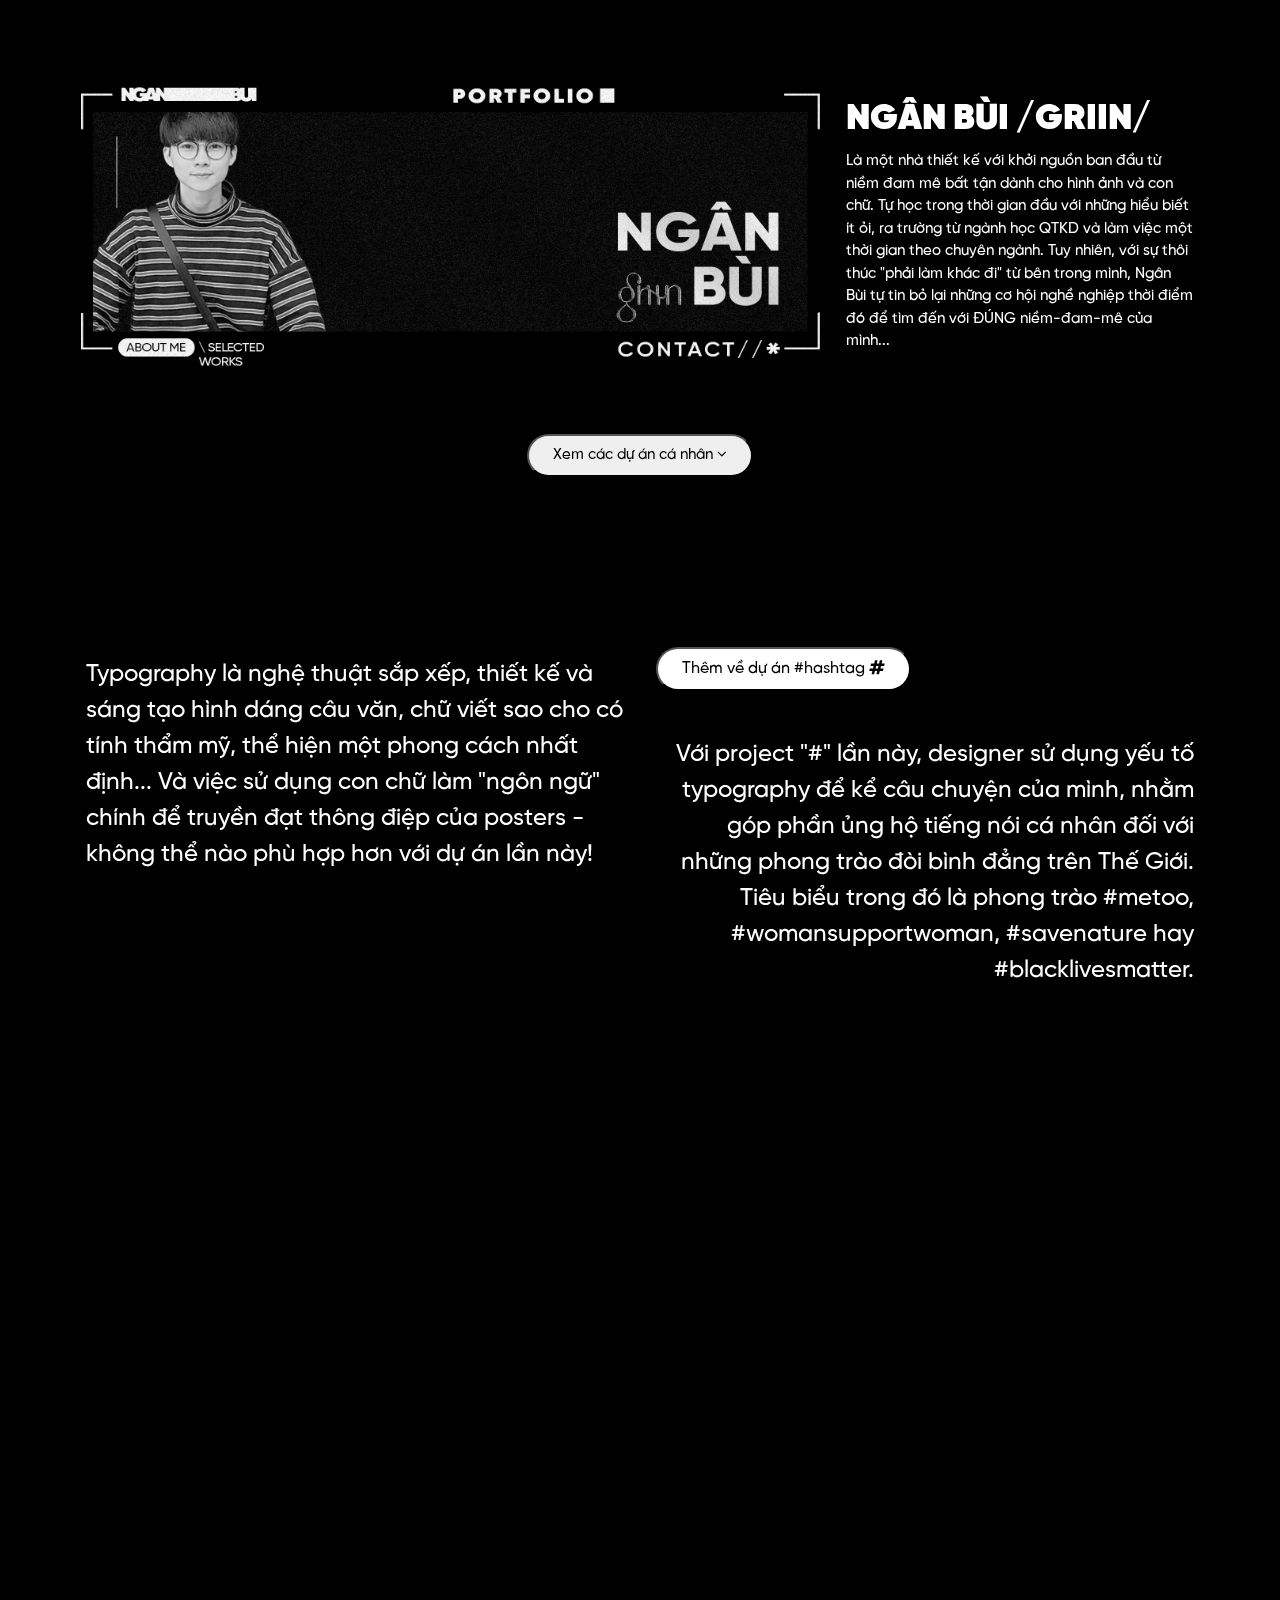
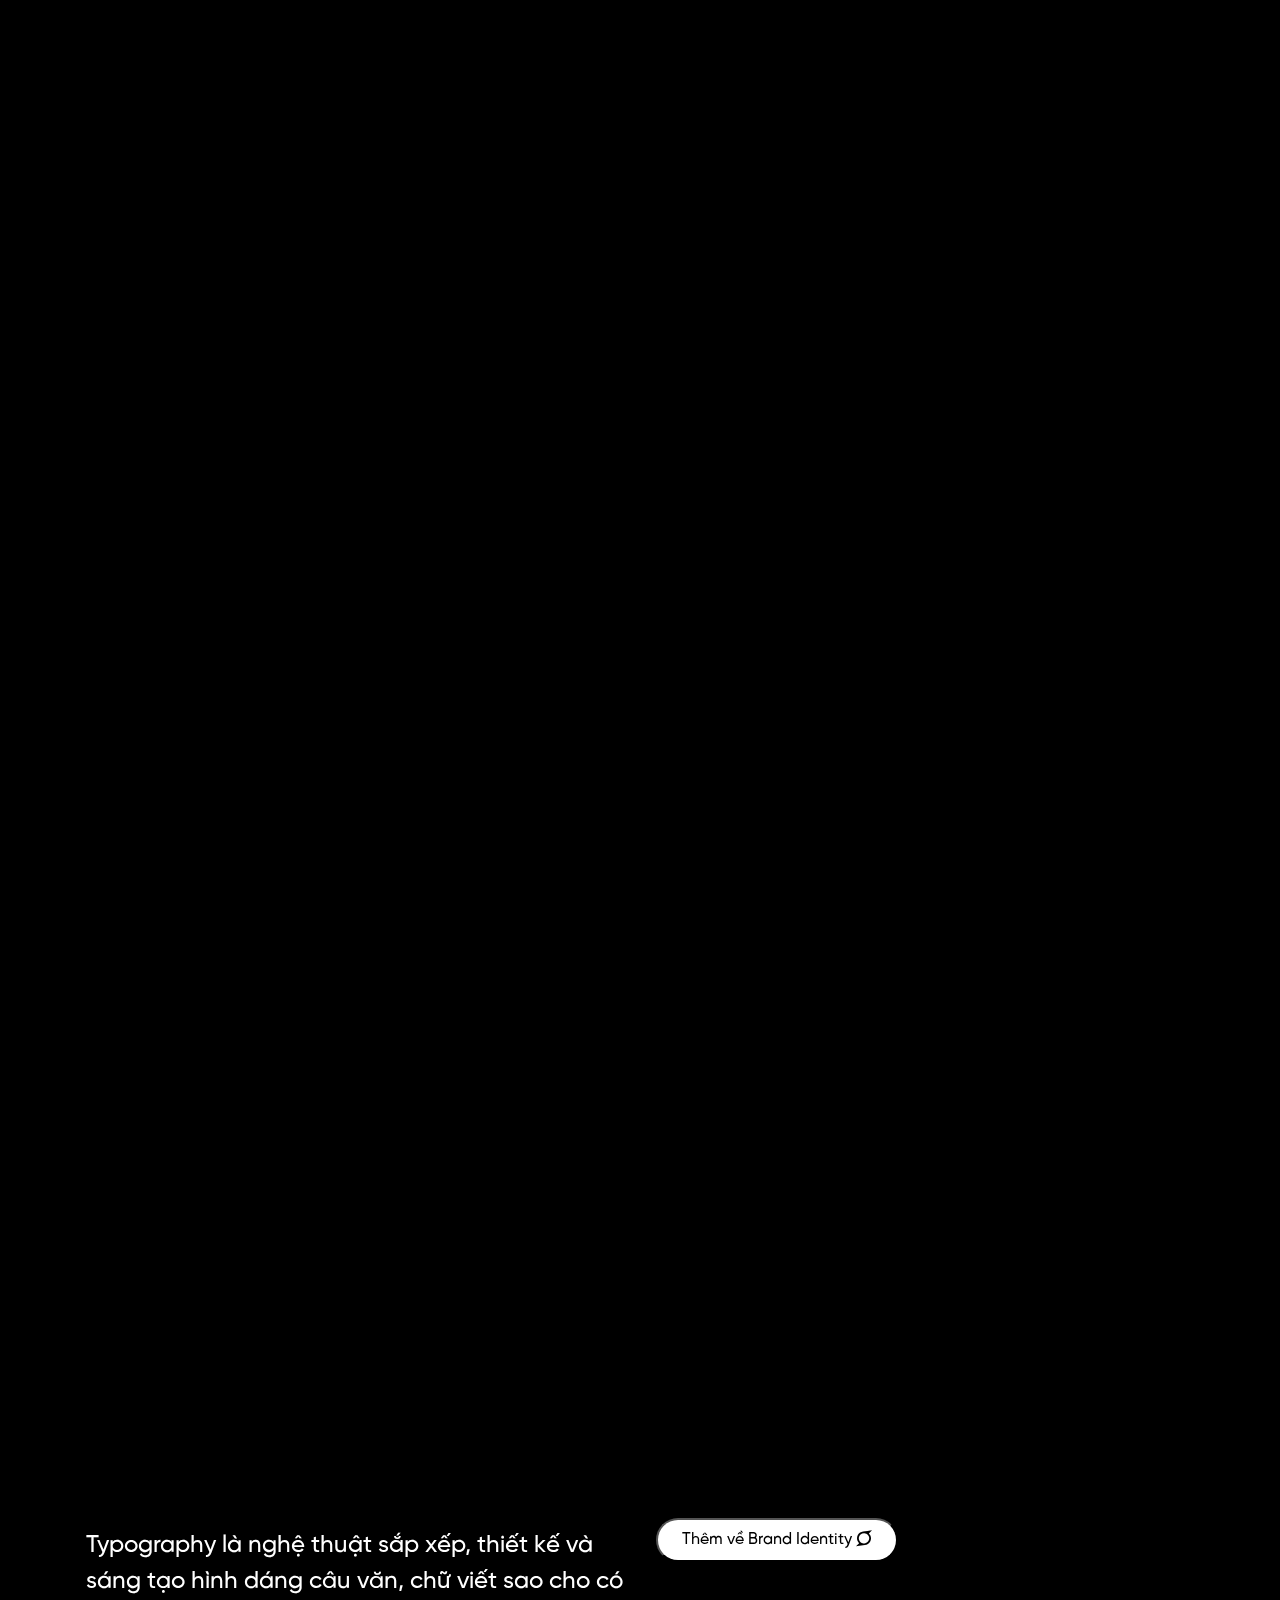
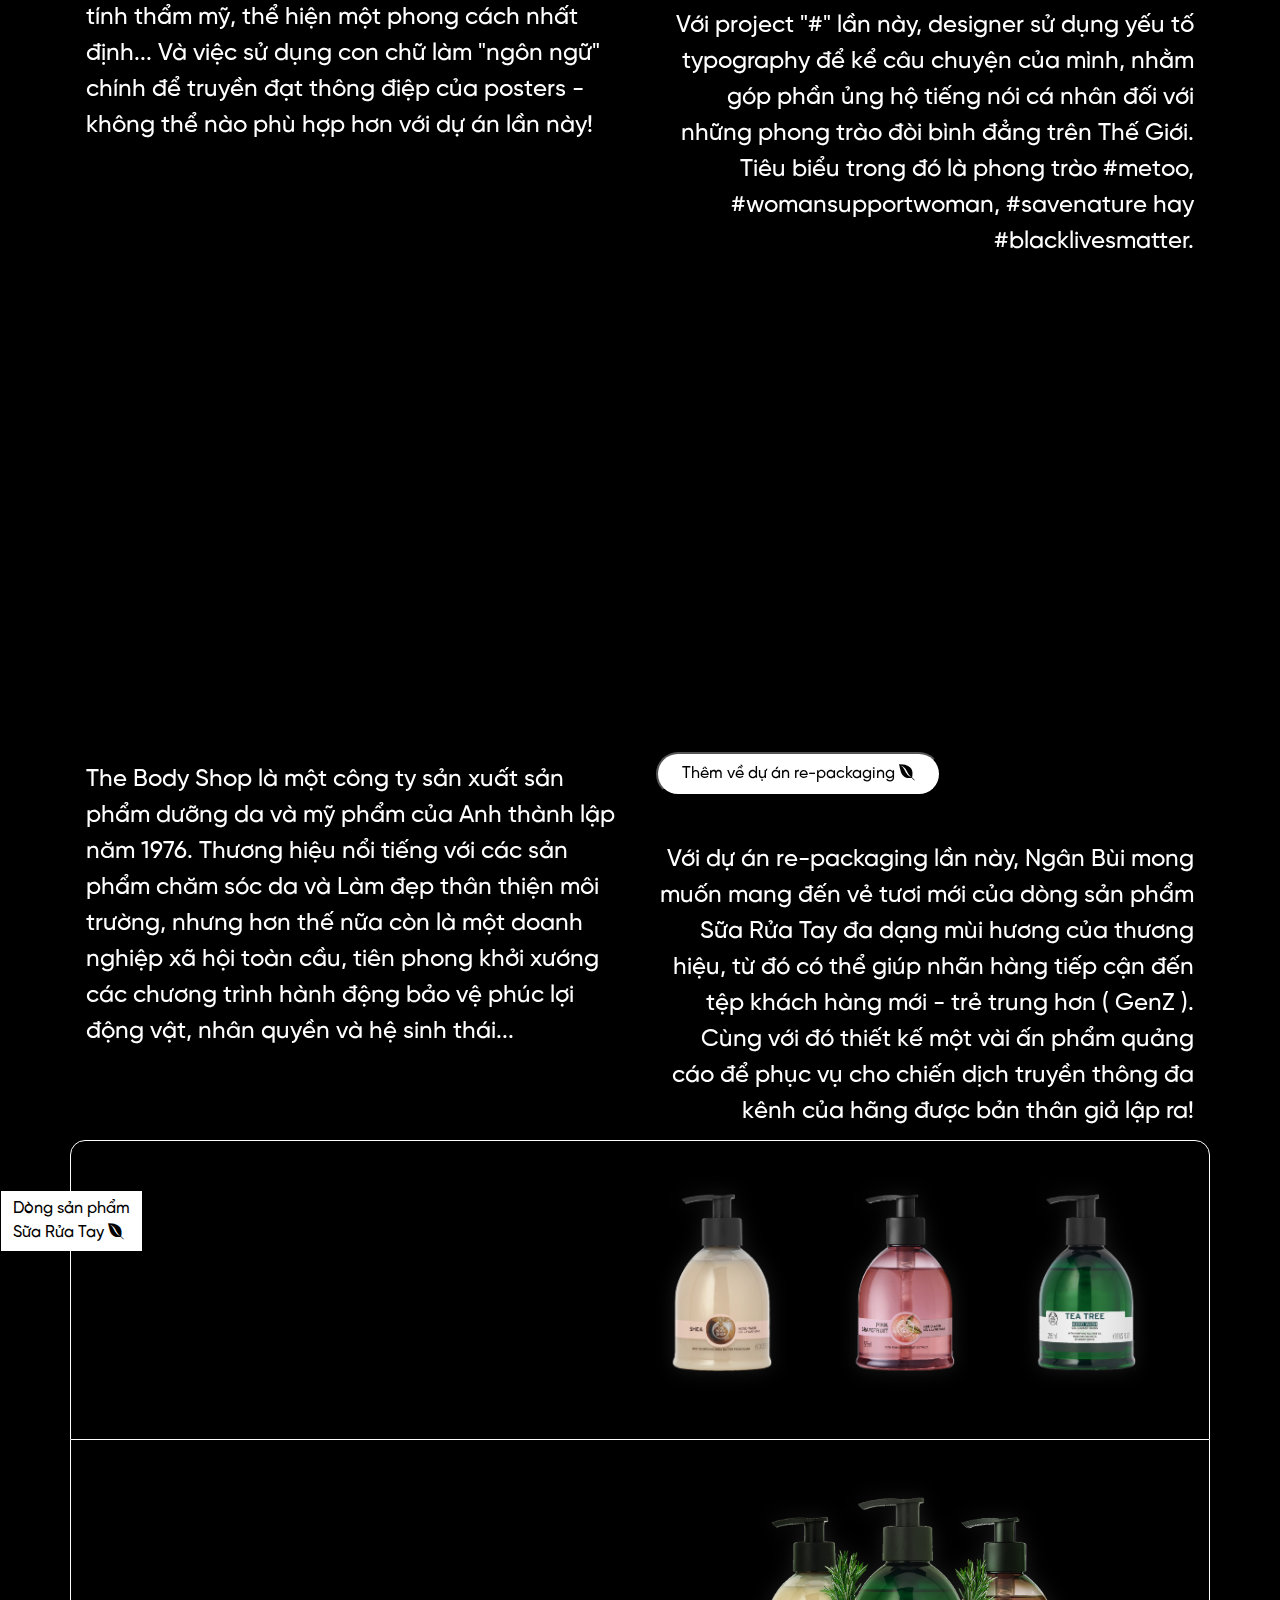
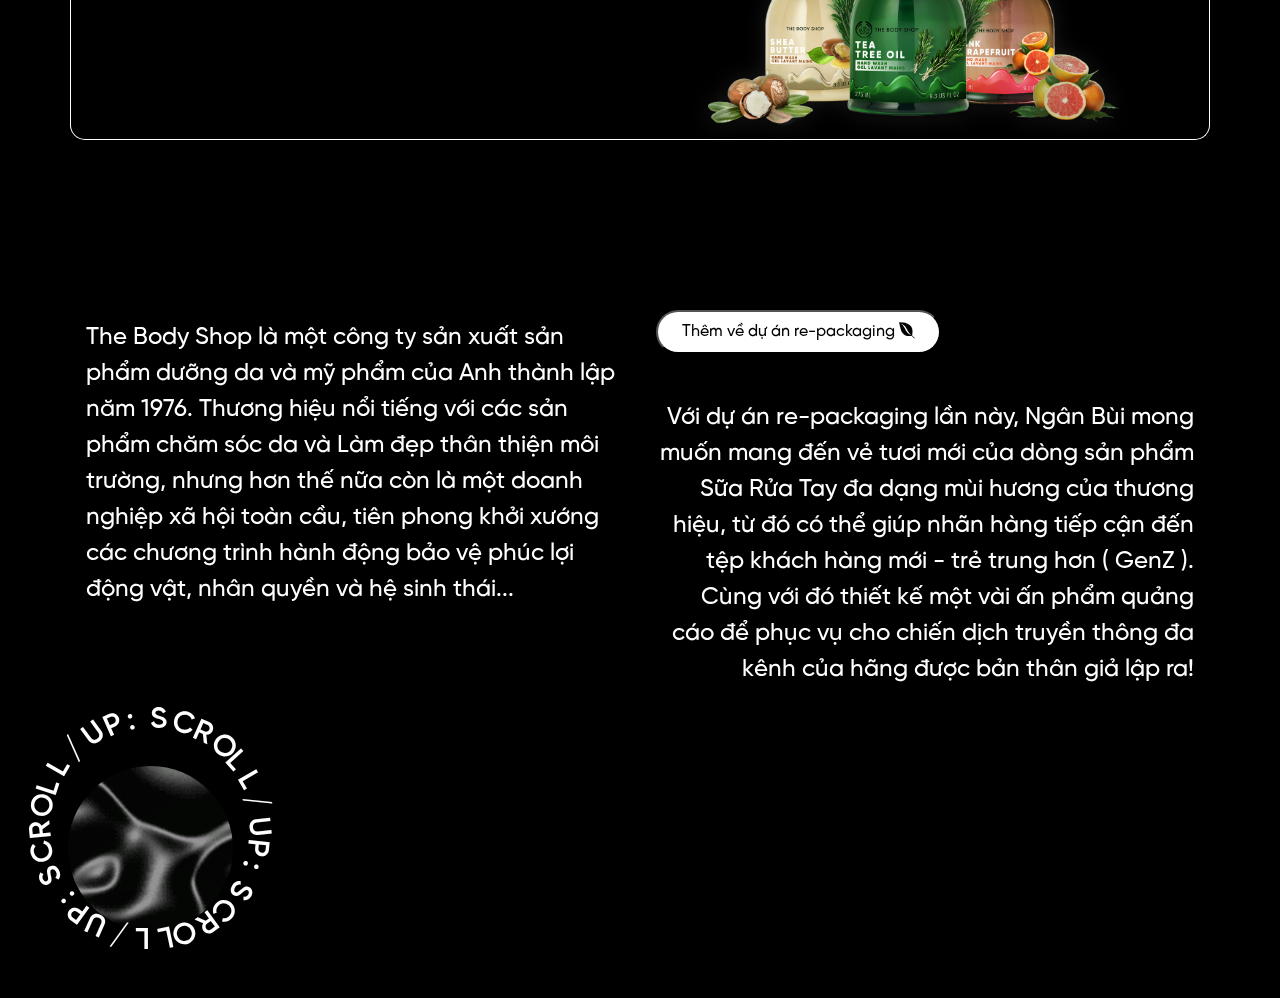
==== commit 74c51ac7: "submit" ====
--- a/index.html
+++ b/index.html
@@ -4,7 +4,7 @@
     <meta charset="UTF-8" />
     <meta http-equiv="X-UA-Compatible" content="IE=edge" />
     <meta name="viewport" content="width=device-width, initial-scale=1.0" />
-    <title>Ngân Bùi PORTFOLIO</title>
+    <title>Portfolio Ngân Bùi a.k.a griin</title>
     <link rel="icon" href="../img/icon.png">
     <link rel="stylesheet" href="https://cdnjs.cloudflare.com/ajax/libs/animate.css/4.1.1/animate.min.css"/>
     <link rel="stylesheet" href="https://cdn.jsdelivr.net/npm/bootstrap@4.6.1/dist/css/bootstrap.min.css" integrity="sha384-zCbKRCUGaJDkqS1kPbPd7TveP5iyJE0EjAuZQTgFLD2ylzuqKfdKlfG/eSrtxUkn" crossorigin="anonymous"/>
@@ -24,7 +24,7 @@
     <!-- Link W3Schools -->
   </head>
   <body data-spy="scroll" data-target="#navbar" data-offset="0">
-      <div class="loader animate__animated animate__slow animate__delay-5s animate__slideOutUp">
+      <!-- <div class="loader animate__animated animate__slow animate__delay-5s animate__slideOutUp">
         <div class="container-loader">
           <span></span> 
           <span></span>
@@ -32,7 +32,7 @@
           <div class="lds-spinner"><div></div><div></div><div></div><div></div><div></div><div></div><div></div><div></div><div></div><div></div><div></div><div></div></div>
           <span class="loader-content">Loading...</span>
         </div>
-      </div>    
+      </div>     -->
     <div id="wrapper">
       <div class="row">
         <div class="col-lg-12">
@@ -113,7 +113,7 @@
         <div class="headline-numb" data-aos="fade-left" data-aos-duration="600"><h1>01</h1></div>
         <div class="headline" data-aos="fade-left" data-aos-duration="600">
           <div class="headline-content">
-            <h2>NGÂN BÙI / GRIIN / NGÂN BÙI / GRIIN / NGÂN BÙI / GRIIN / NGÂN BÙI / GRIIN / NGÂN BÙI / GRIIN / </h2>
+            <h2>NGAN BUI / GRIIN / NGAN BUI / GRIIN / NGAN BUI / GRIIN / NGAN BUI / GRIIN / NGAN BUI / GRIIN / </h2>
           </div>
           <div>
             <h2>Typography / Typography / Typography / Typography / Typography / Typography / Typography / Typography / </h2>
@@ -201,10 +201,10 @@
           <div class="row py-5">
           </div>
         </div>
-        <div class="headline-numb" data-aos="fade-left" data-aos-duration="600"><h1>02</h1></div>
-        <div class="headline" data-aos="fade-left" data-aos-duration="600">
+        <div class="headline-numb" data-aos="fade-left" data-aos-duration="600"><a href="brand-identity.html"><h1>02</h1></a></div>
+        <a href="brand-identity.html"><div class="headline" data-aos="fade-left" data-aos-duration="600">
           <div class="headline-content">
-            <h2>NGÂN BÙI / GRIIN / NGÂN BÙI / GRIIN / NGÂN BÙI / GRIIN / NGÂN BÙI / GRIIN / NGÂN BÙI / GRIIN / </h2>
+            <h2>NGAN BUI / GRIIN / NGAN BUI / GRIIN / NGAN BUI / GRIIN / NGAN BUI / GRIIN / NGAN BUI / GRIIN / </h2>
           </div>
           <div>
             <h2>Branding / Branding / Branding / Branding / Branding / Branding / Branding / Branding / Branding / Branding / </h2>
@@ -212,15 +212,15 @@
           <div>
             <h2>Branding / Branding / Branding / Branding / Branding / Branding / Branding / Branding / Branding / Branding / </h2>
           </div>
-        </div>
-        <div class="headline2" data-aos="fade-right" data-aos-duration="600">
+        </div></a>
+        <a href="brand-identity.html"><div class="headline2" data-aos="fade-right" data-aos-duration="600">
           <div class="headline-content2">
             <h2>Branding / Branding / Branding / Branding / Branding / Branding / Branding / Branding / Branding / Branding / Branding / Branding / Branding / Branding / Branding / Branding / Branding / Branding / Branding / Branding / Branding / Branding / Branding / Branding / Branding / Branding / Branding / Branding / Branding / Branding / </h2>
           </div>
           <div>
             <h2>Branding / Branding / Branding / Branding / Branding / Branding / Branding / Branding / Branding / Branding / Branding / Branding / Branding / Branding / Branding / Branding / Branding / Branding / Branding / Branding / Branding / Branding / Branding / Branding / Branding / Branding / Branding / Branding / Branding / Branding / </h2>
           </div>
-        </div>
+        </div></a>
         <!-- Section HEADER -->     
         <div class="section-4 mb-5">
           <div class="container">
@@ -230,7 +230,7 @@
               </div>
               <div class="col-6 pt-3">
                 <div class="hashtag-button justify-content-end px-4" style="display:flex">
-                  <a ref=""><button type="button" class="btn btn-light" style="font-family:font2;font-size:16px">Thêm về Brand Identity <i class="fa fa-superpowers" aria-hidden="true"></i>
+                  <a href="brand-identity.html"><button type="button" class="btn btn-light" style="font-family:font2;font-size:16px">Thêm về Brand Identity <i class="fa fa-superpowers" aria-hidden="true"></i>
                   </i>
                   </i>
                   </button></a>
@@ -241,10 +241,10 @@
             <div class="row">
               <div class="col-3 text-center mb-5">
                 <div class="branding-container">
-                  <div class="branding-container-inner" data-aos="zoom-out-down" data-aos-duration="700">
+                  <a href="brand-identity.html"><div class="branding-container-inner" data-aos="zoom-out-down" data-aos-duration="700">
                     <img src="img/mimish-bg.jpg" class="branding-circle"/>
                     <img src="img/mimish.png" class="branding-img branding-img3"/>
-                  </div>
+                  </div></a>
                   <div class="branding-under">
                     <img src="img/mimish-text.png" alt="">
                     <!-- <div class="branding-name">mimish</div> -->
@@ -254,10 +254,10 @@
               </div>
               <div class="col-3 text-center mb-5">
                 <div class="branding-container">
-                  <div class="branding-container-inner" data-aos="zoom-out-down" data-aos-duration="700">
+                  <a href="brand-identity.html"><div class="branding-container-inner" data-aos="zoom-out-down" data-aos-duration="700">
                     <img src="img/PLUS1RESPECT-bg.jpg" class="branding-circle"/>
                     <img src="img/PLUS1RESPECT.png" class="branding-img branding-img4"/>
-                  </div>
+                  </div></a>
                   <div class="branding-under">
                     <img src="img/PLUS1RESPECT-text.png" alt="">
                     <!-- <div class="branding-name">+1RESPECT</div> -->
@@ -267,10 +267,10 @@
               </div>
               <div class="col-3 text-center mb-5">
                 <div class="branding-container">
-                  <div class="branding-container-inner" data-aos="zoom-out-down" data-aos-duration="700">
+                  <a href="brand-identity.html"><div class="branding-container-inner" data-aos="zoom-out-down" data-aos-duration="700">
                     <img src="img/PLUR-bg.jpg" class="branding-circle"/>
                     <img src="img/PLUR.png" class="branding-img branding-img1"/>
-                  </div>
+                  </div></a>
                   <div class="branding-under">
                     <img src="img/PLUR-text.png" alt="">
                     <!-- <div class="branding-name">PLUR</div> -->
@@ -280,10 +280,10 @@
               </div>
               <div class="col-3 text-center mb-5">
                 <div class="branding-container">
-                  <div class="branding-container-inner" data-aos="zoom-out-down" data-aos-duration="700">
+                  <a href="brand-identity.html"><div class="branding-container-inner" data-aos="zoom-out-down" data-aos-duration="700">
                     <img src="img/humming-bg.jpg" class="branding-circle"/>
                     <img src="img/humming.png" class="branding-img branding-img2"/>
-                  </div>
+                  </div></a>
                   <div class="branding-under">
                     <img src="img/humming-text.png" alt="">
                     <!-- <h2 class="branding-name">humming</h2> -->
@@ -299,7 +299,7 @@
         <div class="headline-numb" data-aos="fade-left" data-aos-duration="600"><h1>03</h1></div>
         <div class="headline" data-aos="fade-left" data-aos-duration="600">
           <div class="headline-content">
-            <h2>NGÂN BÙI / GRIIN / NGÂN BÙI / GRIIN / NGÂN BÙI / GRIIN / NGÂN BÙI / GRIIN / NGÂN BÙI / GRIIN / </h2>
+            <h2>NGAN BUI / GRIIN / NGAN BUI / GRIIN / NGAN BUI / GRIIN / NGAN BUI / GRIIN / NGAN BUI / GRIIN / </h2>
           </div>
           <div>
             <h2>Re-Packaging / Re-Packaging / Re-Packaging / Re-Packaging / Re-Packaging / Re-Packaging / Re-Packaging / Re-Packaging / Re-Packaging / Re-Packaging / </h2>
@@ -363,7 +363,7 @@
           <div class="headline-numb" data-aos="fade-left" data-aos-duration="600"><h1>04</h1></div>
         <div class="headline" data-aos="fade-left" data-aos-duration="600">
           <div class="headline-content">
-            <h2>NGÂN BÙI / GRIIN / NGÂN BÙI / GRIIN / NGÂN BÙI / GRIIN / NGÂN BÙI / GRIIN / NGÂN BÙI / GRIIN / </h2>
+            <h2>NGAN BUI / GRIIN / NGAN BUI / GRIIN / NGAN BUI / GRIIN / NGAN BUI / GRIIN / NGAN BUI / GRIIN / </h2>
           </div>
           <div>
             <h2>Poster / Printing Ads / Billboard / Banner / ETC. / Poster / Printing Ads / Billboard / Banner / ETC. / Poster / Printing Ads / Billboard / Banner / ETC. / Poster / Printing Ads / Billboard / Banner / ETC. / </h2>
--- a/css/style.css
+++ b/css/style.css
@@ -246,7 +246,7 @@
 .letter-o{
     filter:drop-shadow(1px 1px 50px rgba(255, 255, 255, 0.4));
     /* filter:drop-shadow(1px 1px 20px rgba(255, 255, 255, 0.2)) blur(2px); */
-    background-image:  url("../img/letter-O.gif");
+    background-image:  url("../img/Letter-O.gif");
     background-repeat: no-repeat;
     background-position: 0 50px;
     width: 100%;
@@ -695,9 +695,7 @@
     overflow: hidden;
 }
 .headline div:nth-child(1) h2{
-    -webkit-text-stroke: 2px;
     -webkit-text-stroke-color: #fff;
-    -webkit-text-fill-color: transparent;
     left: 100%;
 }
 .headline div:nth-child(2) h2{
